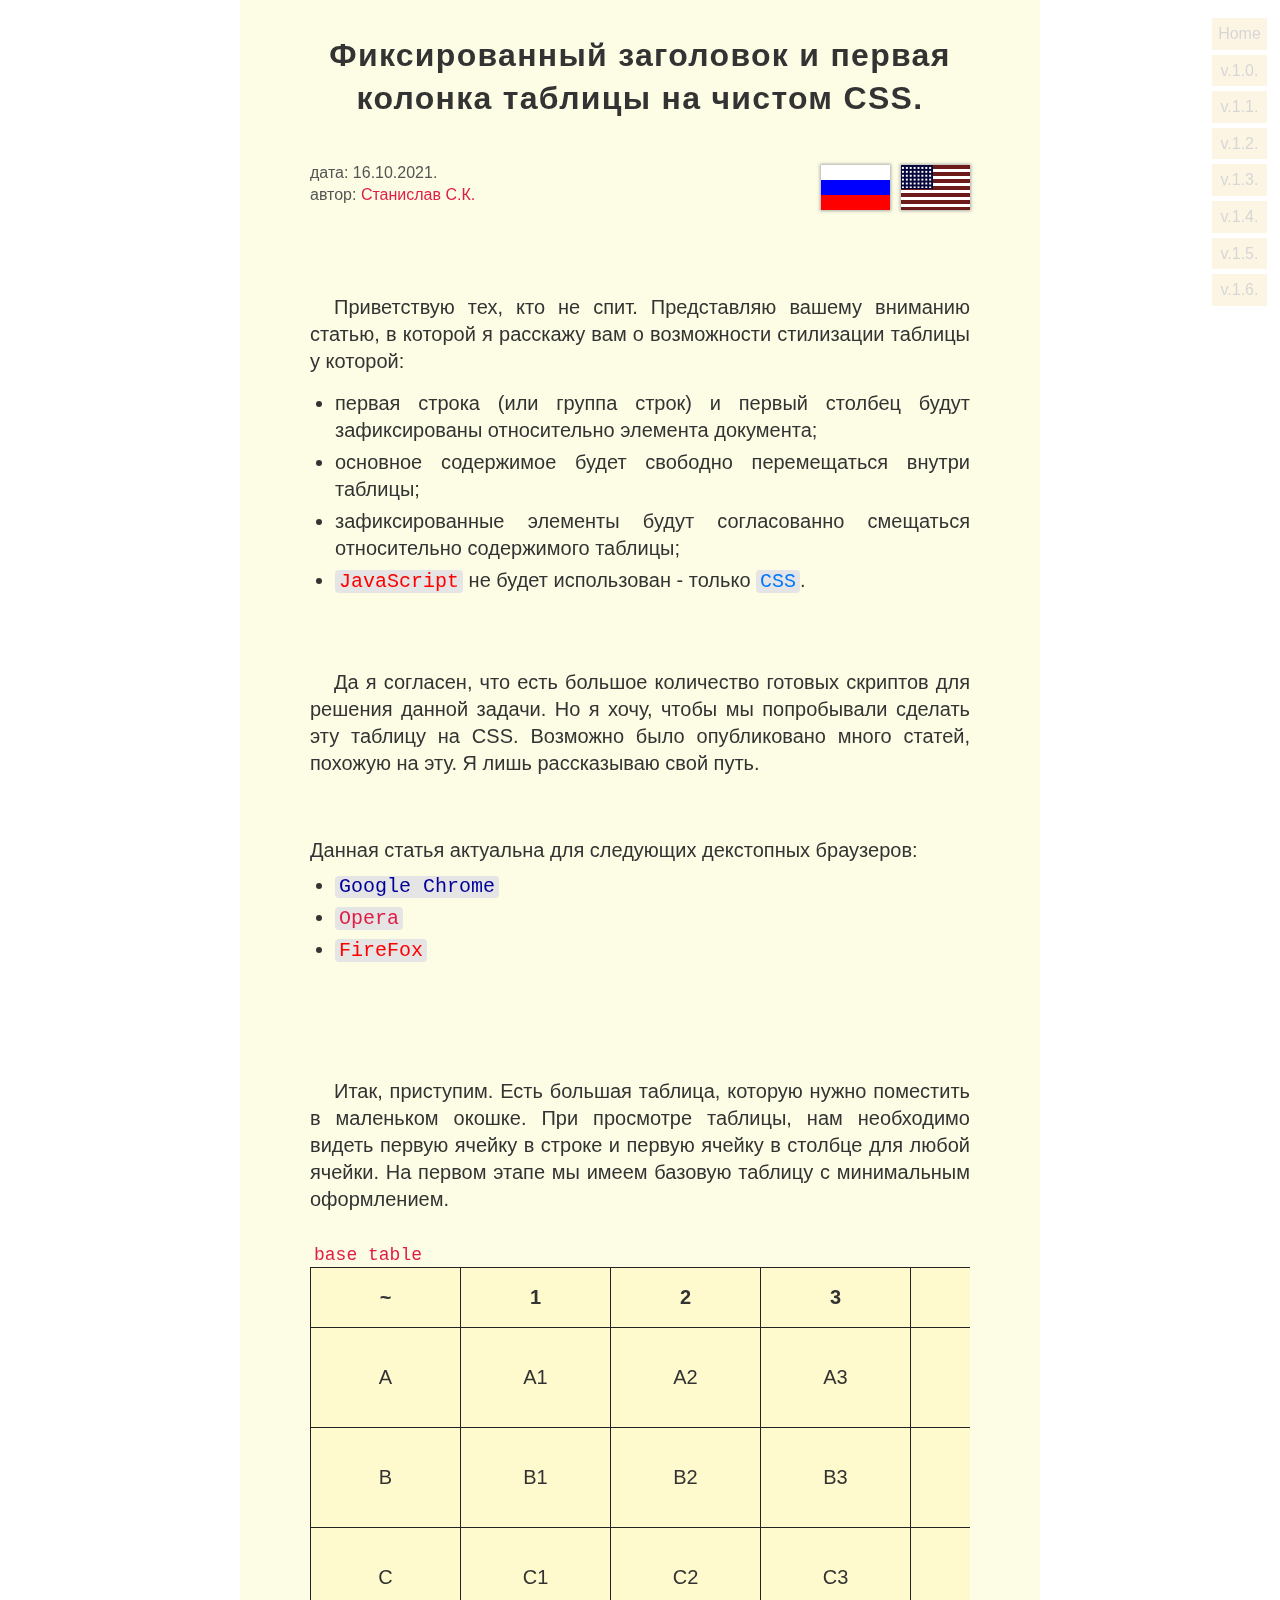
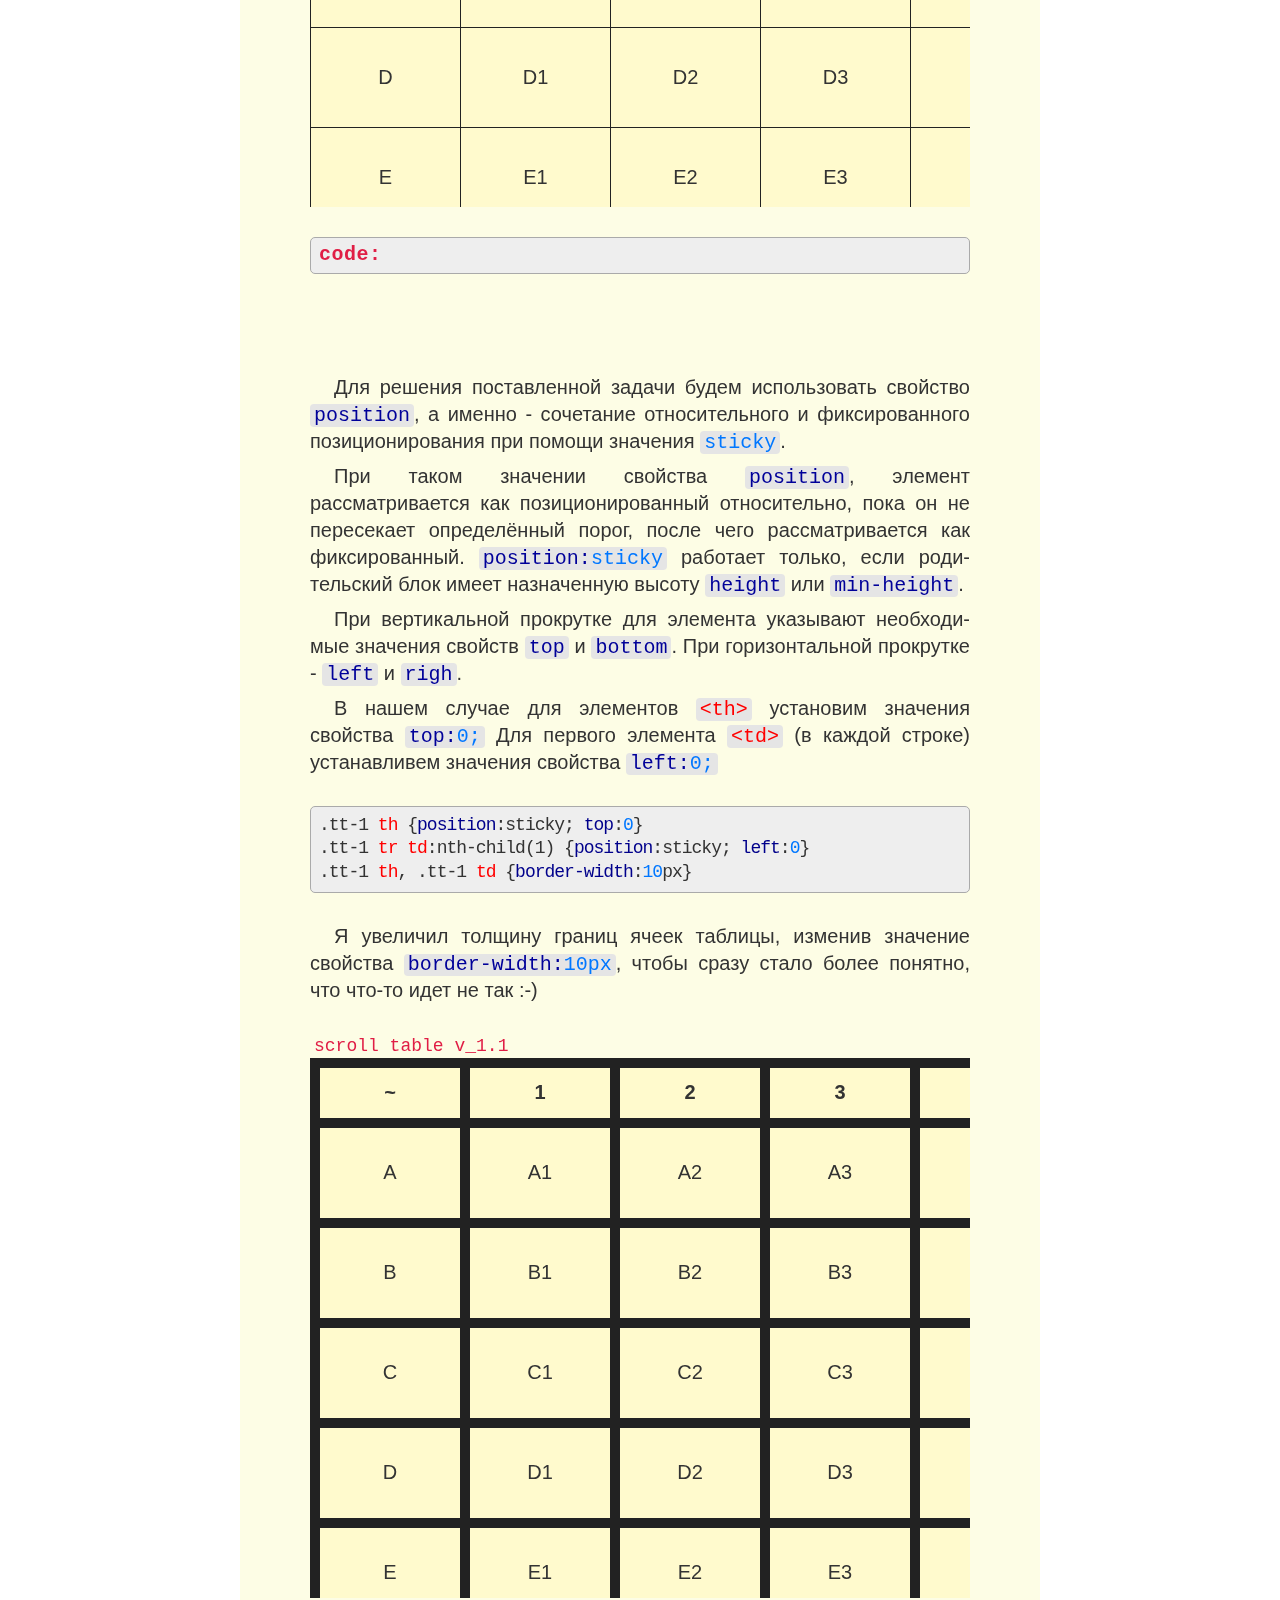
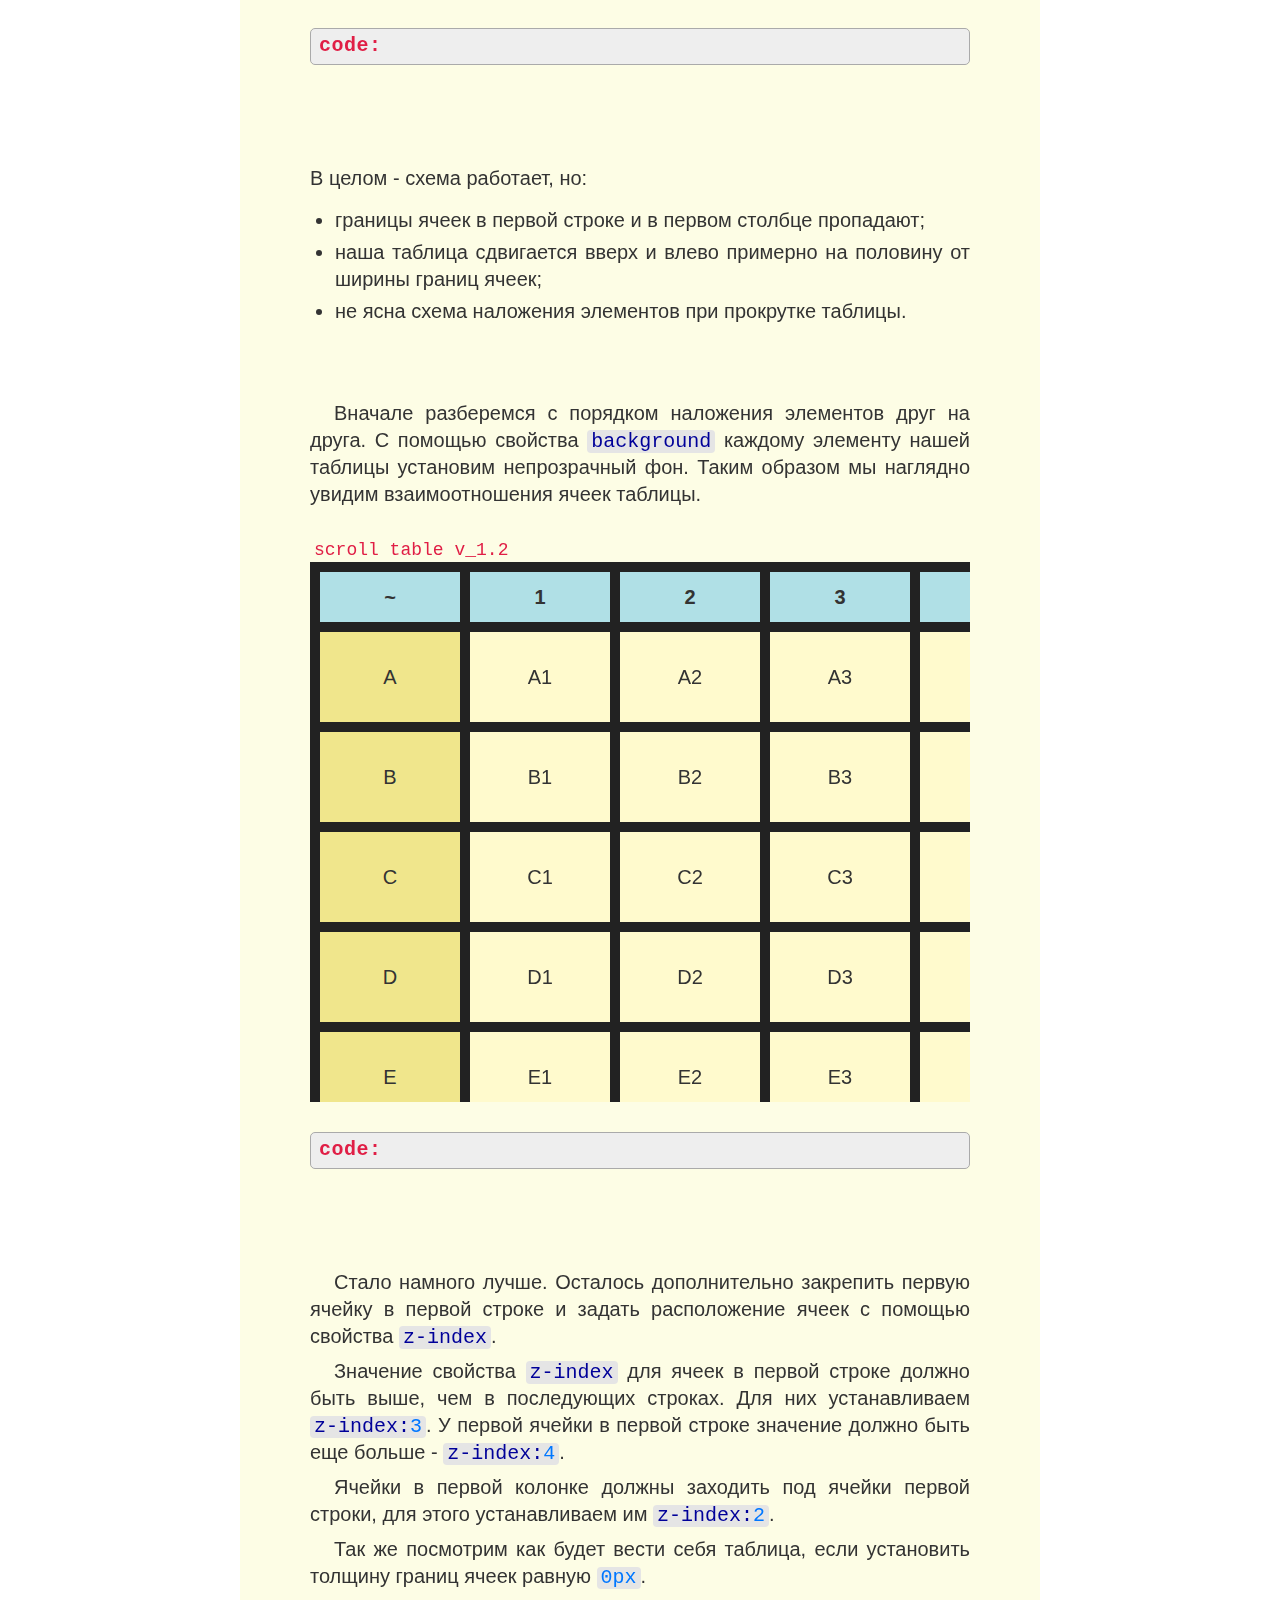
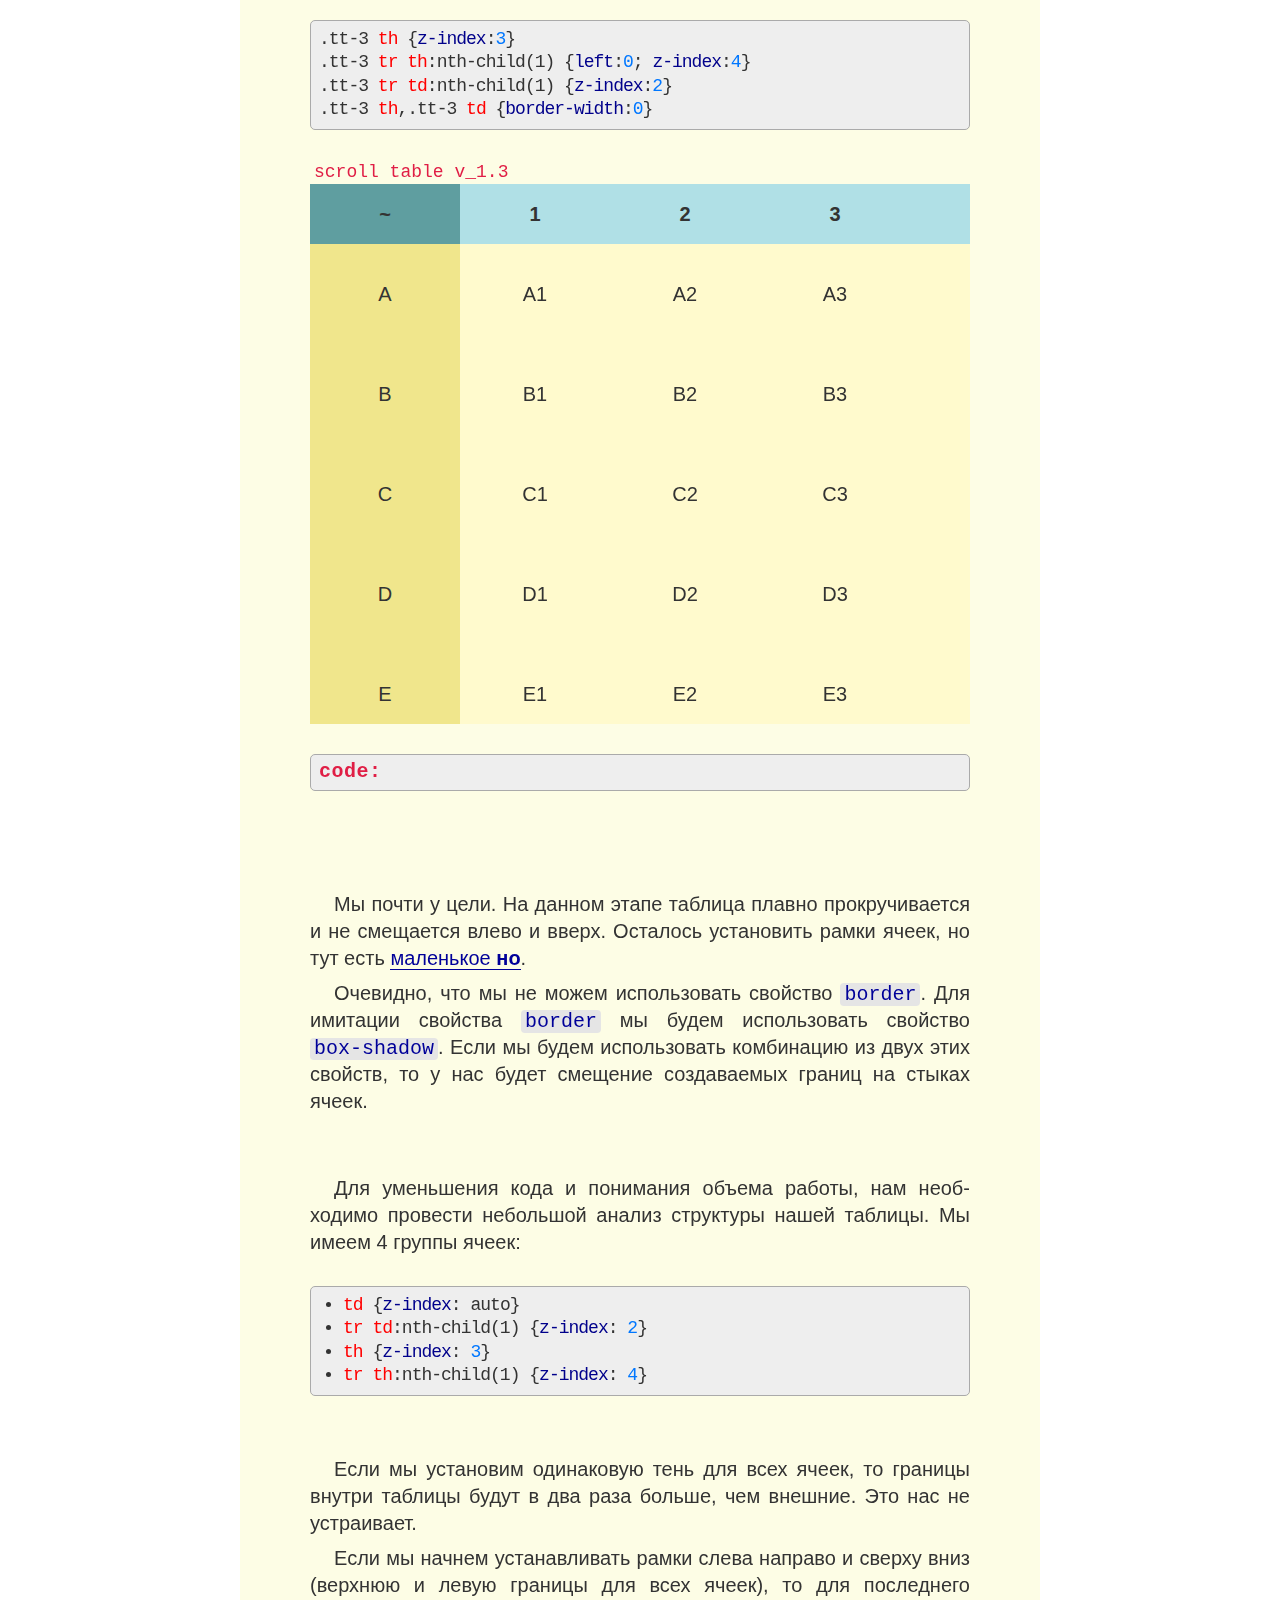
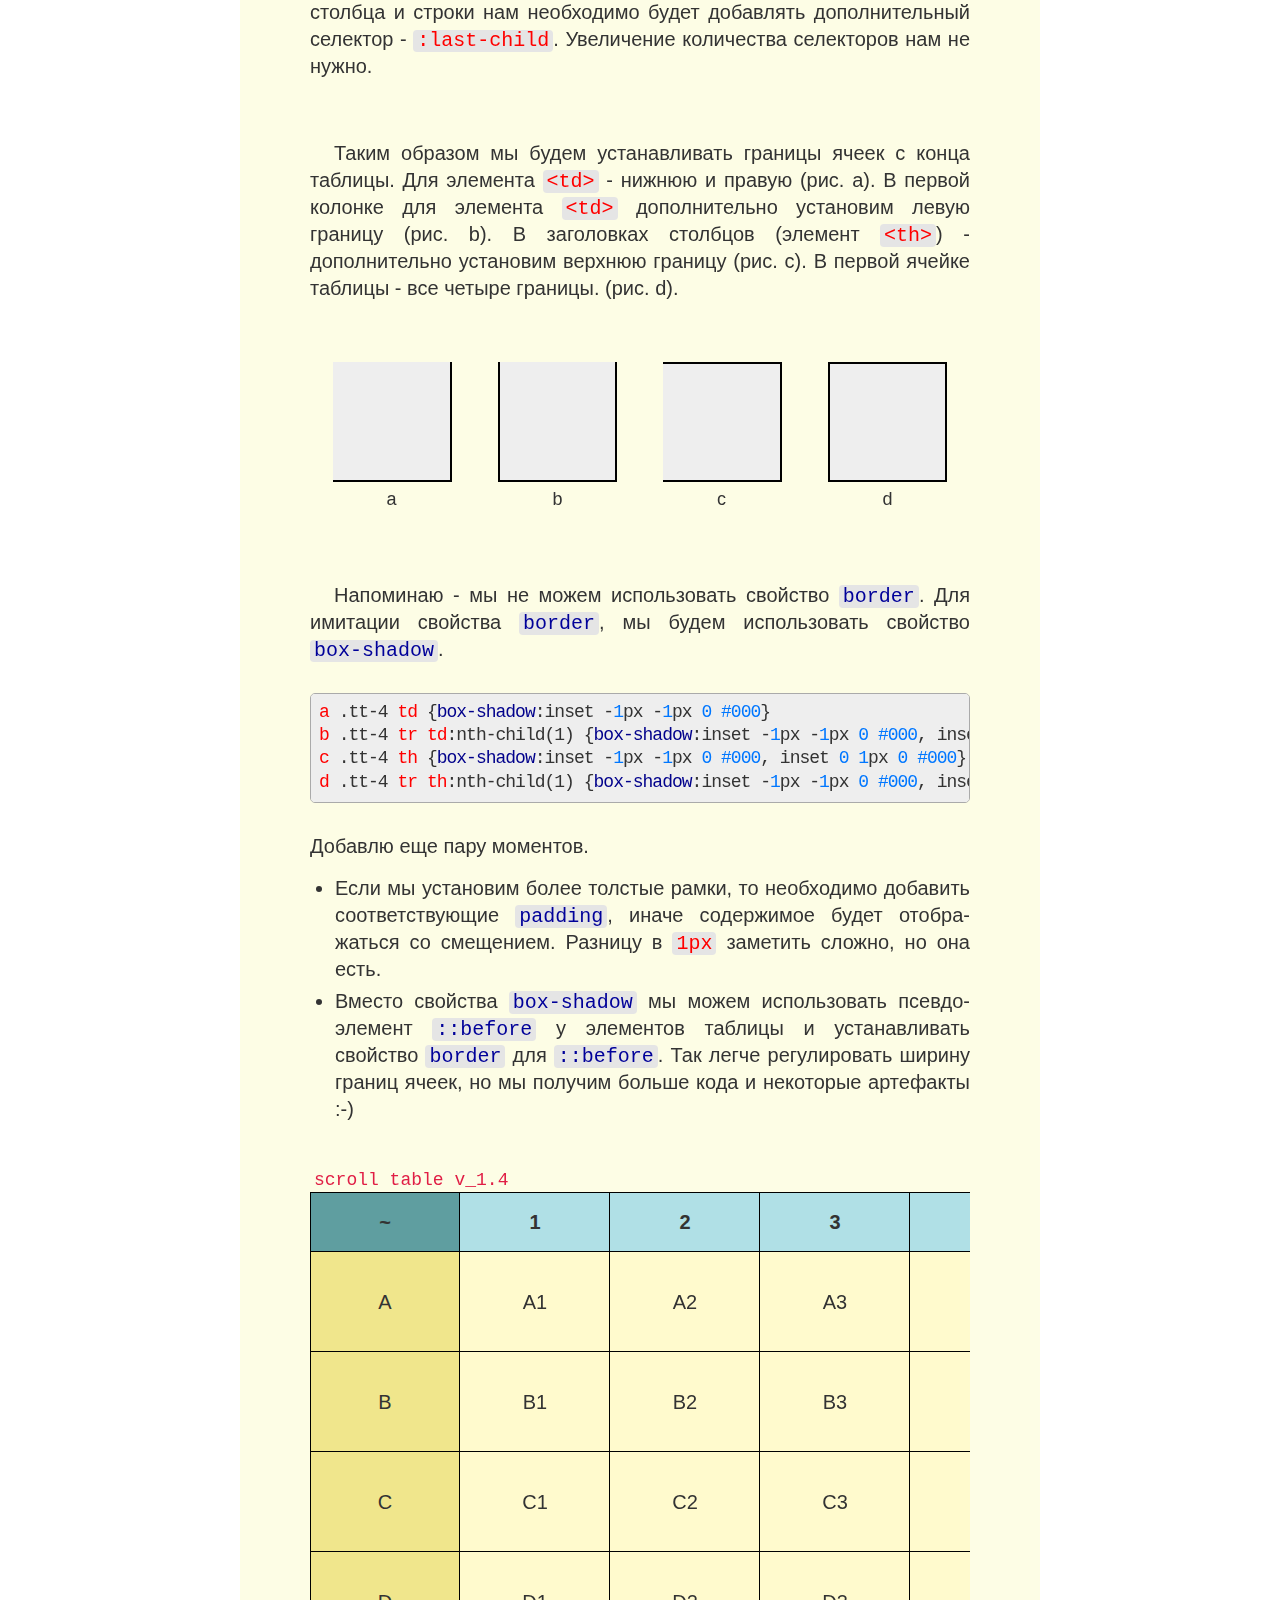
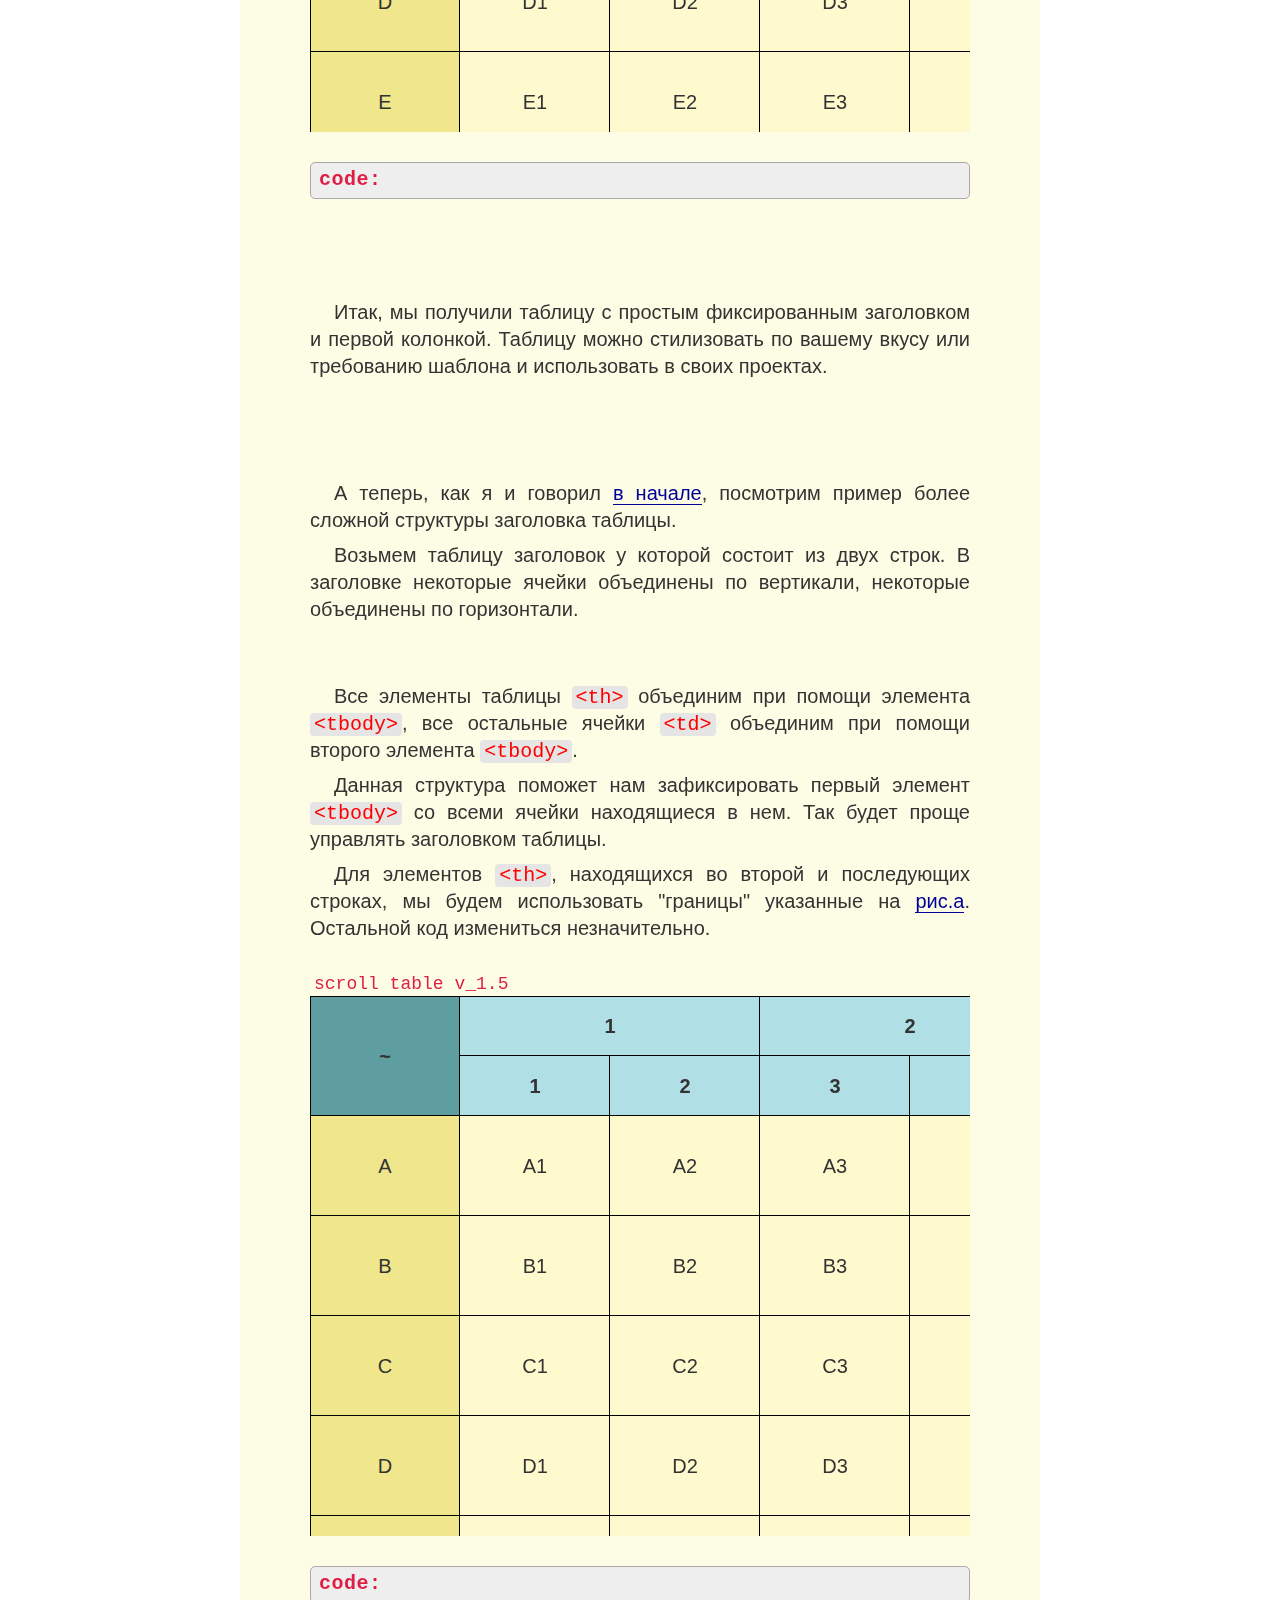
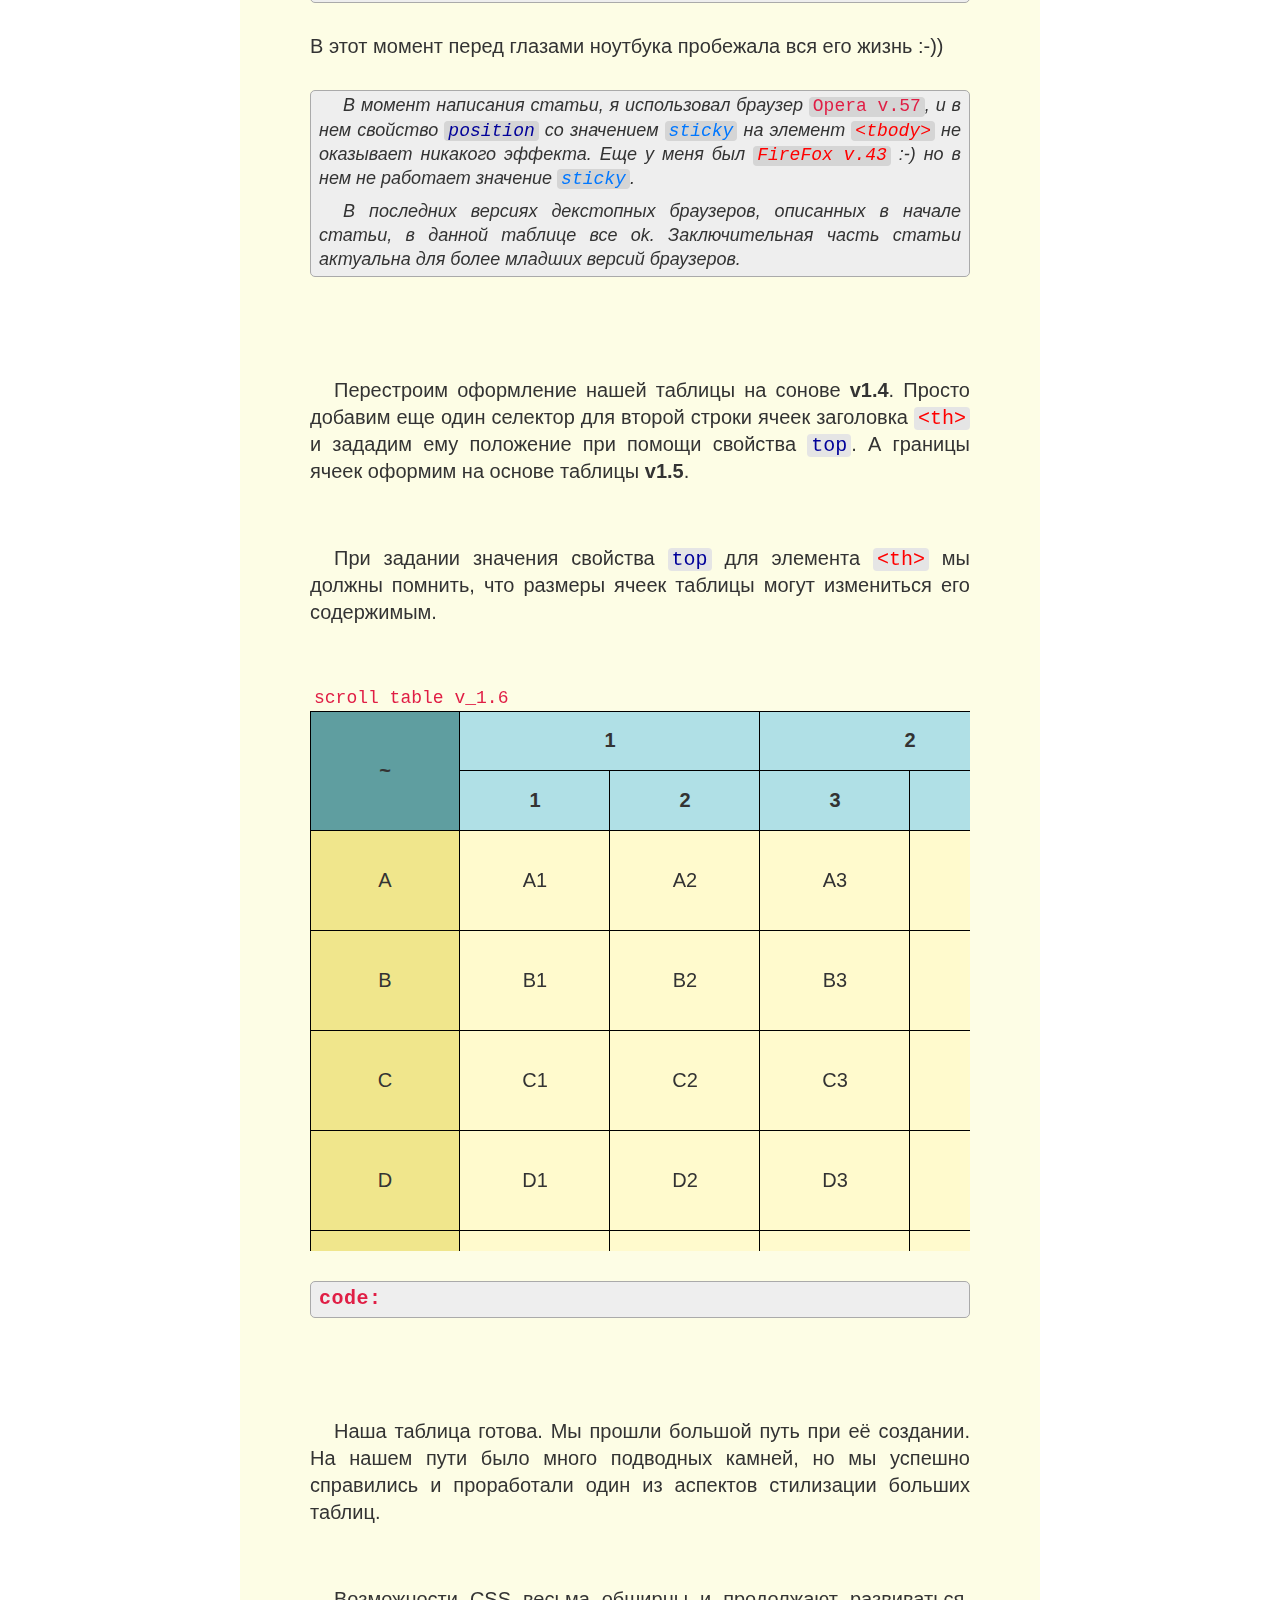
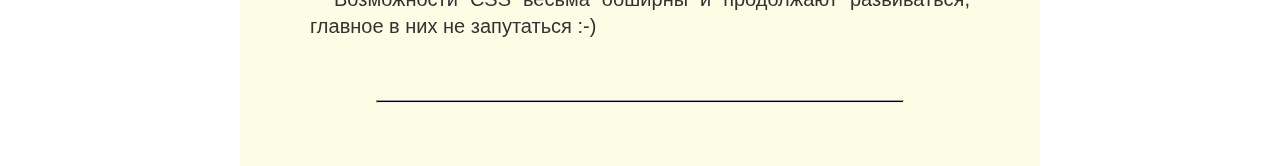
==== index.html @ 45d6d7bb "renamed to index.html" ====
<!DOCTYPE html><html><head><title>table-scroll</title>
<meta charset="utf-8">
<!-- [if lt IE]>
<script>
	var e = ("article,aside,footer,header,menu,nav,section,main").split(',');
	for (var i = 0; i < e.length; i++) {document.createElement(e[i]);}
</script>
<![endif] -->
<link rel="stylesheet" type="text/css" href="css/main.css">
<meta name="viewport" content="width=device-width, initial-scale=1">
<meta name="robots" content="index,nofollow" />

<!-- автораскраcка тегов внутри pre-code -->
<link rel="stylesheet" href="js/highlight.js/styles/ss.css">
<script src="js/highlight.js/highlight.pack.js"></script>
<script>hljs.initHighlightingOnLoad();</script>
</head>

<body>
<main id="home">

	<!-- translate --><!-- yes it's checkins :-)-->
	<input type="radio" id="lang_ru" name="translate" checked><label for="lang_ru" title="ru"></label>
	<input type="radio" id="lang_en" name="translate"><label for="lang_en" title="en"></label>



	<header>
		<h1>
			<span lang="en">Fixet head and first column of table - on clean CSS.</span>
			<span lang="ru">Фиксированный заголовок и первая колонка таблицы на чистом CSS.</span>
		</h1>
		<div>
			<p lang="ru">дата: <time datetime="2021.10.16.">16.10.2021.</time></p>
			<p lang="ru">автор: <a href="https://github.com/DStasSK">Станислав С.К.</a></p>
			<p lang="en">date: <time datetime="2021.10.16.">16.10.2021.</time></p>
			<p lang="en">autor: <a href="https://github.com/DStasSK">Stanislav S.K.</a></p>
			<p lang="en">translate by <a href="https://translate.google.com/">Google</a></p>
		</div>
	</header>



	<nav>
		<a href="#home">Home</a>
		<a href="#m10" title="lite header 0">v.1.0.</a>
		<a href="#m11" title="lite header 1">v.1.1.</a>
		<a href="#m12" title="lite header 2">v.1.2.</a>
		<a href="#m13" title="lite header 3">v.1.3.</a>
		<a href="#m14" title="lite header final">v.1.4.</a>
		<a href="#m15" title="complex header structure">v.1.5.</a>
		<a href="#m16" title="complex header structure final">v.1.6.</a>
	</nav>



	<section>
		<p lang="ru">Приветствую тех, кто не спит. Представляю вашему вниманию статью, в которой я расскажу вам о возможности стилизации таблицы у которой:</p>
		<p lang="en">Greetings to oll who do not sleep. I present to your attention an article in which I will tell you about the possibility of styling a table in which:</p>

		<ul lang="ru" class="list mb3">
			<li id="start"><span class="but">первая строка (или группа строк) и первый столбец будут зафиксированы относительно элемента документа; &nbsp; <samp class="hiden red"><a href="#m15" title="back">back</a>&nbsp;</samp></span></li>
			<li>основное содержимое будет свободно перемещаться внутри таблицы;</li>
			<li>зафиксированные элементы будут согласованно смещаться относительно содержимого таблицы;</li>
			<li><samp class="red">JavaScript</samp> не будет использован - только <samp class="lsin">CSS</samp>.</li>
		</ul>
		<ul lang="en" class="list mb3">
			<li id="start_en"><span class="but">the first row (or group of rows) and the first column will be fixed relative to the document element; &nbsp; <samp class="hiden red"><a href="#m15" title="back">back</a>&nbsp;</samp></span></li>
			<li>the main content will move freely within the table;</li>
			<li>the fixed elements will be consistently offset relative to the table contents;</li>
			<li><samp class="red">JavaScript</samp> will not be used - only <samp class="lsin">CSS</samp>.</li>
		</ul>


		<p lang="ru">Да я согласен, что есть большое количество готовых скриптов для решения данной задачи. Но я хочу, чтобы мы попробывали сделать эту таблицу на CSS.
		Возможно было опубликовано много статей, похожую на эту. Я лишь рассказываю свой путь.</p>
		<p lang="en">Yes, I agree that there are a large number of ready-made scripts for solving this problem.
		There may already be many articles published similar to this. I'm just telling my way.</p>


		<p lang="ru" class="anp mt3">Данная статья актуальна для следующих декстопных браузеров:</p>
		<p lang="en" class="anp mt3">This article is relevant for the next desktop browsers:</p>
		<ul class="list l0">
			<li><samp class="sin dib">Google Chrome</samp></li>
			<li><samp class="pur">Opera</samp></li>
			<li><samp class="red">FireFox</samp></li>
		</ul>
	</section>



	<!-- scroll table 1.0 \ base table -->
	<section id="m10">
		<p lang="ru">Итак, приступим. Есть большая таблица, которую нужно поместить в маленьком окошке. При просмотре таблицы, нам необходимо видеть первую ячейку в строке и первую ячейку в столбце для любой ячейки. На первом этапе мы имеем базовую таблицу с минимальным оформлением.</p>
		<p lang="en">So let's get started. There is a large table that needs to be placed in a small window. When viewing the table, we need to see the first cell in the row and the first cell in the column for any cell. At the first stage, we have a basic table with minimal design.</p>

		<div class="caption pur">base table</div>
		<div class="box-table-scroll"><table name="table" class="tt-0"></table></div>
		<div class="item2">
			<samp class="point" onclick='tt0_code.classList.toggle("hiden");' title="shoy/close">code:</samp>
			<div class="hiden t_hiden" id="tt0_code" onclick="event.stopPropagation()">
				<pre><code>&lt;div class="box-table-scroll"><br>  &lt;table class="tt-0">&lt;tbody><br>    &lt;tr>&lt;th>~&lt;/th>&lt;th>1&lt;/th>&lt;th>2&lt;/th>...&lt;th>20&lt;/th>&lt;/tr><br>    &lt;tr>&lt;td>A&lt;/td>&lt;td>A1&lt;/td>&lt;td>A2&lt;/td>...&lt;td>A20&lt;/td>&lt;/tr><br>    ...<br>  &lt;/tbody>&lt;/table><br>&lt;/div>
				<br>&lt;style><br>  .box-table-scroll {<br>    overflow:auto;<br>    background:#fffacd;<br>    width:100%; height:60vh<br>  }<br>  .tt-0 {border-collapse:collapse}<br>  .tt-0 th, .tt-0 td {<br>    text-align:center; vertical-align:middle;<br>    border:1px solid #222<br>  }<br>  .tt-0 th {height:50px; min-width:150px}<br>  .tt-0 td {height:100px}<br>&lt;/style></code></pre>
			</div><!-- /hiden -->
		</div><!-- /item2 -->
	</section><!-- /base table -->



	<!-- scroll table 1.1 -->
	<section id="m11">
		<p lang="ru">Для решения поставленной задачи будем использовать свойство <samp class="sin">position</samp>, а именно - сочетание относительного и фиксированного позиционирования при помощи значения <samp class="lsin">sticky</samp>.</p>
		<p lang="en">To solve this problem, we will use the <samp class="sin">position</samp> property, namely, a combination of relative and fixed positioning using the value <samp class="lsin">sticky</samp>.</p>

		<p lang="ru">При таком значении свойства <samp class="sin">position</samp>, элемент рассматривается как позиционированный относительно, пока он не пересекает определённый порог, после чего рассматривается как фикси&shy;рованный. <samp class="sin">position:<span class="lsin">sticky</span></samp> работает только, если роди&shy;тельский блок имеет назначенную высоту <samp class="sin">height</samp> или <samp class="sin dib">min-height</samp>.</p>
		<p lang="en">With this value of the <samp class="sin">position</samp> property, the element is treated as relatively positioned until it crosses a certain value, after which it is treated as fixed. <samp class="sin">position:<span class="lsin">sticky</span></samp> only works if the parent box has an assigned <samp class="sin">height</samp> or <samp class="sin dib">min-height</samp>.</p>

		<p lang="ru">При вертикальной прокрутке для элемента указывают необ&shy;ходи&shy;мые значения свойств <samp class="sin">top</samp> и <samp class="sin">bottom</samp>. При горизонтальной прокрутке - <samp class="sin">left</samp> и <samp class="sin">righ</samp>.</p>
		<p lang="en">When scrolling vertically, the element is specified with the values of the <samp class="sin">top</samp> and <samp class="sin">bottom</samp> properties. When scrolling horizontally - <samp class="sin">left</samp> and <samp class="sin">righ</samp>.</p>

		<p lang="ru">В нашем случае для элементов <samp class="red">&lt;th></samp> установим значения свойства <samp class="sin dib">top:<span class="lsin">0;</span></samp> Для первого элемента <samp class="red">&lt;td></samp> (в каждой строке) устанавливем значения свойства <samp class="sin dib">left:<span class="lsin">0;</span></samp></p>
		<p lang="en">In our case, for the <samp class="red">&lt;th></samp> elements, we will set set the property values: <samp class="sin dib">top:<span class="lsin">0;</span></samp> For the first <samp class="red">&lt;td></samp> element (in each row), set the property values to <samp class="sin dib">left:<span class="lsin">0;</span></samp></p>

		<pre class="item2"><code>.tt-1 th {position:sticky; top:0}<br>.tt-1 tr td:nth-child(1) {position:sticky; left:0}<br>.tt-1 th, .tt-1 td {border-width:10px}</code></pre>

		<p lang="ru">Я увеличил толщину границ ячеек таблицы, изменив значение свойства <samp class="sin dib">border-width:<span class="lsin">10px</span></samp>, чтобы сразу стало более понятно, что что-то идет не так :-)</p>
		<p lang="en">I have increased the thickness of the borders of the table cells (<samp class="sin dib">border-width:<span class="lsin">10px</span></samp>) to make it immediately clear that something is wrong :-)</p>


		<div class="caption pur">scroll table v_1.1</div>
		<div class="box-table-scroll"><table name="table" class="tt-0 tt-1"></table></div>
		<div class="item2">
			<samp class="point" onclick='tt1_code.classList.toggle("hiden");' title="open/close">code:</samp>
			<div class="hiden t_hiden" id="tt1_code" onclick="event.stopPropagation()">
				<pre><code>&lt;div class="box-table-scroll"><br>  &lt;table class="tt-1">&lt;tbody><br>    ...<br>  &lt;/tbody>&lt;/table><br>&lt;/div><br><br>&lt;style><br>   .tt-1 {border-collapse:collapse;}<br>   .tt-1 th, .tt-1 td {<br>      text-align:center; vertical-align:middle;<br>      border:<samp class="new_css">10px</samp> solid #222<br>   }<br>   .tt-1 th {<br>      height:60px; min-width:150px;<br>      <samp class="new_css">position:sticky; top:0</samp><br>   }<br>   .tt-1 td {height:100px}<br>   <samp class="new_css">.tt-1 tr td:nth-child(1) {position:sticky; left:0}</samp><br>&lt;/style><br></code></pre>
			</div><!-- /hiden -->
		</div><!-- /item2 -->
	</section><!-- /scroll table 1.1 -->



	<!-- scroll table 1.2 -->
	<section id="m12">
		<p lang="ru" class="anp">В целом - схема работает, но:</p>
		<p lang="en" class="anp">In general, the scheme is works, but:</p>


		<ul lang="ru" class="list mb3">
			<li id="but_12"><span class="but">границы ячеек в первой строке и в первом столбце пропадают;<samp class="hiden red"> &nbsp; <a href="#m14" title="back">back</a>&nbsp;</samp></span></li>
			<li>наша таблица сдвигается вверх и влево примерно на половину от ширины границ ячеек;</li>
			<li>не ясна схема наложения элементов при прокрутке таблицы.</li>
		</ul>
		<ul lang="en" class="list mb3">
			<li id="but_12_en"><span class="but">the borders of the cells in the first row and in the first column disappear;<samp class="hiden red"> &nbsp; <a href="#m14" title="back">back</a>&nbsp;</samp></span></li>
			<li>our table moves up and to the left by about half of the width of the cell borders;</li>
			<li>the scheme of overlaying elements when scrolling the table is not clear.</li>
		</ul>


		<p lang="ru">Вначале разберемся с порядком наложения элементов друг на друга. С помощью свойства <samp class="sin">background</samp> каждому элементу нашей таблицы установим непрозрачный фон. Таким образом мы наглядно увидим взаимоотношения ячеек таблицы.</p>
		<p lang="en">At first, let's deal with the interaction of elements. Using the <samp class="sin">background</samp> property, we will set an opaque background for each element of our table. Thus, we will clearly see the relationship of the table cells.</p>


		<div class="caption pur">scroll table v_1.2</div>
		<div class="box-table-scroll"><table name="table" class="tt-0 tt-1 tt-2"></table></div>
		<div class="item2">
			<samp class="point" onclick='tt2_code.classList.toggle("hiden");' title="open/close">code:</samp>
			<div class="hiden t_hiden" id="tt2_code" onclick="event.stopPropagation()">
				<pre><code>&lt;div class="box-table-scroll"><br>  &lt;table class="tt-2">&lt;tbody><br>    ...<br>  &lt;/tbody>&lt;/table><br>&lt;/div><br><br>&lt;style><br>   .tt-2 {border-collapse:collapse;}<br>   .tt-2 th, .tt-2 td {<br>      text-align:center; vertical-align:middle;<br>      border:10px solid #222<br>   }<br>   .tt-2 th {<br>      height:60px; min-width:150px;<br>      position:sticky; top:0<br>      <samp class="new_css">background:#b0e0e6</samp><br>   }<br>   .tt-2 td {height:100px; <samp class="new_css">background:#fffacd</samp>}<br>   .tt-2 tr td:nth-child(1) {<br>      position:sticky; left:0;<br>      <samp class="new_css">background:#f0e68c</samp><br>   }<br>&lt;/style><br></code></pre>
			</div><!-- /hiden -->
		</div><!-- /item2 -->
	</section><!-- /scroll table 1.2 -->



	<!-- scroll table 1.3 -->
	<section id="m13">
		<p lang="ru">Стало намного лучше. Осталось дополнительно закрепить первую ячейку в первой строке и задать расположение ячеек с помощью свойства <samp class="sin">z-index</samp>.</p>
		<p lang="en">Much better. It remains to additionally fix the first cell in the first row, and set the location of the cells using the <samp class="sin">z-index</samp> property.</p>

		<p lang="ru">Значение свойства <samp class="sin">z-index</samp> для ячеек в первой строке должно быть выше, чем в последующих строках. Для них устанавливаем <samp class="sin dib">z-index:<span class="lsin">3</span></samp>. У первой ячейки в первой строке значение должно быть еще больше - <samp class="sin dib">z-index:<span class="lsin">4</span></samp>.</p>
		<p lang="en">The value of the <samp class="sin">z-index</samp> property for cells in the first row should be higher than in subsequent rows. We set the <samp class="sin dib">z-index:<span class="lsin">3</span></samp> for them. The first cell in the first row should have an even higher value - <samp class="sin dib">z-index:<span class="lsin">4</span></samp>.</p>

		<p lang="ru">Ячейки в первой колонке должны заходить под ячейки первой строки, для этого устанавливаем им <samp class="sin dib">z-index:<span class="lsin">2</span></samp>.</p>
		<p lang="en">The cells in the first column should go under the cells of the first row, for this we set them <samp class="sin dib">z-index:<span class="lsin">2</span></samp>.</p>

		<p lang="ru">Так же посмотрим как будет вести себя таблица, если установить толщину границ ячеек равную <samp class="lsin dib">0px</samp>.</p>
		<p lang="en">Let's also see how the table will behave if we set the thickness of the cell borders to <samp class="lsin dib">0px</samp>.</p>


		<pre class="item2"><code>.tt-3 th {z-index:3}<br>.tt-3 tr th:nth-child(1) {left:0; z-index:4}<br>.tt-3 tr td:nth-child(1) {z-index:2}<br>.tt-3 th,.tt-3 td {border-width:0}</code></pre>


		<div class="caption pur">scroll table v_1.3</div>
		<div class="box-table-scroll"><table name="table" class="tt-0 tt-1 tt-2 tt-3"></table></div>
		<div class="item2">
			<samp class="point" onclick='tt3_code.classList.toggle("hiden");' title="open/close">code:</samp>
			<div class="hiden t_hiden" id="tt3_code" onclick="event.stopPropagation()">
				<pre><code>&lt;div class="box-table-scroll"><br>  &lt;table class="tt-3">&lt;tbody><br>    ...<br>  &lt;/tbody>&lt;/table><br>&lt;/div><br><br>&lt;style><br>   .tt-3 {border-collapse:collapse;}<br>   .tt-3 th, .tt-3 td {<br>      text-align:center; vertical-align:middle;<br>      <samp class="new_css">border-width:0</samp><br>   }<br>   .tt-3 th {<br>      height:60px; min-width:150px;<br>      position:sticky; top:0; <samp class="new_css">z-index:3;</samp><br>      background:#b0e0e6<br>   }<br>   <samp class="new_css">.tt-3 tr th:nth-child(1) {left:0; z-index:4; background:#5F9EA0}</samp><br><br>   .tt-3 td {height:100px; background:#fffacd}<br>   .tt-3 tr td:nth-child(1) {<br>      position:sticky; left:0; <samp class="new_css">z-index:2;</samp><br>      background:#f0e68c<br>   }<br>&lt;/style><br></code></pre>
			</div><!-- /hiden -->
		</div><!-- /item2 -->
	</section><!-- /scroll table 1.3 -->



	<!-- scroll table 1.4 -->
	<section id="m14">
		<p lang="ru">Мы почти у цели. На данном этапе таблица плавно прокручивается и не смещается влево и вверх. Осталось установить рамки ячеек, но тут есть <a href="#but_12" title='to litle "but"' class="sin tdu">маленькое <b>но</b></a>.</p>
		<p lang="en">We almost reached our target. At this stage, the table scrolls smoothly, and does not move to the left and up. It remains to set the cell frames, but there is a <a href="#but_12_en" title='to little "but"' class="sin tdu">little <b>but</b></a>.</p>

		<p class="mb3" lang="ru">Очевидно, что мы не можем использовать свойство <samp class="sin">border</samp>. Для имитации свойства <samp class="sin">border</samp> мы будем использовать свойство <samp class="sin dib">box-shadow</samp>. Если мы будем использовать комбинацию из двух этих свойств, то у нас будет смещение создаваемых границ на стыках ячеек.</p>
		<p lang="en">Obviously, we can't use the <samp class="sin">border</samp> property. To simulate the <samp class="sin">border</samp> property, we will use the <samp class="sin dib">box-shadow</samp> property. If we use a combination of these two properties, then we will have an offset of the created borders at the junctions of the cells.</p>


		<p lang="ru">Для уменьшения кода и понимания объема работы, нам необ&shy;ходимо провести небольшой анализ структуры нашей таблицы. Мы имеем 4 группы ячеек:</p>
		<p lang="en">For reduce the code and understand the amount of work, we need to do a little analysis of the structure of our table. We have 4 groups of cells:</p>


		<pre class="item2 mb3"><code><ul class="list"><li>td {z-index: auto}</li><li>tr td:nth-child(1) {z-index: 2}</li><li>th {z-index: 3}</li><li>tr th:nth-child(1) {z-index: 4}</li></ul></code></pre>

		<p lang="ru">Если мы установим одинаковую тень для всех ячеек, то границы внутри таблицы будут в два раза больше, чем внешние. Это нас не устраивает.</p>
		<p lang="en">If we set the same shadow for all cells, then the borders inside the table will be twice as large as the outside ones. This does not suit us.</p>

		<p lang="ru" class="mb3">Если мы начнем устанавливать рамки слева направо и сверху вниз (верхнюю и левую границы для всех ячеек), то для последнего столбца и строки нам необходимо будет добавлять дополнительный селектор - <samp class="red dib">:last-child</samp>. Увеличение количества селекторов нам не нужно.</p>
		<p lang="en">If we start to set borders from left to right and from top to bottom (top and left borders for all cells), then for the last column and row, we will need to add an additional selector - <samp class="red dib">:last-child</samp>. We don't need to increase the number of selectors.</p>

		<p lang="ru">Таким образом мы будем устанавливать границы ячеек с конца таблицы. Для элемента <samp class="red">&lt;td></samp> - нижнюю и правую (рис. a). В первой колонке для элемента <samp class="red">&lt;td></samp> дополнительно установим левую границу (рис. b). В заголовках столбцов (элемент <samp class="red">&lt;th></samp>) - дополнительно установим верхнюю границу (рис. c). В первой ячейке таблицы - все четыре границы. (рис. d).</p>
		<p lang="en">So, we will set cell borders from the end of the table. For the <samp class="red">&lt;td></samp> element  - bottom and right borders (pict. a). In the first column for the <samp class="red">&lt;td></samp> element - we will additionally set the left border (pict. b). In the column headings (<samp class="red">&lt;th></samp> element) - additionally set the upper border (pict. c). In the first cell of the table - all four borders (pict. d).</p>


		<div class="box_of_pick">
			<div class="pick_of_border but" id="pick_a"><span><a class="hiden sin" href="#m15b">back</a></span></div>
			<div class="pick_of_border"></div>
			<div class="pick_of_border"></div>
			<div class="pick_of_border"></div>
		</div>


		<p lang="ru">Напоминаю - мы не можем использовать свойство <samp class="sin">border</samp>. Для имитации свойства <samp class="sin">border</samp>, мы будем использовать свойство <samp class="sin dib">box-shadow</samp>.</p>
		<p lang="en">Let me remind you - we cannot use the <samp class="sin">border</samp> property. To simulate the <samp class="sin">border</samp> property, we will use the <samp class="sin dib">box-shadow</samp> property.</p>


		<pre class="item2"><code>a .tt-4 td {box-shadow:inset -1px -1px 0 #000}<br>b .tt-4 tr td:nth-child(1) {box-shadow:inset -1px -1px 0 #000, inset 1px 0 0 #000}<br>c .tt-4 th {box-shadow:inset -1px -1px 0 #000, inset 0 1px 0 #000}<br>d .tt-4 tr th:nth-child(1) {box-shadow:inset -1px -1px 0 #000, inset 1px 1px 0 #000}</code></pre>


		<p lang="ru" class="anp">Добавлю еще пару моментов.</p>
		<p lang="en" class="anp">I will add a few moment.</p>

		<ul lang="ru" class="list">
			<li>Если мы установим более толстые рамки, то необходимо добавить соот&shy;ветст&shy;вующие <samp class="sin">padding</samp>, иначе содержимое будет отобра&shy;жаться со смещением. Разницу в <samp class="red">1px</samp> заметить сложно, но она есть.</li>
			<li>Вместо свойства <samp class="sin">box-shadow</samp> мы можем исполь&shy;зовать псевдо&shy;элемент <samp class="sin">::before</samp> у элементов таблицы и устанав&shy;ливать свойство <samp class="sin">border</samp> для <samp class="sin">::before</samp>. Так легче регулировать ширину границ ячеек, но мы получим больше кода и некоторые артефакты :-)</li>
		</ul>
		<ul lang="en" class="list">
			<li>If we set thicker frames, then we need to add the appropriate <samp class="sin">padding</samp>, otherwise the content will be displayed with an offset. The difference in <samp class="red">1px</samp> is difficult to notice, but it is there.</li>
			<li>Instead of the <samp class="sin">box-shadow</samp> property, we can use the <samp class="sin">::before</samp> pseudo-element on the table elements and set the <samp class="sin">border</samp> property for <samp class="sin">::before</samp>. This way it is easier to adjust the width of the borders of the cells, but we will get more code and some artifacts :-)</li>
		</ul>


		<div class="caption pur">scroll table v_1.4</div>
		<div class="box-table-scroll"><table name="table" class="tt-0 tt-1 tt-2 tt-3 tt-4"></table></div>
		<div class="item2 mb5">
			<samp class="point" onclick='tt4_code.classList.toggle("hiden");' title="open/close">code:</samp>
			<div class="hiden t_hiden" id="tt4_code" onclick="event.stopPropagation()">
				<pre><code>&lt;div class="box-table-scroll"><br>  &lt;table class="tt-4">&lt;tbody><br>    ...<br>  &lt;/tbody>&lt;/table><br>&lt;/div><br><br>&lt;style><br>  .box-table-scroll {<br>    overflow:auto; background:#fffacd; width:100%; height:60vh<br>  }<br>  .tt-4 {<br>    border-collapse:collapse;<br>   <span class="but" id="ttf_1"> border:solid transparent; border-width:0 .5px .5px 0;    /* (1) */ </span><br>  }<br>  .tt-4 th, .tt-4 td {text-align:center; vertical-align:middle}<br>  .tt-4 th {<br>    height:60px; min-width:150px;<br>    position:sticky; top:0; z-index:3;<br>    background:#b0e0e6;<br>    <samp class="new_css">box-shadow:inset -1px -1px 0 #000, inset 0 1px 0 #000</samp><br>  }<br>  .tt-4 tr th:nth-child(1) {<br>    left:0; z-index:4; background:#5F9EA0;<br>    <samp class="new_css">box-shadow:inset -1px -1px 0 #000, inset 1px 1px 0 #000</samp><br>  }<br>  .tt-4 td {<br>    height:100px; background:#fffacd;<br>    <samp class="new_css">box-shadow:inset -1px -1px 0 #000</samp><br>  }<br>  .tt-4 tr td:nth-child(1) {<br>    position:sticky; left:0; z-index:2; background:#f0e68c;<br>    <samp class="new_css">box-shadow:inset -1px -1px 0 #000, inset 1px 0 0 #000</samp><br>  }<br>&lt;/style><br><br></code></pre>
				<div lang="ru" class="comment_ttf_code"><a href="#ttf_1"><samp class="pur tdu">(1)</samp></a> - добавил правую и нижнюю прозрачную границу таблицы так как иногда пропадали соот&shy;ветст&shy;вующие границы у последних ячеек. Думаю что проблема на аппаратном уровне, или же все дело в магии, а именно - в магии иллюзии ;-)</div>
				<div lang="en" class="comment_ttf_code"><a href="#ttf_1"><samp class="pur tdu">(1)</samp></a> - added the right and bottom transparent border of the table, as sometimes the corresponding borders for the last cells disappeared. I think that the problem is at the hardware level, or is it all about magic, namely, the magic of illusion ;-)</div>
			</div><!-- /hiden -->
		</div><!-- /item2 -->

		<p lang="ru">Итак, мы получили таблицу с простым фиксированным заголовком и первой колонкой. Таблицу можно стилизовать по вашему вкусу или требованию шаблона и использовать в своих проектах.</p>
		<p lang="en">So, we got a table with a simple fixed header and the first column. The table can be styled according to your taste or the requirement of the template and used in your projects.</p>
	</section><!-- /scroll table 1.4 -->



	<!-- scroll table 1.5 -->
	<section id="m15">
		<p lang="ru">А теперь, как я и говорил <a href="#start" class="sin tdu">в начале</a>, посмотрим пример более сложной структуры заголовка таблицы.</p>
		<p lang="en">And now, as I said <a href="#start_en" class="sin tdu">in the beginning</a>, let's look at an example of a more complex table header structure.</p>

		<p lang="ru" class="mb3">Возьмем таблицу заголовок у которой состоит из двух строк. В заголовке некоторые ячейки объединены по вертикали, некоторые объединены по горизонтали.</p>
		<p lang="en" class="mb3">Let's take a table whose header consists of two rows. In the header, some cells are combined vertically, some are combined horizontally.</p>

		<p lang="ru">Все элементы таблицы <samp class="red">&lt;th></samp> объединим при помощи элемента <samp class="red">&lt;tbody></samp>, все остальные ячейки <samp class="red">&lt;td></samp> объединим при помощи второго элемента <samp class="red">&lt;tbody></samp>.</p>
		<p lang="en">All elements <samp class="red">&lt;th></samp> of the our table will be combined using the <samp class="red">&lt;tbody></samp> element, all other cells (<samp class="red">&lt;td></samp>) will be combined using the second <samp class="red">&lt;tbody></samp> element.</p>


		<p lang="ru">Данная структура поможет нам зафиксировать первый элемент <samp class="red">&lt;tbody></samp> со всеми ячейки находящиеся в нем. Так будет проще управлять заголовком таблицы.</p>
		<p lang="en">This structure will help us capture the first <samp class="red">&lt;tbody></samp> element with all the cells that are in it. This makes it easier to manage the table title.</p>

		<div id="m15b"></div>
		<p lang="ru">Для элементов <samp class="red">&lt;th></samp>, находящихся во второй и последующих строках, мы будем использовать "границы" указанные на <a href="#pick_a" class="sin tdu">рис.а</a>. Остальной код измениться незначительно.</p>
		<p lang="en">For the <samp class="red">&lt;th></samp> elements that are in the second and subsequent rows, we will use the "borders" shown in <a href="#pick_a" class="sin tdu">pict. а</a>. The rest of the code will change slightly.</p>

		<div class="caption pur">scroll table v_1.5</div>
		<div class="box-table-scroll"><table name="table_2_body" class="tt-0 tt-5"></table></div>
		<div class="item2">
			<samp class="point" onclick='tt5_code.classList.toggle("hiden");' title="open/close">code:</samp>
			<div class="hiden t_hiden" id="tt5_code" onclick="event.stopPropagation()">
				<pre><code>&lt;div class="box-table-scroll"><br>  &lt;table class="tt-5"><br>    &lt;tbody><br>      &lt;!-- th zone --><br>    &lt;/tbody><br>    &lt;tbody><br>      &lt;!-- td zone --><br>    &lt;/tbody><br>  &lt;/table><br>&lt;/div><br><br>&lt;style><br>  .tt-5 {<br>    border-collapse:collapse;<br>    border:solid transparent; border-width:0 .5px .5px 0<br>  }<br>  .tt-5 th, .tt-5 td {<br>    text-align:center; vertical-align:middle;<br>    box-shadow:inset -1px -1px 0 #000<br>  }<br>  .tt-5 tbody:nth-child(1){<br>    position:sticky; top:0; z-index:3<br>  }<br>  .tt-5 th {height:60px; min-width:150px; background:#b0e0e6}<br>  .tt-5 tr:nth-child(1) th {<br>    box-shadow:inset -1px -1px 0 #000, inset 0 1px 0 #000<br>  }<br>  .tt-5 tr:nth-child(1) th:nth-child(1) {<br>    position:sticky; left:0; z-index:4; background:#5F9EA0;<br>    box-shadow:inset -1px -1px 0 #000, inset 1px 1px 0 #000<br>  }<br>  .tt-5 td {height:100px; background:#fffacd;}<br>  .tt-5 tr td:nth-child(1) {<br>    position:sticky; left:0; z-index:2; background:#f0e68c;<br>    box-shadow:inset -1px -1px 0 #000, inset 1px 0 0 #000<br>  }<br>&lt;/style></code></pre>
			</div><!-- /hiden -->
		</div><!-- /item2 -->

		<p lang="ru" class="anp">В этот момент перед глазами ноутбука пробежала вся его жизнь :-))</p>
		<p lang="en" class="anp">At this moment, before the eyes of the laptop, his whole life ran away :-))</p>


		<div class="item2 mark">
			<p lang="ru">В момент написания статьи, я использовал браузер <samp class="pur dib">Opera v.57</samp>, и в нем свойство <samp class="sin">position</samp> со значением <samp class="lsin">sticky</samp> на элемент <samp class="red">&lt;tbody></samp> не оказывает никакого эффекта. Еще у меня был <samp class="red dib">FireFox v.43</samp> :-) но в нем не работает значение <samp class="lsin">sticky</samp>.</p>
			<p lang="ru" class="mb0">В последних версиях декстопных браузеров, описанных в начале статьи, в данной таблице все ok. Заключительная часть статьи актуальна для более младших версий браузеров.</p>

			<p lang="en">At the time of writing, I was using the <samp class="pur dib">Opera v.57</samp> browser, and in it the <samp class="sin">position</samp> property with the <samp class="lsin">sticky</samp> value on the <samp class="red">&lt;tbody></samp> element has no effect. I also had <samp class="red dib">FireFox v.43</samp> :-) but the <samp class="lsin">sticky</samp> value doesn't work in it.</p>
			<p lang="en" class="mb0">In the latest versions of the desktop browsers, described at the beginning of the article, everything is ok in this table. The final part of the article is actual for younger versions of browsers.</p>
		</div>
	</section><!-- /scroll table 1.5 -->



	<!-- scroll table 1.6 -->
	<section id="m16">
		<p lang="ru" class="mb3">Перестроим оформление нашей таблицы на сонове <b>v1.4</b>. Просто добавим еще один селектор для второй строки ячеек заголовка <samp class="red">&lt;th></samp> и зададим ему положение при помощи свойства <samp class="sin">top</samp>. А границы ячеек оформим на основе таблицы <b>v1.5</b>.</p>
		<p lang="en" class="mb3">Let's rebuild the layout of our table based on <b>v1.4</b>. Just add another selector for the second row of header cells <samp class="red">&lt;th></samp>, and set its position using the <samp class="sin">top</samp> property. And the borders of the cells will be drawn based on the table <b>v1.5</b></p>

		<p lang="ru" class="mb3">При задании значения свойства <samp class="sin">top</samp> для элемента <samp class="red">&lt;th></samp> мы должны помнить, что размеры ячеек таблицы могут измениться его содержимым.</p>
		<p lang="en" class="mb3">When we set the value of the <samp class="sin">top</samp> property for the <samp class="red">&lt;th></samp> element, we must remember that the table cells can be resized by its contents.</p>


		<div class="caption pur">scroll table v_1.6</div>
		<div class="box-table-scroll"><table name="table_2_body" class="tt-0 tt-5 tt-6"></table></div>
		<div class="item2">
			<samp class="point" onclick='tt6_code.classList.toggle("hiden");' title="open/close">code:</samp>
			<div class="hiden t_hiden" id="tt6_code" onclick="event.stopPropagation()">
				<pre><code>&lt;div class="box-table-scroll"><br>  &lt;table class="tt-6"><br>    &lt;tbody><br>      &lt;!-- th zone --><br>    &lt;/tbody><br>    &lt;tbody><br>      &lt;!-- td zone --><br>    &lt;/tbody><br>  &lt;/table><br>&lt;/div><br><br>&lt;style><br>  .box-table-scroll {<br>    overflow:auto; background:#fffacd; width:100%; height:60vh<br>  }<br>  .tt-6 {<br>    border-collapse:collapse;<br>    border:solid transparent; border-width:0 .5px .5px 0<br>  }<br>  .tt-6 th, .tt-6 td {<br>    text-align:center; vertical-align:middle;<br>    box-shadow:inset -1px -1px 0 #000<br>  }<br>  .tt-6 th {<br>    height:60px; min-width:150px; background:#b0e0e6;<br>    <samp class="new_css">position:sticky; top:0; z-index:3</samp><br>  }<br>  .tt-6 tr:nth-child(1) th {<br>    box-shadow:inset -1px -1px 0 #000, inset 0 1px 0 #000<br>  }<br>  <samp class="new_css">.tt-6 tr:nth-child(2) th {top:60px}</samp><br>  .tt-6 tr:nth-child(1) th:nth-child(1) {<br>    position:sticky; left:0; z-index:4; background:#5F9EA0;<br>    box-shadow:inset -1px -1px 0 #000, inset 1px 1px 0 #000<br>  }<br>  .tt-6 td {height:100px; background:#fffacd}<br>  .tt-6 tr td:nth-child(1) {<br>    position:sticky; left:0; z-index:2; background:#f0e68c;<br>    box-shadow:inset -1px -1px 0 #000, inset 1px 0 0 #000<br>  }<br>&lt;/style></code></pre>
			</div><!-- /hiden -->
		</div><!-- /item2 -->
	</section><!-- /scroll table 1.6 -->



	<section id="end">
		<p lang="ru" class="mb3">Наша таблица готова. Мы прошли большой путь при её создании. На нашем пути было много подводных камней, но мы успешно справились и проработали один из аспектов стилизации больших таблиц.</p>
		<p lang="en" class="mb3">Our table is ready. We have come a long way in creating it. There were a lot of pitfalls on our way, but we successfully coped and worked out one of the aspects of styling large tables.</p>

		<p lang="ru">Возможности CSS весьма обширны и продолжают развиваться, главное в них не запутаться :-)</p>
		<p lang="en">CSS features are very extensive and continue to develop, the main thing is not to get confused about them :-)</p>
		<hr>
	</section>

</main>



<!-- скрипт генерации таблиц -->
<script src="js/table generation.js"></script>



<!-- <aside>
	<iframe src="aside/big-table-of-solubility_ChemiDay.com.html" id="frame"></iframe>
</aside> -->

</body></html>
---- css/main.css ----
/* global parametrs */
* {box-sizing:border-box; margin:0; padding:0}
body{font-size:20px; line-height:1.35; color:#333; font-family:sans-serif}
main{width:100%; display:block; max-width:800px; min-width:400px; margin:0 auto; padding:10px 70px; background:#fdfde5; position:relative}
aside{max-width:800px; padding:30px 70px 0; margin:0 auto; background:#f5fff0}
#frame{border:none; width:calc(100% + 40px); max-width:840px; height:1165px; margin:0 -20px; background:transparent}



/* section */
main > section{margin:80px 0 100px}
main > section:last-of-type{margin-bottom:20px}
section p{margin:0 0 8px; text-align:justify}
section p:first-letter{padding-left:24px}
.anp:first-letter{padding-left:0}
section p samp,section > ul > li > samp{background:#e5e5e5; border-radius:4px; padding:0 4px; line-height:1.1}
#end hr{height:3px; width:80%; margin:60px auto; background:#000}



/* header */
header{min-height:180px}
header div{position:absolute; top:162px}
header p{font-size:16px; color:#555}
h1{letter-spacing:1.3px; font-weight:600; margin:24px 0 40px; text-align:center; font-size:clamp(20px, 2vw + 12px, 32px)}
header a{color:#E01E45 !important;}



/* navigation */
nav{position:fixed; right:10px; top:10px; padding:3px; display:block; text-align:center; z-index:5; font-size:16px; opacity:.2; transition:.3s}
nav:hover,nav:focus{opacity:1; transition:.3s}
nav a {display:block; padding:5px; margin:5px 0; background:#ec7; width:55px}
nav a:hover,nav a:focus{background:#ca5}
a{text-decoration:none}
a:link, a:visited, a:active{color:inherit}
:target.but,:target > .but{background:#80ee80}
:target > span .hiden{display:inline; opacity:1; font-size:inherit; transition:.2s}



/* флаги */
input[name='translate']{display:none}
input[name='translate']+label{font-size:10px; display:inline-block; position:absolute; top:165px; filter:grayscale(60%); transition:.2s; cursor:pointer; box-shadow:0 0 3px 1px #aaa; width:69px; height:45px; background:#00f; z-index:6}
/* ru */
#lang_ru + label{right:calc(70px + 80px); background:linear-gradient(180deg, #fff, #fff 14.8px, #00f 15.2px, #00f 30px, #f00 30.4px, #f00 45px)}
/* usa */
#lang_en + label{right:calc(70px); background:repeating-linear-gradient(180deg, #c00, #c00 3.5px, #fff 3.5px, #fff 7px)}
#lang_en + label::before{z-index:7; content:''; display:block; width:32px; height:24.4px; background:#008}
#lang_en + label::after{z-index:8; content:''; display:block; width:32px; height:22.5px; position:absolute; top:.65px; left:0.35px; background:radial-gradient(#fff 1px, transparent 1px); background-size:3.9px 3.9px; background-repeat:repeat}



/* translate zone */
body *[lang]{display:none}
#lang_ru:checked ~ * *[lang='ru']{display:block}
#lang_en:checked ~ * *[lang='en']{display:block}

#lang_ru:checked + label{filter:grayscale(0); transition:.2s; cursor:auto}
#lang_en:checked + label{filter:grayscale(0); transition:.2s; cursor:auto}



/* ul li */
.list.l0{margin-top:0}
.list{margin:15px 0; padding:0 0 10px 25px}
.list li{margin:5px 0; text-align:justify}
pre .list{margin:0 0 0 24px; padding:0}
pre .list li{margin:0}



/* table */
	.caption{font-family:monospace; font-size:18px; padding-left:4px; margin-top:30px}
	.box-table-scroll {overflow:auto; height:60vh; background:#fffacd}

	/* base table \\<table class="tt-0">*/
	.tt-0{border-collapse:collapse}
	.tt-0 th, .tt-0 td{text-align:center; vertical-align:middle; border:1px solid #222}
	.tt-0 th{height:60px; min-width:150px}
	.tt-0 td{height:100px}

	/* scroll table 1.1 \\<table class="tt-0 tt-1">*/
	.tt-1 th{position:sticky; top:0}
	.tt-1 tr td:nth-child(1){position:sticky; left:0}
	.tt-1 th, .tt-1 td{border-width:10px}

	/* scroll table 1.2 \\<table class="tt-0 tt-1 tt-2">*/
	.tt-2 th{background:#b0e0e6}
	.tt-2 td{background:#fffacd}
	.tt-2 tr td:nth-child(1){background:#f0e68c}

	/* scroll table 1.3 \\<table class="tt-0 tt-1 tt-2 tt-3">*/
	.tt-3 th{z-index:3}
	.tt-3 tr th:nth-child(1){left:0; z-index:4; background:#5F9EA0}
	.tt-3 tr td:nth-child(1){z-index:2}
	.tt-3 th, .tt-3 td{border:none}

	/* scroll table 1.4 \\<table class="tt-0 tt-1 tt-2 tt-3 tt-4">*/
	.tt-4 td{box-shadow:inset -1px -1px 0 #000}
	.tt-4 tr td:nth-child(1){box-shadow:inset -1px -1px 0 #000, inset 1px 0 0 #000}
	.tt-4 th{box-shadow:inset -1px -1px 0 #000, inset 0 1px 0 #000}
	.tt-4 tr th:nth-child(1){box-shadow:inset -1px -1px 0 #000, inset 1px 1px 0 #000}

	/* scroll table 1.5 \\<table class="tt-5">*/
	.tt-5 {border-collapse:collapse; border:solid transparent; border-width:0 .5px .5px 0}
	.tt-5 th, .tt-5 td {text-align:center; vertical-align:middle; box-shadow:inset -1px -1px 0 #000; border:none}
	.tt-5 tbody:nth-child(1){position:sticky; top:0; z-index:3; background:#b0e0e6}
	.tt-5 tr:nth-child(1) th {box-shadow:inset -1px -1px 0 #000, inset 0 1px 0 #000}
	.tt-5 tr:nth-child(1) th:nth-child(1) {position:sticky; left:0; z-index:4; background:#5F9EA0;
		box-shadow:inset -1px -1px 0 #000, inset 1px 1px 0 #000}
	.tt-5 td {background:#fffacd}
	.tt-5 tr td:nth-child(1) {position:sticky; left:0; z-index:2; background:#f0e68c;
		box-shadow:inset -1px -1px 0 #000, inset 1px 0 0 #000}

	/* scroll table 1.6 \\<table class="tt-5 tt-6">*/
	.tt-6 tbody:nth-child(1){position:static}
	.tt-6 th{position:sticky; background:#b0e0e6; top:0}
	.tt-6 tr:nth-child(2) th {top:60px}
/* end table zone */



/* <pre><code> zone */
pre{font-size:.8em; line-height:1.1; letter-spacing:-.5px}
code{padding:.25em 0 .15em}
section > pre code{font-size:18px; line-height:1.3; letter-spacing:-1px}
.item2{font-size:20px; padding:2px 8px 5px; margin:30px 0; overflow-x:auto; background:#eee; border:1px solid #aaa; border-radius:5px}
.item2:last-child{margin-bottom:20px}
.t_hiden{transition:.2s}
.hiden{opacity:0; font-size:0; line-height:0}
.point{cursor:pointer; color:#e01e45; display:inline-block; font-weight:600; letter-spacing:.5px}
.point:hover,.point:focus{color:#a01a45}
.comment_ttf_code{font-size:.8em; font-style:italic; text-align:justify}
.new_css{background:#b0eeb0}



/* pict. with border - in table v1.4 */
.box_of_pick{display:flex; width:100%; justify-content:space-around; margin:60px 0 100px}
.pick_of_border{width:18%; height:13vw; max-height:120px; background:#eee; position:relative; border:2px solid #000; text-align:center; line-height:96px}

.pick_of_border:nth-child(1){border-width:0 2px 2px 0}
.pick_of_border:nth-child(2){border-width:0 2px 2px 2px}
.pick_of_border:nth-child(3){border-width:2px 2px 2px 0}

.pick_of_border::after{position:absolute; top:75%; content:'a'; text-align:center; font-size:18px; display:block; width:100%}

.pick_of_border:nth-child(2)::after{content:'b'}
.pick_of_border:nth-child(3)::after{content:'c'}
.pick_of_border:nth-child(4)::after{content:'d'}



.mark{font-style:italic; font-size:.9em}
.mark samp{background:#d5d5d5}



/* local parametrs */
.dib{display:inline-block}
.red{color:#f00 !important}
.sin{color:#009 !important}
.lsin{color:#07f}
.pur{color:#E01E45; font-style:normal}
.tdu{border-bottom:1px solid}
.mb0{margin-bottom:0 !important}
.mb3{margin-bottom:60px}
.mb5{margin-bottom:100px}
.mt3{margin-top:60px}
---- js/highlight.js/styles/ss.css ----
pre code {display:block; color:#333}

pre .comment,pre .template_comment,pre .diff .header,
pre .doctype,pre .pi,pre .lisp .string,pre .javadoc
{font-style:italic; color:#888}

pre .keyword,pre .winutils,pre .method,pre .addition,
pre .css .tag,pre .request,pre .status,pre .nginx .title
{color:red}

pre .number,pre .command,pre .string,pre .tag .value,
pre .phpdoc,pre .tex .formula,pre .regexp,pre .hexcolor
{color:#0077ff}

pre .title,pre .localvars,pre .chunk,pre .decorator,
pre .built_in,pre .identifier,pre .vhdl .literal,pre .id
{color:red}

pre .attribute,pre .variable,pre .lisp .body,pre .smalltalk .number,
pre .constant,pre .class .title,pre .parent,pre .haskell .type
{color:#00008B}

pre .preprocessor,pre .preprocessor .keyword,pre .shebang,pre .symbol,
pre .symbol .string,pre .diff .change,pre .special,pre .attr_selector,
pre .important,pre .subst,pre .cdata,pre .clojure .title
{color:#cb4b16}

pre .deletion {color:#dc322f}
pre .tex .formula {background:#eee8d5}
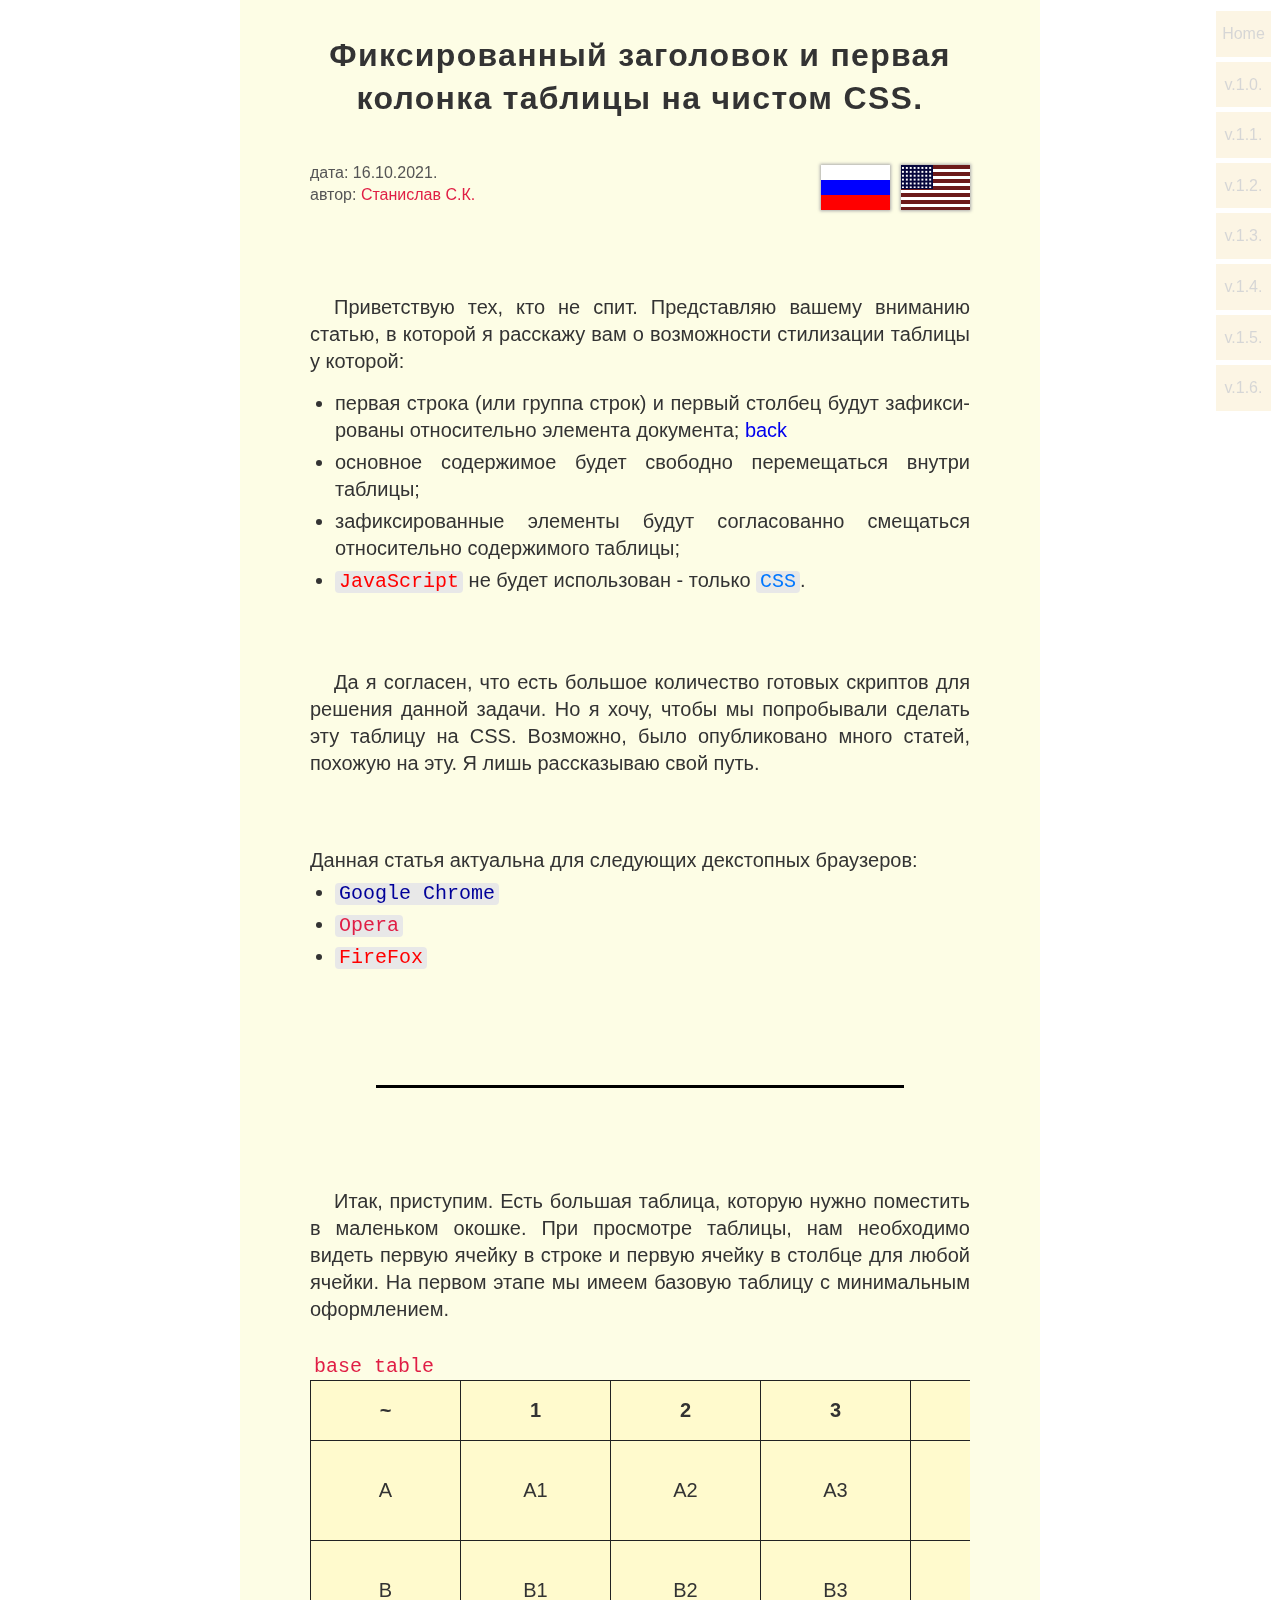
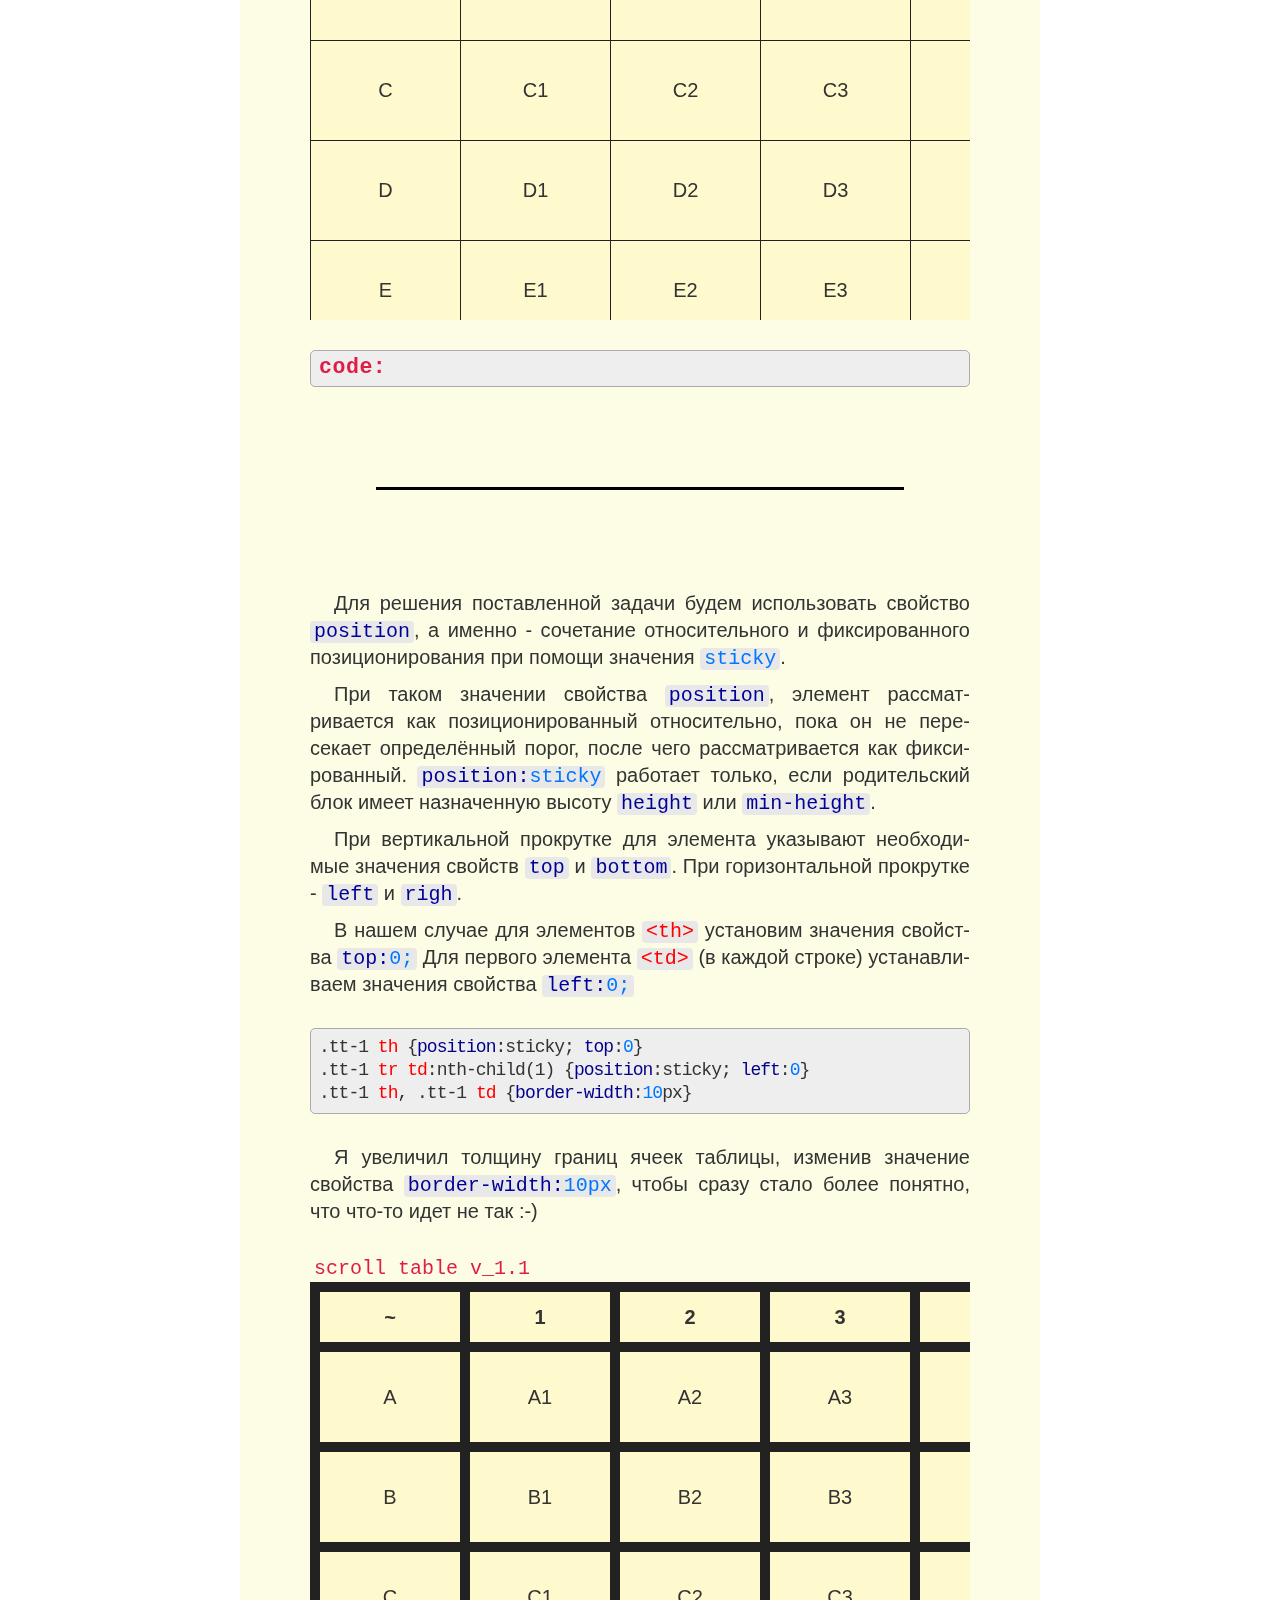
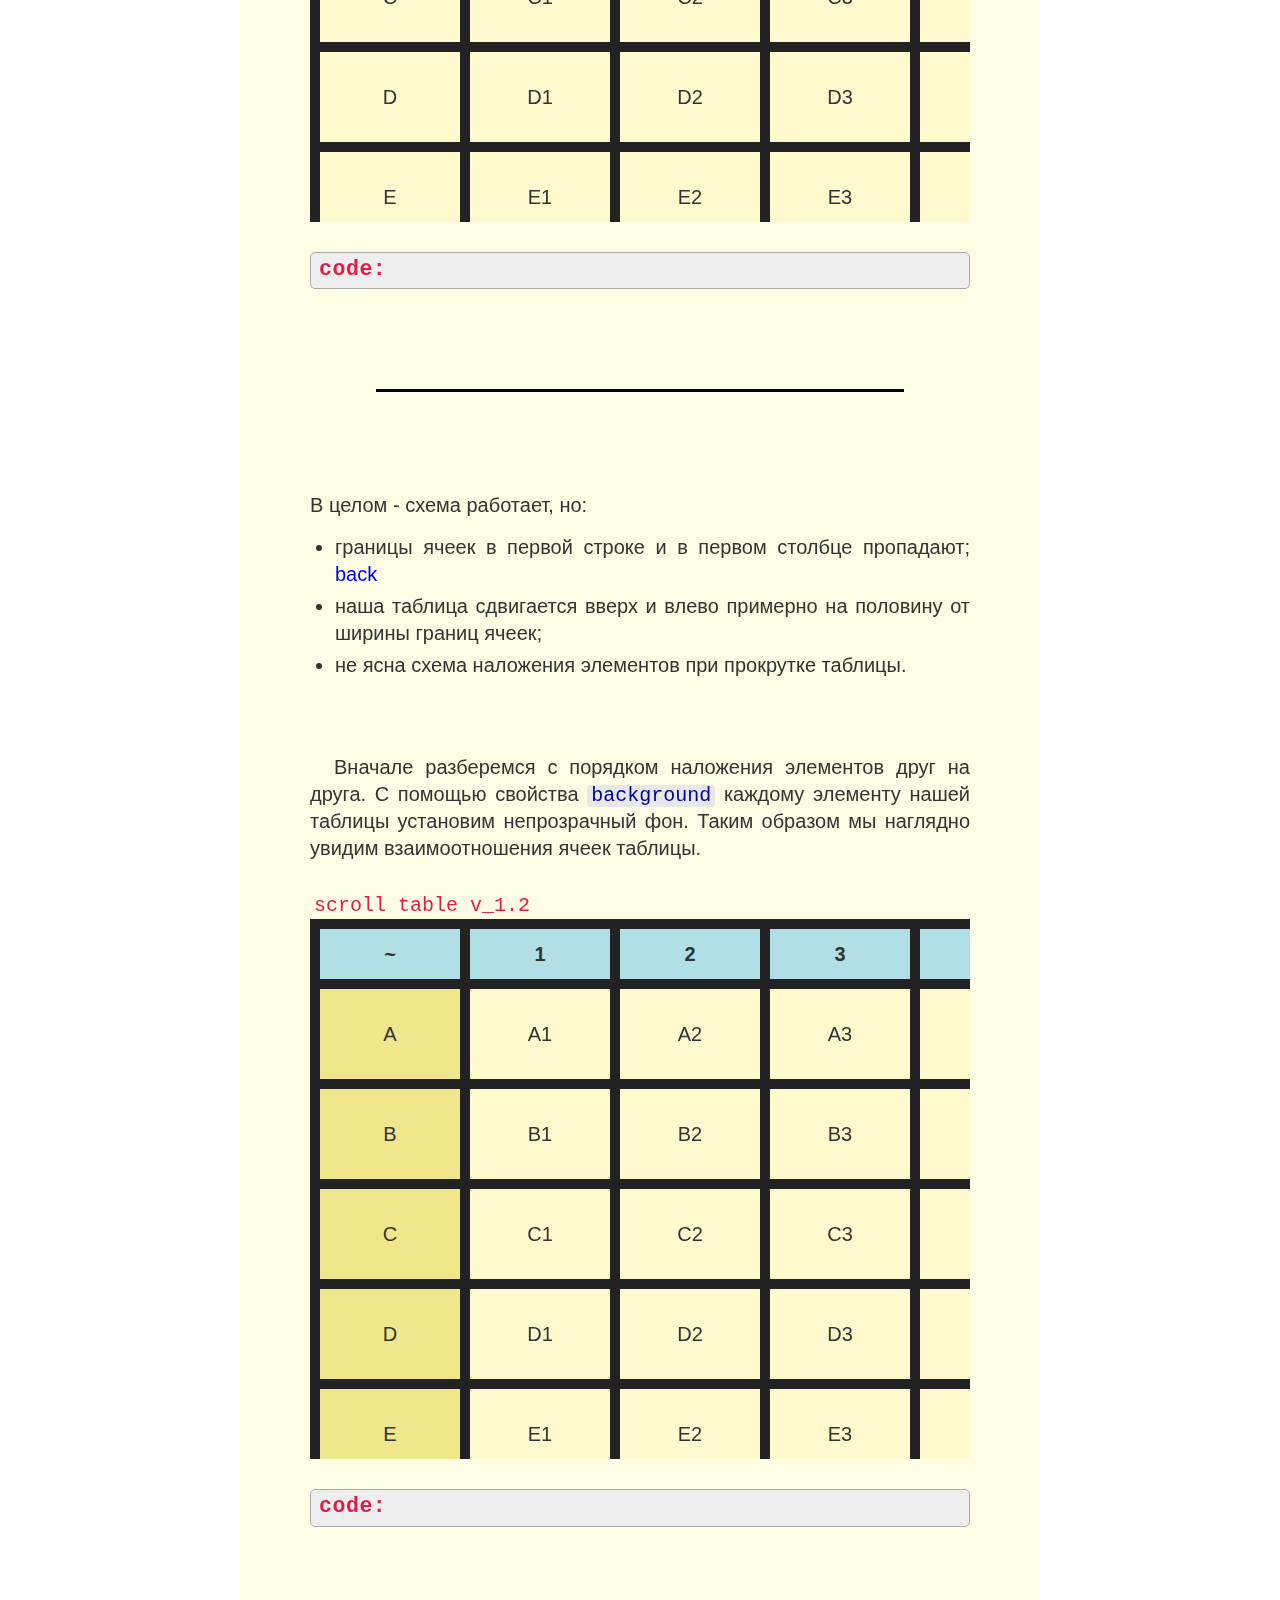
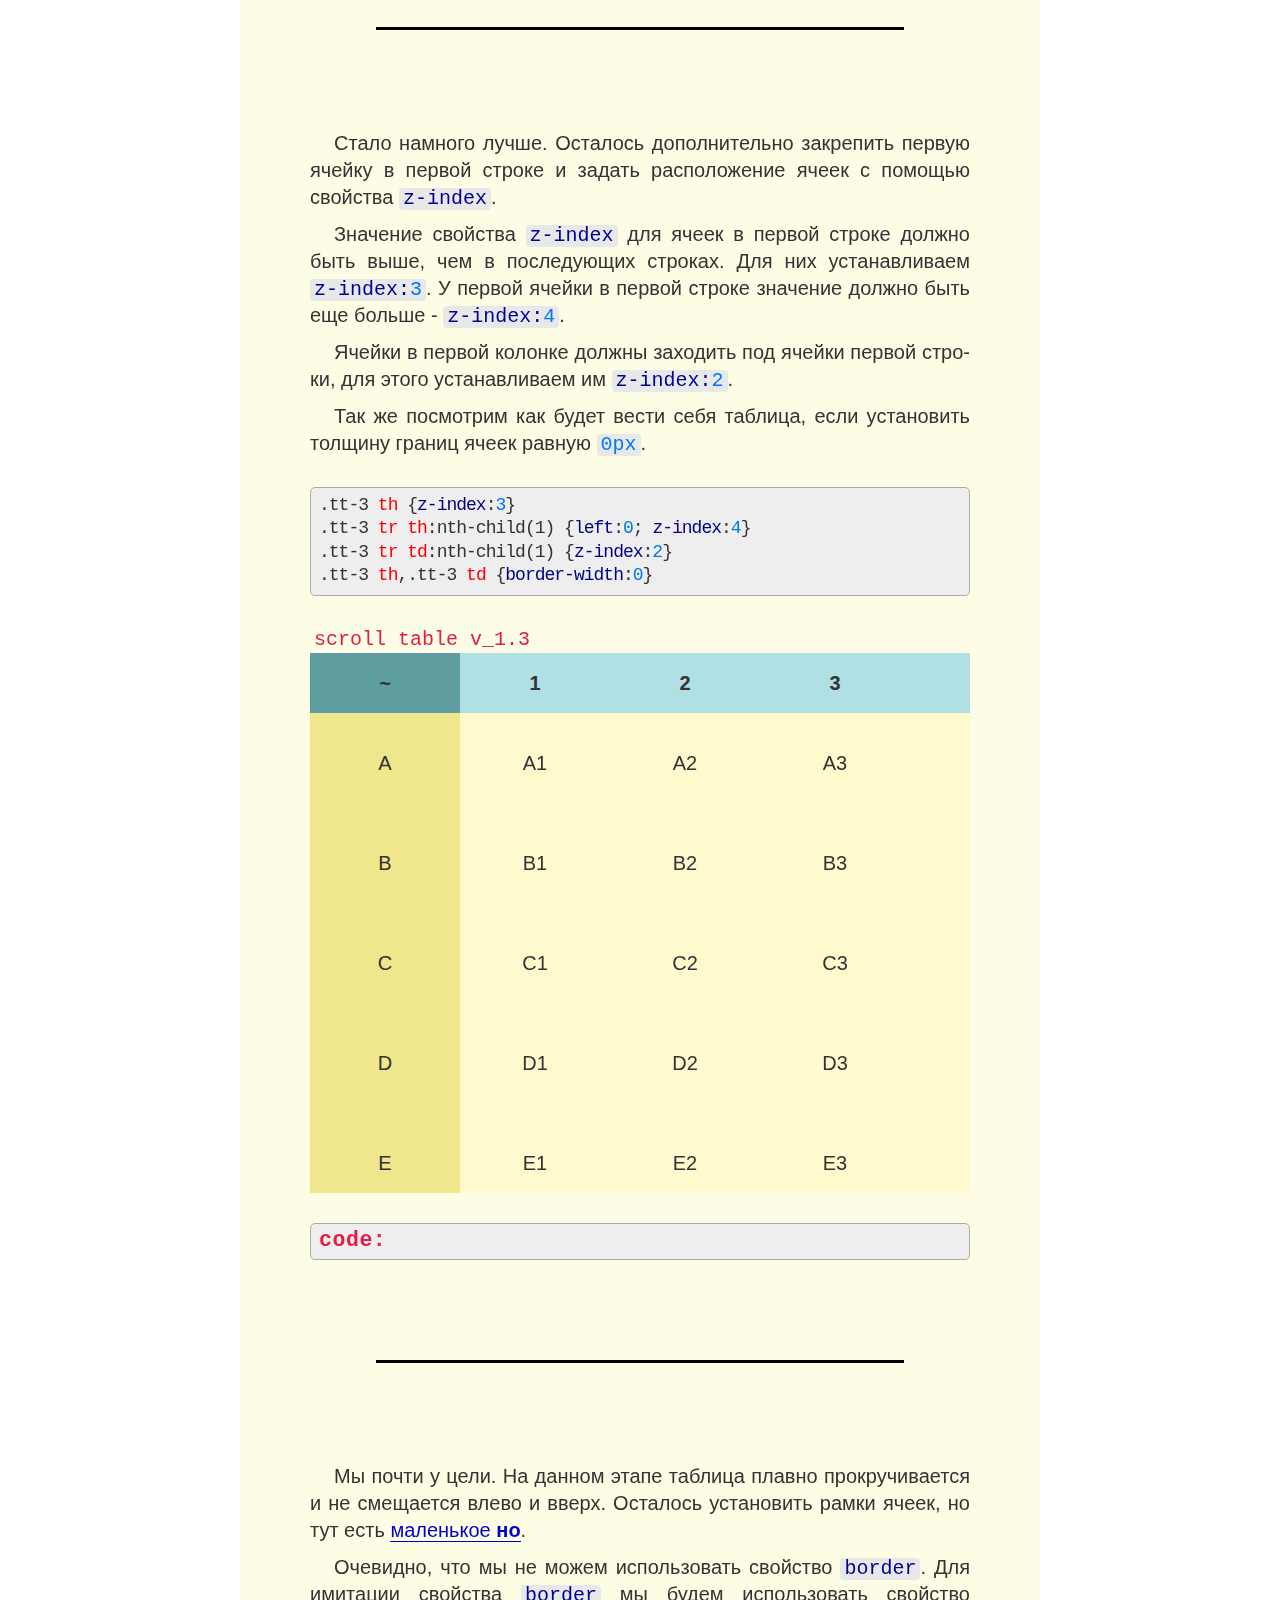
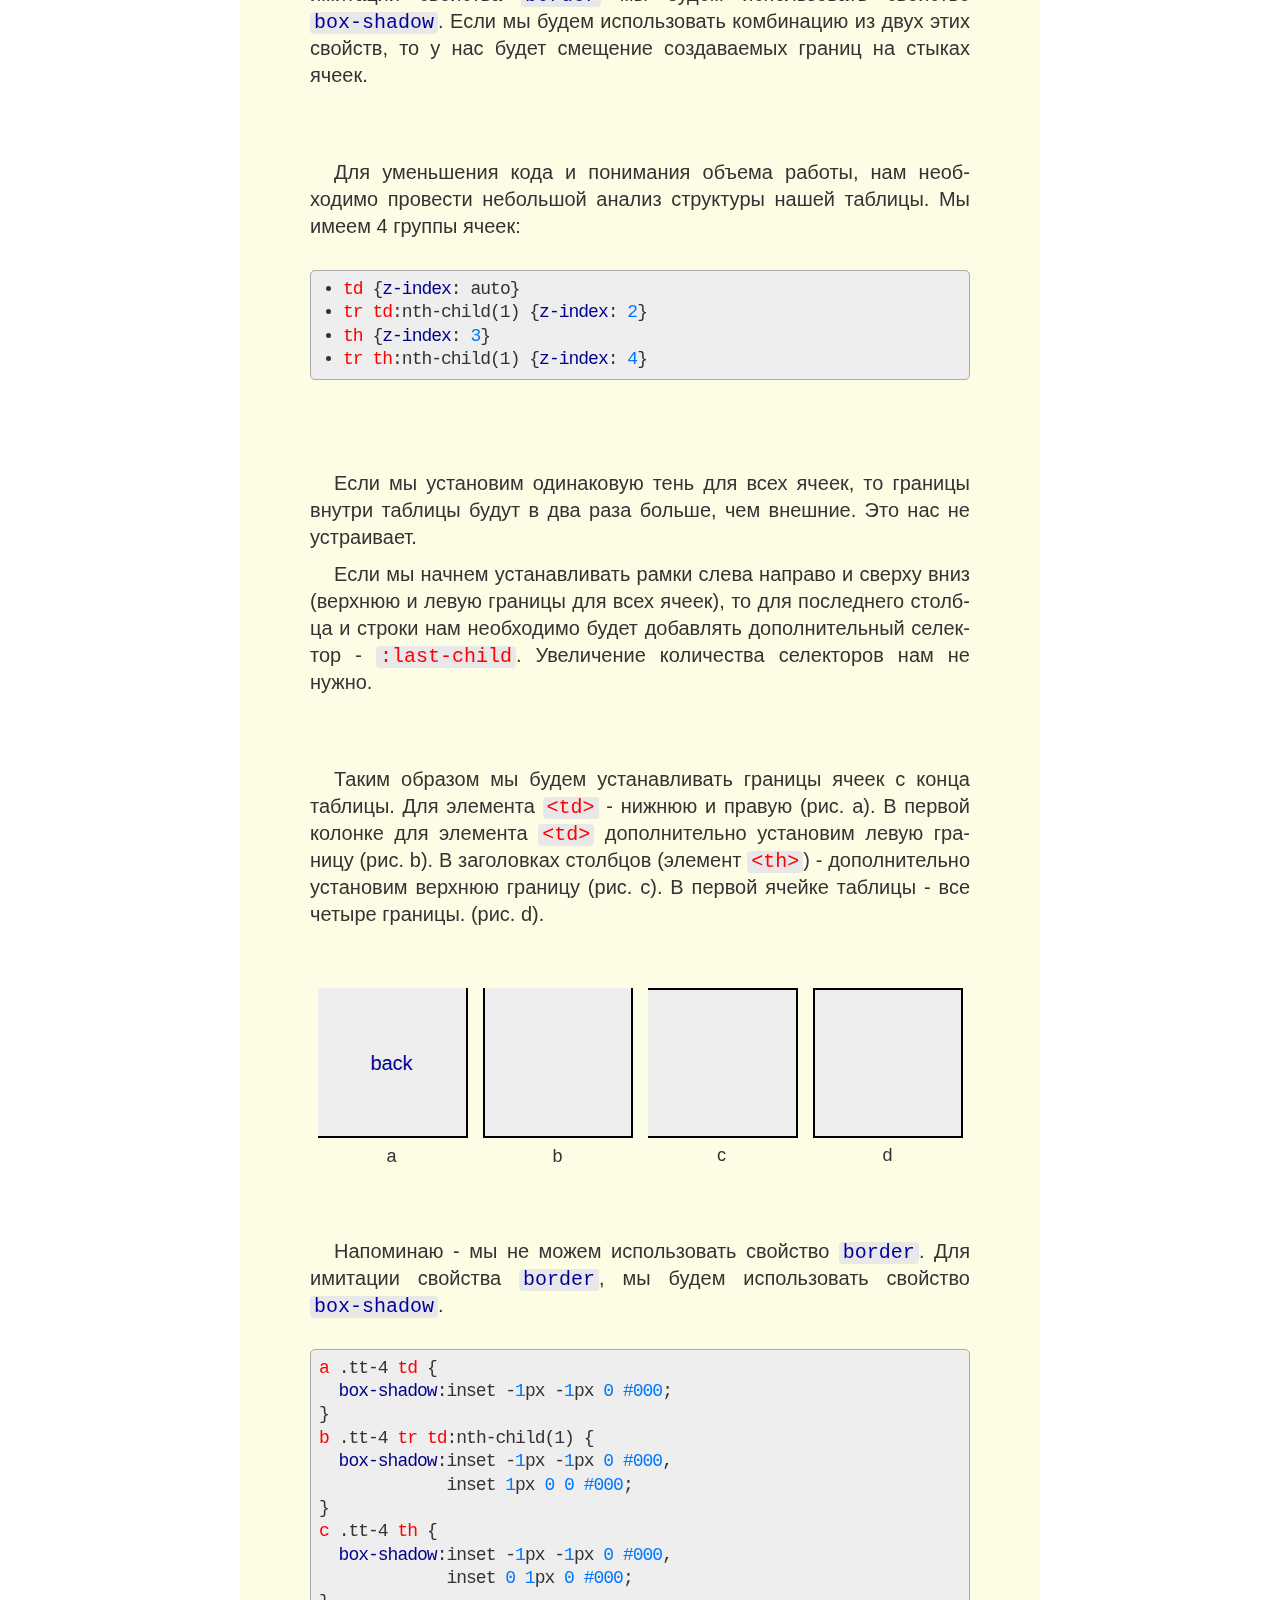
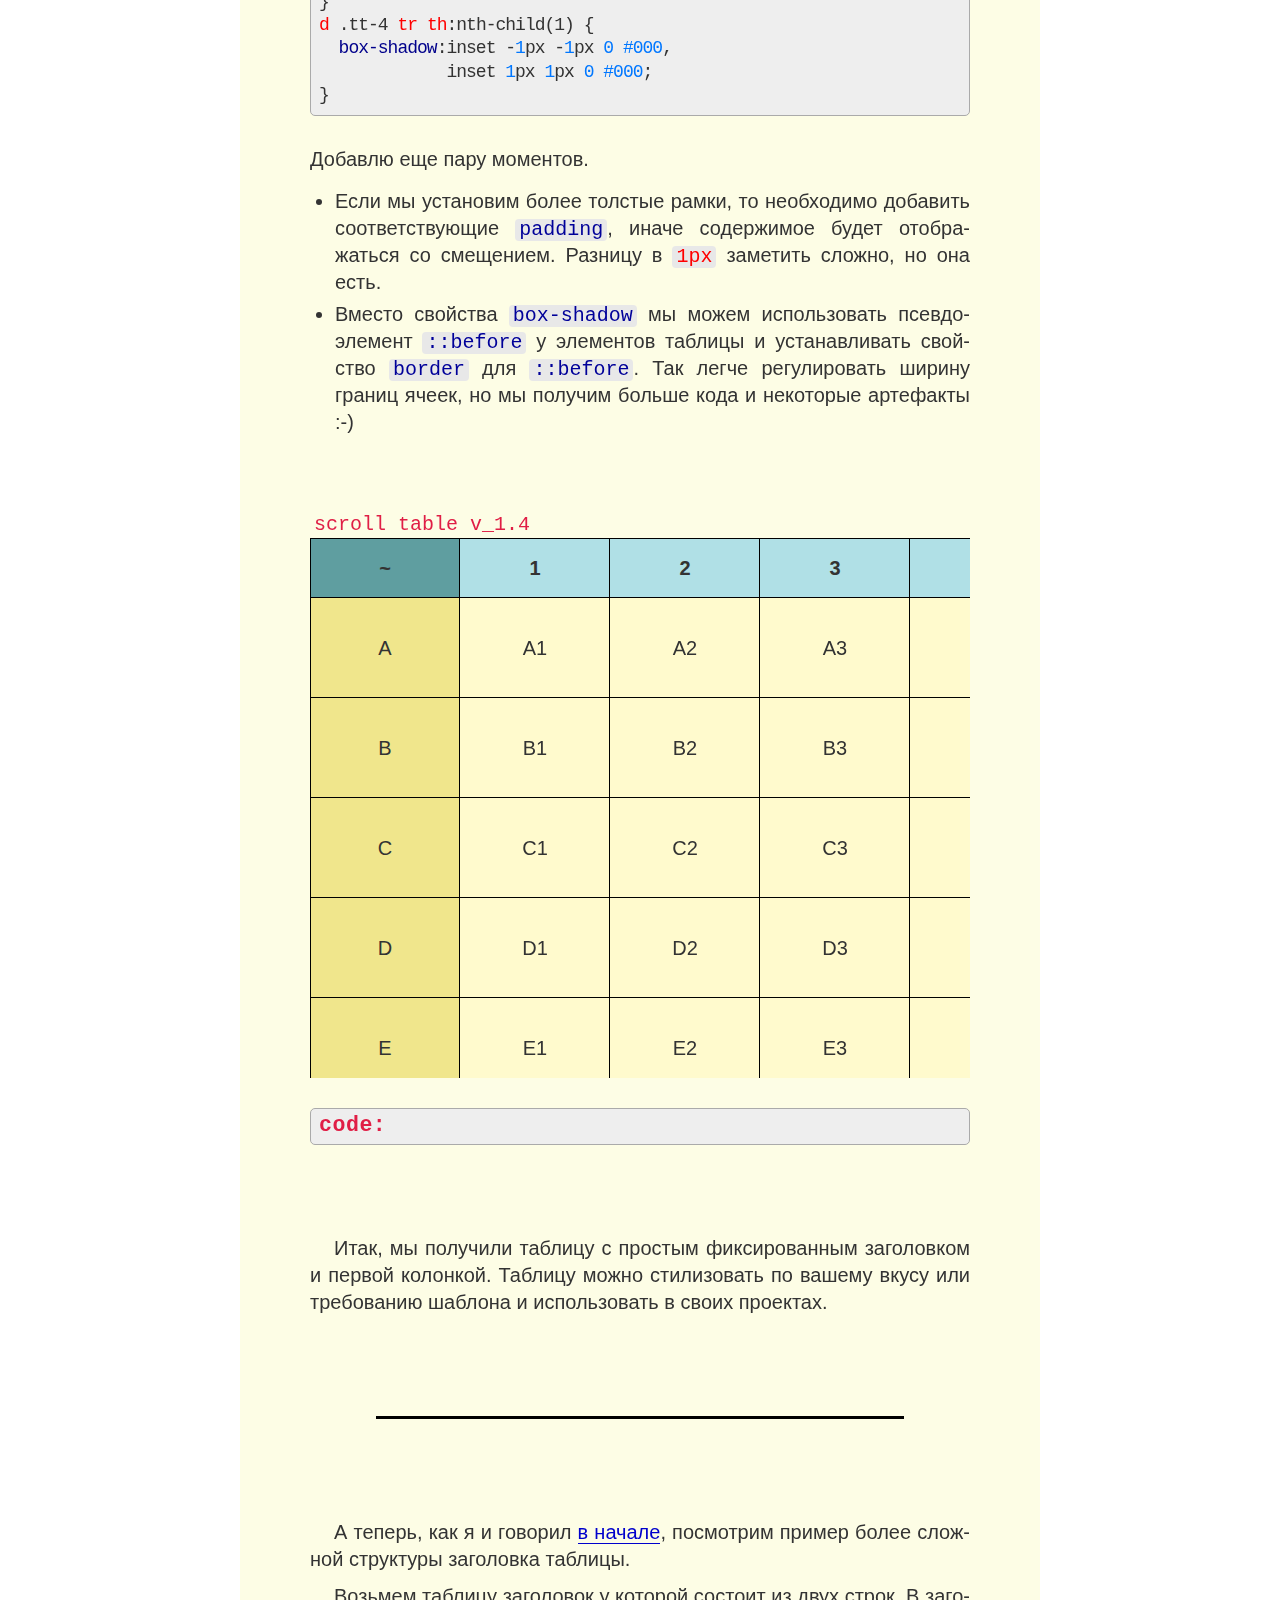
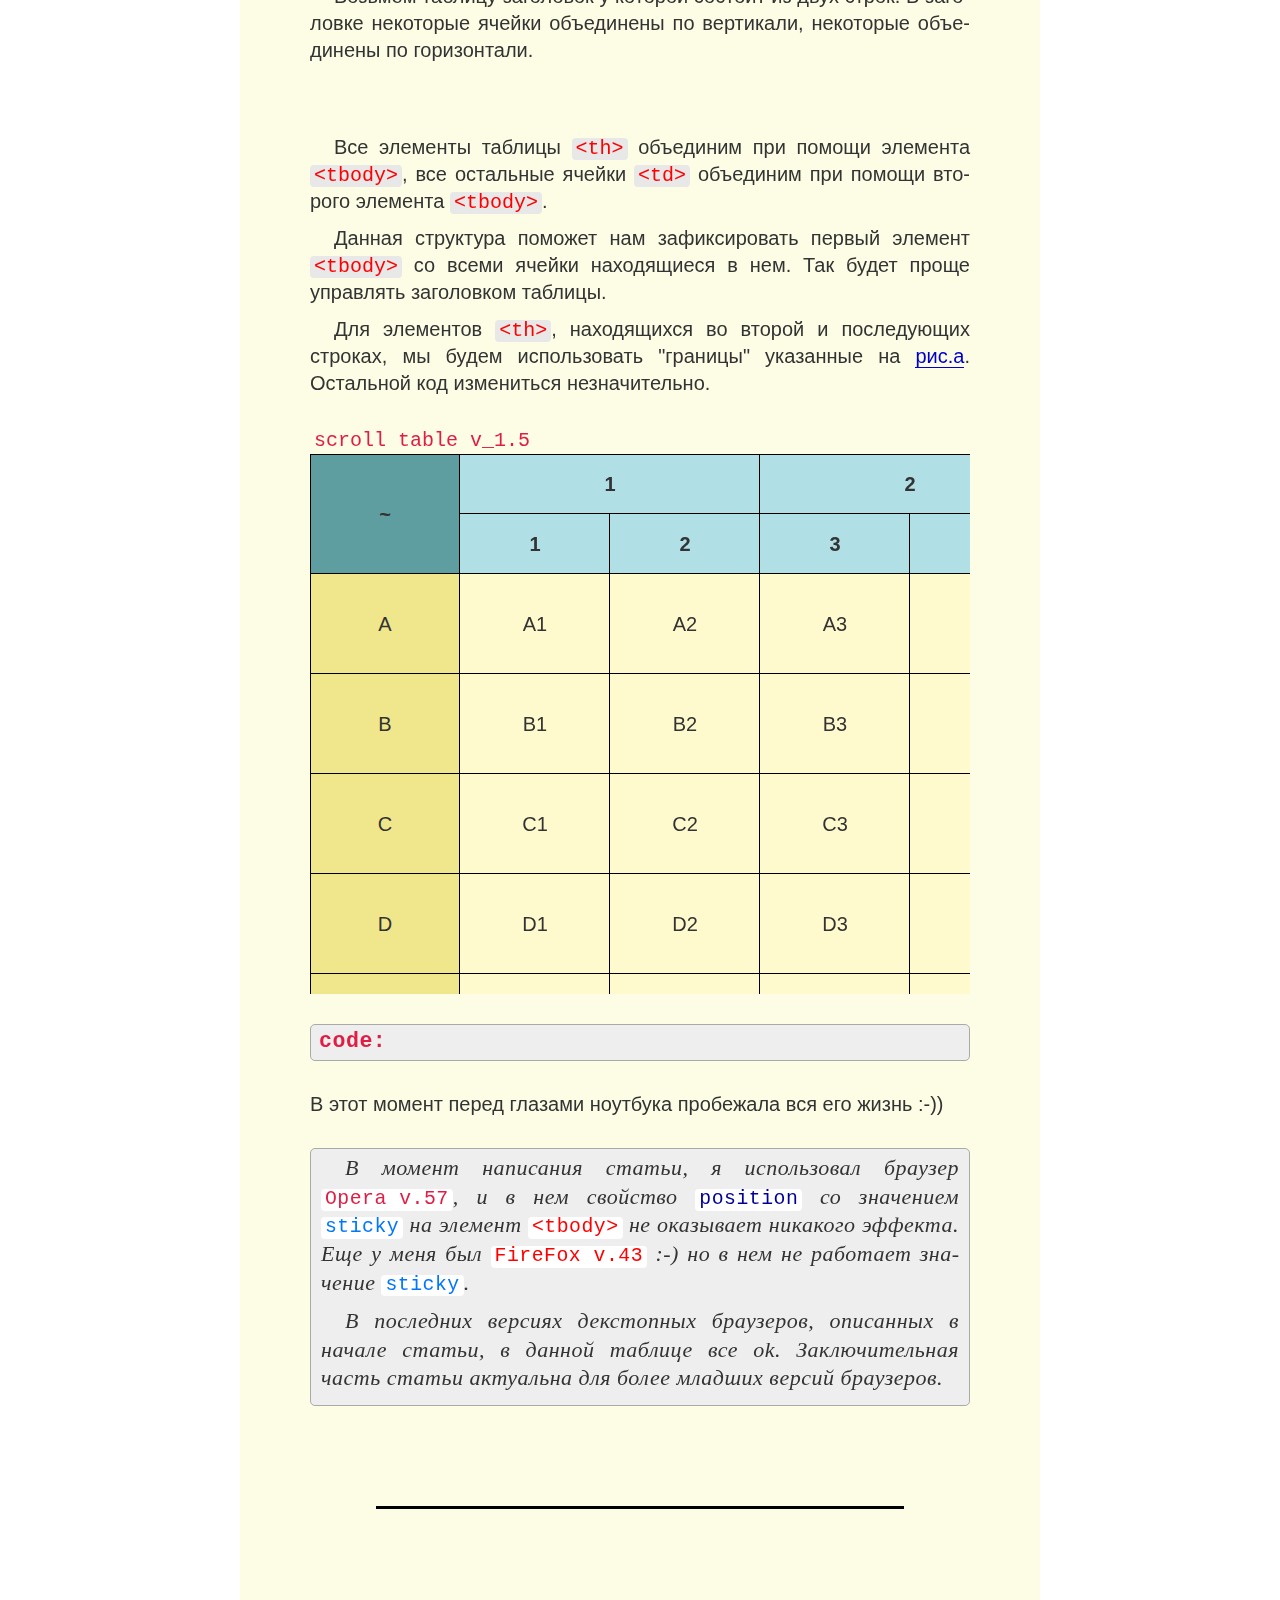
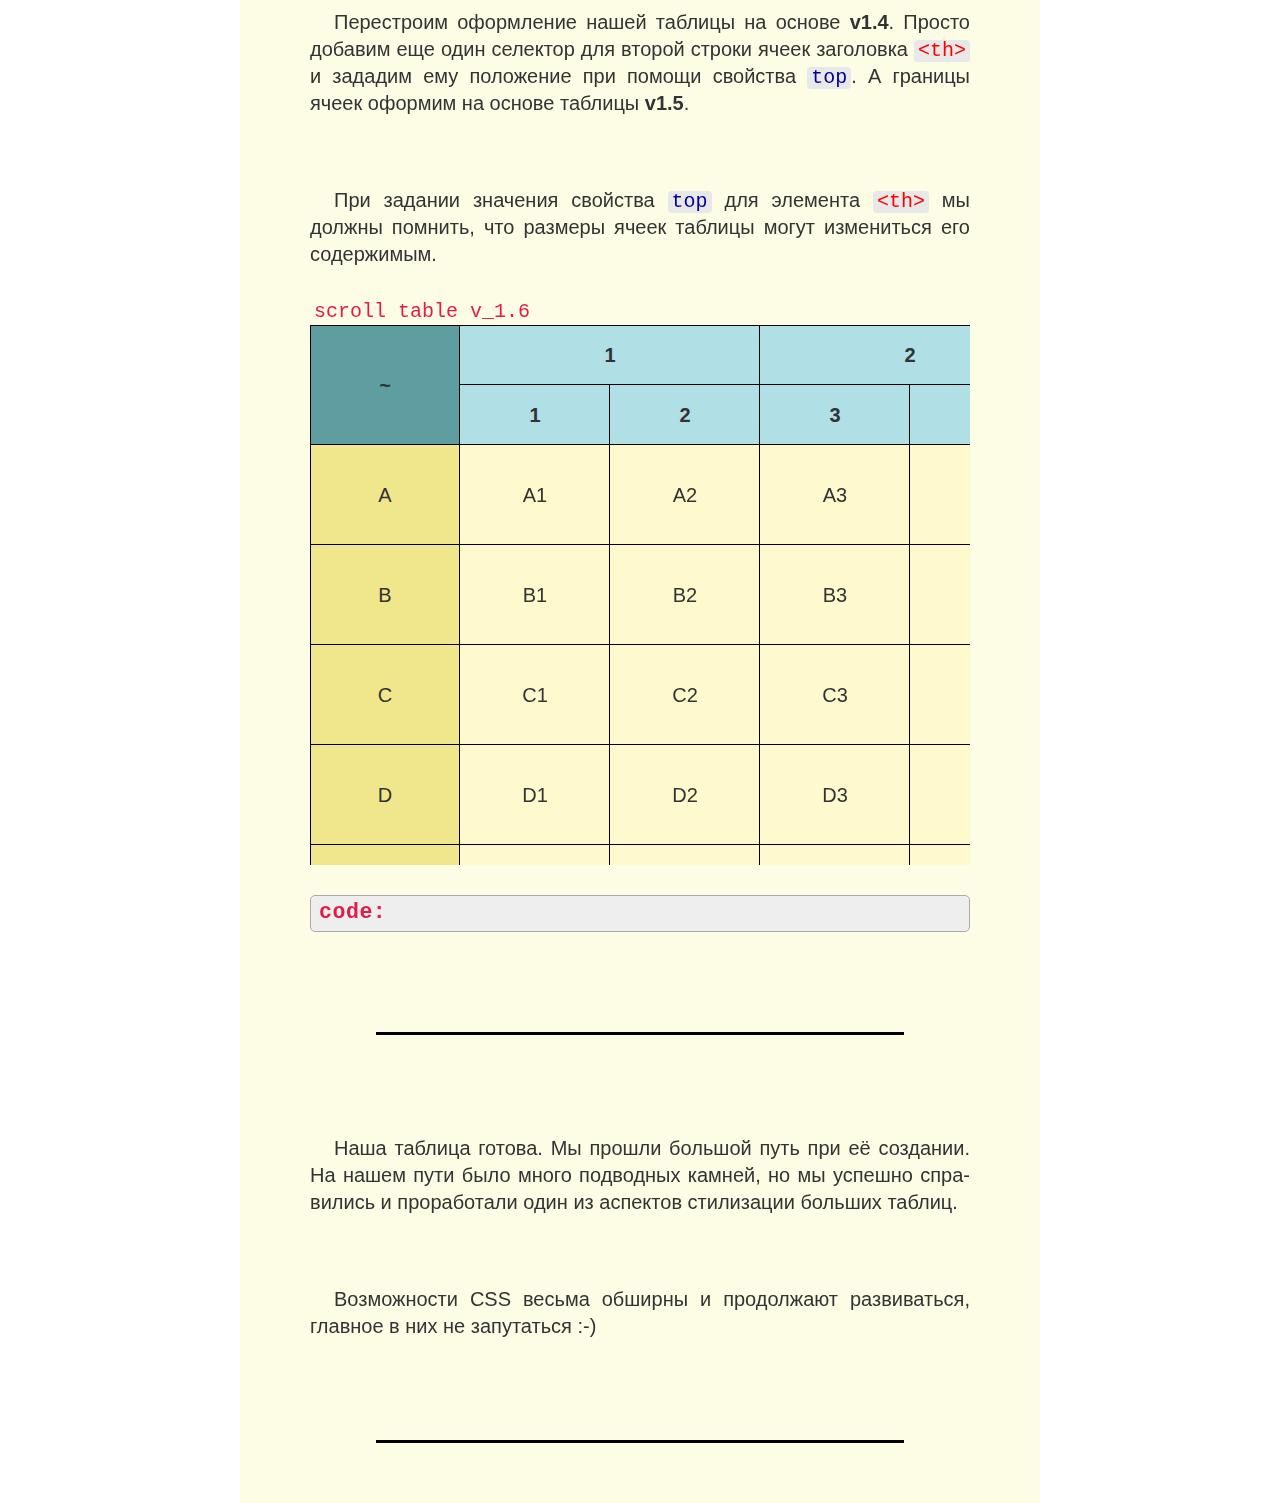
==== commit d977422c: "try to BEM - first step" ====
--- a/index.html
+++ b/index.html
@@ -17,11 +17,26 @@
 </head>
 
 <body>
-<main id="home">
+<main id="home" class="main">
 
 	<!-- translate --><!-- yes it's checkins :-)-->
-	<input type="radio" id="lang_ru" name="translate" checked><label for="lang_ru" title="ru"></label>
-	<input type="radio" id="lang_en" name="translate"><label for="lang_en" title="en"></label>
+	<input type="radio" id="lang_ru" name="translate" checked class="main__flag main__flag_ru">
+	<label for="lang_ru" title="ru" class="main__flag__label main__flag__label_ru"></label>
+	<input type="radio" id="lang_en" name="translate" class="main__flag main__flag_en">
+	<label for="lang_en" title="en" class="main__flag__label main__flag__label_en"></label>
+
+
+
+	<nav class="main__nav">
+		<a href="#home">Home</a>
+		<a href="#m10" title="lite header 0">v.1.0.</a>
+		<a href="#m11" title="lite header 1">v.1.1.</a>
+		<a href="#m12" title="lite header 2">v.1.2.</a>
+		<a href="#m13" title="lite header 3">v.1.3.</a>
+		<a href="#m14" title="lite header final">v.1.4.</a>
+		<a href="#m15" title="complex header structure">v.1.5.</a>
+		<a href="#m16" title="complex header structure final">v.1.6.</a>
+	</nav>
 
 
 
@@ -41,214 +56,229 @@
 
 
 
-	<nav>
-		<a href="#home">Home</a>
-		<a href="#m10" title="lite header 0">v.1.0.</a>
-		<a href="#m11" title="lite header 1">v.1.1.</a>
-		<a href="#m12" title="lite header 2">v.1.2.</a>
-		<a href="#m13" title="lite header 3">v.1.3.</a>
-		<a href="#m14" title="lite header final">v.1.4.</a>
-		<a href="#m15" title="complex header structure">v.1.5.</a>
-		<a href="#m16" title="complex header structure final">v.1.6.</a>
-	</nav>
-
-
-
-	<section>
-		<p lang="ru">Приветствую тех, кто не спит. Представляю вашему вниманию статью, в которой я расскажу вам о возможности стилизации таблицы у которой:</p>
+	<section class="main__section">
+		<p lang="ru">Приветствую тех, кто не спит. Предс&shy;тавляю вашему вниманию статью, в которой я расскажу вам о воз&shy;мож&shy;ности стили&shy;зации таб&shy;лицы у которой:</p>
 		<p lang="en">Greetings to oll who do not sleep. I present to your attention an article in which I will tell you about the possibility of styling a table in which:</p>
 
-		<ul lang="ru" class="list mb3">
-			<li id="start"><span class="but">первая строка (или группа строк) и первый столбец будут зафиксированы относительно элемента документа; &nbsp; <samp class="hiden red"><a href="#m15" title="back">back</a>&nbsp;</samp></span></li>
-			<li>основное содержимое будет свободно перемещаться внутри таблицы;</li>
-			<li>зафиксированные элементы будут согласованно смещаться относительно содержимого таблицы;</li>
+		<ul lang="ru" class="list">
+			<li><span id="start" class="target">первая строка (или группа строк) и первый столбец будут зафикси&shy;рованы относи&shy;тельно эле&shy;мента доку&shy;мента; <a href="#m15" title="back" class="target__hidden">back</a></span></li>
+			<li>основное содер&shy;жимое будет свободно пере&shy;ме&shy;щаться внутри таблицы;</li>
+			<li>зафиксированные элементы будут сог&shy;ласо&shy;ванно смещаться относи&shy;тельно содер&shy;жимого таблицы;</li>
 			<li><samp class="red">JavaScript</samp> не будет использован - только <samp class="lsin">CSS</samp>.</li>
 		</ul>
-		<ul lang="en" class="list mb3">
-			<li id="start_en"><span class="but">the first row (or group of rows) and the first column will be fixed relative to the document element; &nbsp; <samp class="hiden red"><a href="#m15" title="back">back</a>&nbsp;</samp></span></li>
+		<ul lang="en" class="list">
+			<li><span id="start_en" class="target">the first row (or group of rows) and the first column will be fixed relative to the document element; <a class="target__hidden" href="#m15" title="back">back</a></span></li>
 			<li>the main content will move freely within the table;</li>
 			<li>the fixed elements will be consistently offset relative to the table contents;</li>
 			<li><samp class="red">JavaScript</samp> will not be used - only <samp class="lsin">CSS</samp>.</li>
 		</ul>
 
 
-		<p lang="ru">Да я согласен, что есть большое количество готовых скриптов для решения данной задачи. Но я хочу, чтобы мы попробывали сделать эту таблицу на CSS.
-		Возможно было опубликовано много статей, похожую на эту. Я лишь рассказываю свой путь.</p>
+		<p lang="ru">Да я согласен, что есть большое ко&shy;ли&shy;чество гото&shy;вых скриптов для реше&shy;ния данной задачи. Но я хочу, чтобы мы попро&shy;бывали сделать эту таблицу на CSS.
+		Возможно, было опубли&shy;ковано много статей, похожую на эту. Я лишь расска&shy;зываю свой путь.</p>
 		<p lang="en">Yes, I agree that there are a large number of ready-made scripts for solving this problem.
 		There may already be many articles published similar to this. I'm just telling my way.</p>
 
 
-		<p lang="ru" class="anp mt3">Данная статья актуальна для следующих декстопных браузеров:</p>
-		<p lang="en" class="anp mt3">This article is relevant for the next desktop browsers:</p>
+		<div class="addPlace"></div>
+
+
+		<div lang="ru">Данная статья актуальна для следующих декс&shy;топных брау&shy;зеров:</div>
+		<div lang="en">This article is relevant for the next desktop browsers:</div>
 		<ul class="list l0">
-			<li><samp class="sin dib">Google Chrome</samp></li>
+			<li><samp class="sin">Google Chrome</samp></li>
 			<li><samp class="pur">Opera</samp></li>
 			<li><samp class="red">FireFox</samp></li>
 		</ul>
+
+		<hr class="hr">
 	</section>
 
 
 
 	<!-- scroll table 1.0 \ base table -->
-	<section id="m10">
-		<p lang="ru">Итак, приступим. Есть большая таблица, которую нужно поместить в маленьком окошке. При просмотре таблицы, нам необходимо видеть первую ячейку в строке и первую ячейку в столбце для любой ячейки. На первом этапе мы имеем базовую таблицу с минимальным оформлением.</p>
+	<section class="main__section" id="m10">
+		<p lang="ru">Итак, приступим. Есть большая таб&shy;лица, кото&shy;рую нужно помес&shy;тить в ма&shy;леньком окошке. При прос&shy;мотре таб&shy;лицы, нам необ&shy;ходимо видеть первую ячейку в строке и первую ячейку в столбце для любой ячейки. На первом этапе мы имеем базовую таблицу с мини&shy;мальным оформ&shy;лением.</p>
 		<p lang="en">So let's get started. There is a large table that needs to be placed in a small window. When viewing the table, we need to see the first cell in the row and the first cell in the column for any cell. At the first stage, we have a basic table with minimal design.</p>
 
-		<div class="caption pur">base table</div>
-		<div class="box-table-scroll"><table name="table" class="tt-0"></table></div>
-		<div class="item2">
-			<samp class="point" onclick='tt0_code.classList.toggle("hiden");' title="shoy/close">code:</samp>
-			<div class="hiden t_hiden" id="tt0_code" onclick="event.stopPropagation()">
-				<pre><code>&lt;div class="box-table-scroll"><br>  &lt;table class="tt-0">&lt;tbody><br>    &lt;tr>&lt;th>~&lt;/th>&lt;th>1&lt;/th>&lt;th>2&lt;/th>...&lt;th>20&lt;/th>&lt;/tr><br>    &lt;tr>&lt;td>A&lt;/td>&lt;td>A1&lt;/td>&lt;td>A2&lt;/td>...&lt;td>A20&lt;/td>&lt;/tr><br>    ...<br>  &lt;/tbody>&lt;/table><br>&lt;/div>
-				<br>&lt;style><br>  .box-table-scroll {<br>    overflow:auto;<br>    background:#fffacd;<br>    width:100%; height:60vh<br>  }<br>  .tt-0 {border-collapse:collapse}<br>  .tt-0 th, .tt-0 td {<br>    text-align:center; vertical-align:middle;<br>    border:1px solid #222<br>  }<br>  .tt-0 th {height:50px; min-width:150px}<br>  .tt-0 td {height:100px}<br>&lt;/style></code></pre>
-			</div><!-- /hiden -->
-		</div><!-- /item2 -->
+		<div class="tableBox">
+			<div class="tableBox__caption">base table</div>
+			<div class="tableBox__box-table-scroll">
+				<table name="table" class="tt-0"></table>
+			</div>
+		</div>
+
+		<div class="codeZone">
+			<div class="codeZone__onclick" onclick='tt0_code.classList.toggle("codeZone__hidden");' title="shoy/close">code:</div>
+			<div class="codeZone__hidden codeZone__hidden_t" id="tt0_code" onclick="event.stopPropagation()">
+				<pre><code>&lt;div class="tableBox__box-table-scroll"><br>  &lt;table class="tt-0">&lt;tbody><br>    &lt;tr>&lt;th>~&lt;/th>&lt;th>1&lt;/th>&lt;th>2&lt;/th>...&lt;th>20&lt;/th>&lt;/tr><br>    &lt;tr>&lt;td>A&lt;/td>&lt;td>A1&lt;/td>&lt;td>A2&lt;/td>...&lt;td>A20&lt;/td>&lt;/tr><br>    ...<br>  &lt;/tbody>&lt;/table><br>&lt;/div>
+				<br>&lt;style><br>  .tableBox__box-table-scroll {<br>    overflow:auto;<br>    background:#fffacd;<br>    width:100%; height:60vh<br>  }<br>  .tt-0 {border-collapse:collapse}<br>  .tt-0 th, .tt-0 td {<br>    text-align:center; vertical-align:middle;<br>    border:1px solid #222<br>  }<br>  .tt-0 th {height:50px; min-width:150px}<br>  .tt-0 td {height:100px}<br>&lt;/style></code></pre>
+			</div><!-- /hidden -->
+		</div><!-- /codeZone -->
+		<hr class="hr">
 	</section><!-- /base table -->
 
 
 
 	<!-- scroll table 1.1 -->
-	<section id="m11">
-		<p lang="ru">Для решения поставленной задачи будем использовать свойство <samp class="sin">position</samp>, а именно - сочетание относительного и фиксированного позиционирования при помощи значения <samp class="lsin">sticky</samp>.</p>
+	<section class="main__section" id="m11">
+		<p lang="ru">Для решения поставленной задачи будем исполь&shy;зовать свойство <samp class="sin">position</samp>, а именно - соче&shy;тание отно&shy;ситель&shy;ного и фикси&shy;рован&shy;ного позици&shy;ониро&shy;вания при помощи зна&shy;чения <samp class="lsin">sticky</samp>.</p>
 		<p lang="en">To solve this problem, we will use the <samp class="sin">position</samp> property, namely, a combination of relative and fixed positioning using the value <samp class="lsin">sticky</samp>.</p>
 
-		<p lang="ru">При таком значении свойства <samp class="sin">position</samp>, элемент рассматривается как позиционированный относительно, пока он не пересекает определённый порог, после чего рассматривается как фикси&shy;рованный. <samp class="sin">position:<span class="lsin">sticky</span></samp> работает только, если роди&shy;тельский блок имеет назначенную высоту <samp class="sin">height</samp> или <samp class="sin dib">min-height</samp>.</p>
-		<p lang="en">With this value of the <samp class="sin">position</samp> property, the element is treated as relatively positioned until it crosses a certain value, after which it is treated as fixed. <samp class="sin">position:<span class="lsin">sticky</span></samp> only works if the parent box has an assigned <samp class="sin">height</samp> or <samp class="sin dib">min-height</samp>.</p>
-
-		<p lang="ru">При вертикальной прокрутке для элемента указывают необ&shy;ходи&shy;мые значения свойств <samp class="sin">top</samp> и <samp class="sin">bottom</samp>. При горизонтальной прокрутке - <samp class="sin">left</samp> и <samp class="sin">righ</samp>.</p>
+		<p lang="ru">При таком значении свойства <samp class="sin">position</samp>, элемент рассмат&shy;ривается как пози&shy;циониро&shy;ванный отно&shy;сительно, пока он не пере&shy;секает опреде&shy;лённый порог, после чего рассмат&shy;ривается как фикси&shy;рованный. <samp class="sin">position:<span class="lsin">sticky</span></samp> ра&shy;бо&shy;тает только, если роди&shy;тельс&shy;кий блок имеет наз&shy;начен&shy;ную высоту <samp class="sin">height</samp> или <samp class="sin">min-height</samp>.</p>
+		<p lang="en">With this value of the <samp class="sin">position</samp> property, the element is treated as relatively positioned until it crosses a certain value, after which it is treated as fixed. <samp class="sin">position:<span class="lsin">sticky</span></samp> only works if the parent box has an assigned <samp class="sin">height</samp> or <samp class="sin">min-height</samp>.</p>
+
+		<p lang="ru">При вертикальной прокрутке для эле&shy;мен&shy;та ука&shy;зы&shy;вают необ&shy;ходи&shy;мые зна&shy;чения свойств <samp class="sin">top</samp> и <samp class="sin">bottom</samp>. При гори&shy;зон&shy;таль&shy;ной про&shy;крутке - <samp class="sin">left</samp> и <samp class="sin">righ</samp>.</p>
 		<p lang="en">When scrolling vertically, the element is specified with the values of the <samp class="sin">top</samp> and <samp class="sin">bottom</samp> properties. When scrolling horizontally - <samp class="sin">left</samp> and <samp class="sin">righ</samp>.</p>
 
-		<p lang="ru">В нашем случае для элементов <samp class="red">&lt;th></samp> установим значения свойства <samp class="sin dib">top:<span class="lsin">0;</span></samp> Для первого элемента <samp class="red">&lt;td></samp> (в каждой строке) устанавливем значения свойства <samp class="sin dib">left:<span class="lsin">0;</span></samp></p>
-		<p lang="en">In our case, for the <samp class="red">&lt;th></samp> elements, we will set set the property values: <samp class="sin dib">top:<span class="lsin">0;</span></samp> For the first <samp class="red">&lt;td></samp> element (in each row), set the property values to <samp class="sin dib">left:<span class="lsin">0;</span></samp></p>
-
-		<pre class="item2"><code>.tt-1 th {position:sticky; top:0}<br>.tt-1 tr td:nth-child(1) {position:sticky; left:0}<br>.tt-1 th, .tt-1 td {border-width:10px}</code></pre>
-
-		<p lang="ru">Я увеличил толщину границ ячеек таблицы, изменив значение свойства <samp class="sin dib">border-width:<span class="lsin">10px</span></samp>, чтобы сразу стало более понятно, что что-то идет не так :-)</p>
-		<p lang="en">I have increased the thickness of the borders of the table cells (<samp class="sin dib">border-width:<span class="lsin">10px</span></samp>) to make it immediately clear that something is wrong :-)</p>
-
-
-		<div class="caption pur">scroll table v_1.1</div>
-		<div class="box-table-scroll"><table name="table" class="tt-0 tt-1"></table></div>
-		<div class="item2">
-			<samp class="point" onclick='tt1_code.classList.toggle("hiden");' title="open/close">code:</samp>
-			<div class="hiden t_hiden" id="tt1_code" onclick="event.stopPropagation()">
-				<pre><code>&lt;div class="box-table-scroll"><br>  &lt;table class="tt-1">&lt;tbody><br>    ...<br>  &lt;/tbody>&lt;/table><br>&lt;/div><br><br>&lt;style><br>   .tt-1 {border-collapse:collapse;}<br>   .tt-1 th, .tt-1 td {<br>      text-align:center; vertical-align:middle;<br>      border:<samp class="new_css">10px</samp> solid #222<br>   }<br>   .tt-1 th {<br>      height:60px; min-width:150px;<br>      <samp class="new_css">position:sticky; top:0</samp><br>   }<br>   .tt-1 td {height:100px}<br>   <samp class="new_css">.tt-1 tr td:nth-child(1) {position:sticky; left:0}</samp><br>&lt;/style><br></code></pre>
-			</div><!-- /hiden -->
-		</div><!-- /item2 -->
+		<p lang="ru">В нашем случае для элементов <samp class="red">&lt;th></samp> уста&shy;новим зна&shy;чения свойст&shy;ва <samp class="sin">top:<span class="lsin">0;</span></samp> Для пер&shy;вого эле&shy;мента <samp class="red">&lt;td></samp> (в каждой строке) уста&shy;навли&shy;вaем зна&shy;чения свойст&shy;ва <samp class="sin">left:<span class="lsin">0;</span></samp></p>
+		<p lang="en">In our case, for the <samp class="red">&lt;th></samp> elements, we will set set the property values: <samp class="sin">top:<span class="lsin">0;</span></samp> For the first <samp class="red">&lt;td></samp> element (in each row), set the property values to <samp class="sin">left:<span class="lsin">0;</span></samp></p>
+
+		<pre class="codeZone codeZone_o"><code>.tt-1 th {position:sticky; top:0}<br>.tt-1 tr td:nth-child(1) {position:sticky; left:0}<br>.tt-1 th, .tt-1 td {border-width:10px}</code></pre>
+
+		<p lang="ru">Я увеличил толщину границ ячеек таб&shy;лицы, из&shy;ме&shy;нив зна&shy;чение свойст&shy;ва <samp class="sin">border-width:<span class="lsin">10px</span></samp>, чтобы сразу стало более понят&shy;но, что что-то идет не так :-)</p>
+		<p lang="en">I have increased the thickness of the borders of the table cells (<samp class="sin">border-width:<span class="lsin">10px</span></samp>) to make it immediately clear that something is wrong :-)</p>
+
+
+		<div class="tableBox__caption">scroll table v_1.1</div>
+		<div class="tableBox__box-table-scroll"><table name="table" class="tt-0 tt-1"></table></div>
+		<div class="codeZone">
+			<div class="codeZone__onclick" onclick='tt1_code.classList.toggle("codeZone__hidden");' title="open/close">code:</div>
+			<div class="codeZone__hidden codeZone__hidden_t" id="tt1_code" onclick="event.stopPropagation()">
+				<pre><code>&lt;div class="tableBox__box-table-scroll"><br>  &lt;table class="tt-1">&lt;tbody><br>    ...<br>  &lt;/tbody>&lt;/table><br>&lt;/div><br><br>&lt;style><br>   .tt-1 {border-collapse:collapse;}<br>   .tt-1 th, .tt-1 td {<br>      text-align:center; vertical-align:middle;<br>      border:<i class="codeZone__newCSS">10px</i> solid #222<br>   }<br>   .tt-1 th {<br>      height:60px; min-width:150px;<br>      <i class="codeZone__newCSS">position:sticky; top:0</i><br>   }<br>   .tt-1 td {height:100px}<br>   <i class="codeZone__newCSS">.tt-1 tr td:nth-child(1) {position:sticky; left:0}</i><br>&lt;/style><br></code></pre>
+			</div><!-- /hidden -->
+		</div><!-- /codeZone -->
+		<hr class="hr">
 	</section><!-- /scroll table 1.1 -->
 
 
 
 	<!-- scroll table 1.2 -->
-	<section id="m12">
-		<p lang="ru" class="anp">В целом - схема работает, но:</p>
-		<p lang="en" class="anp">In general, the scheme is works, but:</p>
-
-
-		<ul lang="ru" class="list mb3">
-			<li id="but_12"><span class="but">границы ячеек в первой строке и в первом столбце пропадают;<samp class="hiden red"> &nbsp; <a href="#m14" title="back">back</a>&nbsp;</samp></span></li>
-			<li>наша таблица сдвигается вверх и влево примерно на половину от ширины границ ячеек;</li>
-			<li>не ясна схема наложения элементов при прокрутке таблицы.</li>
-		</ul>
-		<ul lang="en" class="list mb3">
-			<li id="but_12_en"><span class="but">the borders of the cells in the first row and in the first column disappear;<samp class="hiden red"> &nbsp; <a href="#m14" title="back">back</a>&nbsp;</samp></span></li>
+	<section class="main__section" id="m12">
+		<div lang="ru">В целом - схема работает, но:</div>
+		<div lang="en">In general, the scheme is works, but:</div>
+
+
+		<ul lang="ru" class="list">
+			<li><span id="but_12" class="target">границы ячеек в первой строке и в пер&shy;вом столб&shy;це про&shy;па&shy;дают; <a class="target__hidden" href="#m14" title="back">back</a></span></li>
+			<li>наша таблица сдвигается вверх и влево при&shy;мерно на поло&shy;вину от ши&shy;рины гра&shy;ниц ячеек;</li>
+			<li>не ясна схема наложения элементов при про&shy;крутке таб&shy;лицы.</li>
+		</ul>
+		<ul lang="en" class="list">
+			<li><span id="but_12_en" class="target">the borders of the cells in the first row and in the first column disappear; <a class="target__hidden" href="#m14" title="back">back</a></span></li>
 			<li>our table moves up and to the left by about half of the width of the cell borders;</li>
 			<li>the scheme of overlaying elements when scrolling the table is not clear.</li>
 		</ul>
 
 
-		<p lang="ru">Вначале разберемся с порядком наложения элементов друг на друга. С помощью свойства <samp class="sin">background</samp> каждому элементу нашей таблицы установим непрозрачный фон. Таким образом мы наглядно увидим взаимоотношения ячеек таблицы.</p>
+		<p lang="ru">Вначале разберемся с порядком на&shy;ложе&shy;ния эле&shy;мен&shy;тов друг на друга. С помощью свойства <samp class="sin">background</samp> каж&shy;дому эле&shy;менту нашей таб&shy;лицы уста&shy;новим не&shy;проз&shy;рачный фон. Таким обра&shy;зом мы наг&shy;лядно уви&shy;дим вза&shy;имоот&shy;ноше&shy;ния ячеек таб&shy;лицы.</p>
 		<p lang="en">At first, let's deal with the interaction of elements. Using the <samp class="sin">background</samp> property, we will set an opaque background for each element of our table. Thus, we will clearly see the relationship of the table cells.</p>
 
 
-		<div class="caption pur">scroll table v_1.2</div>
-		<div class="box-table-scroll"><table name="table" class="tt-0 tt-1 tt-2"></table></div>
-		<div class="item2">
-			<samp class="point" onclick='tt2_code.classList.toggle("hiden");' title="open/close">code:</samp>
-			<div class="hiden t_hiden" id="tt2_code" onclick="event.stopPropagation()">
-				<pre><code>&lt;div class="box-table-scroll"><br>  &lt;table class="tt-2">&lt;tbody><br>    ...<br>  &lt;/tbody>&lt;/table><br>&lt;/div><br><br>&lt;style><br>   .tt-2 {border-collapse:collapse;}<br>   .tt-2 th, .tt-2 td {<br>      text-align:center; vertical-align:middle;<br>      border:10px solid #222<br>   }<br>   .tt-2 th {<br>      height:60px; min-width:150px;<br>      position:sticky; top:0<br>      <samp class="new_css">background:#b0e0e6</samp><br>   }<br>   .tt-2 td {height:100px; <samp class="new_css">background:#fffacd</samp>}<br>   .tt-2 tr td:nth-child(1) {<br>      position:sticky; left:0;<br>      <samp class="new_css">background:#f0e68c</samp><br>   }<br>&lt;/style><br></code></pre>
-			</div><!-- /hiden -->
-		</div><!-- /item2 -->
+		<div class="tableBox__caption">scroll table v_1.2</div>
+		<div class="tableBox__box-table-scroll"><table name="table" class="tt-0 tt-1 tt-2"></table></div>
+		<div class="codeZone">
+			<div class="codeZone__onclick" onclick='tt2_code.classList.toggle("codeZone__hidden");' title="open/close">code:</div>
+			<div class="codeZone__hidden codeZone__hidden_t" id="tt2_code" onclick="event.stopPropagation()">
+				<pre><code>&lt;div class="tableBox__box-table-scroll"><br>  &lt;table class="tt-2">&lt;tbody><br>    ...<br>  &lt;/tbody>&lt;/table><br>&lt;/div><br><br>&lt;style><br>   .tt-2 {border-collapse:collapse;}<br>   .tt-2 th, .tt-2 td {<br>      text-align:center; vertical-align:middle;<br>      border:10px solid #222<br>   }<br>   .tt-2 th {<br>      height:60px; min-width:150px;<br>      position:sticky; top:0<br>      <i class="codeZone__newCSS">background:#b0e0e6</i><br>   }<br>   .tt-2 td {height:100px; <i class="codeZone__newCSS">background:#fffacd</i>}<br>   .tt-2 tr td:nth-child(1) {<br>      position:sticky; left:0;<br>      <i class="codeZone__newCSS">background:#f0e68c</i><br>   }<br>&lt;/style><br></code></pre>
+			</div><!-- /hidden -->
+		</div><!-- /codeZone -->
+		<hr class="hr">
 	</section><!-- /scroll table 1.2 -->
 
 
 
 	<!-- scroll table 1.3 -->
-	<section id="m13">
-		<p lang="ru">Стало намного лучше. Осталось дополнительно закрепить первую ячейку в первой строке и задать расположение ячеек с помощью свойства <samp class="sin">z-index</samp>.</p>
+	<section class="main__section" id="m13">
+		<p lang="ru">Стало намного лучше. Осталось до&shy;пол&shy;ни&shy;тельно за&shy;кре&shy;пить первую ячейку в пер&shy;вой строке и за&shy;дать рас&shy;поло&shy;жение ячеек с помощью свой&shy;ства <samp class="sin">z-index</samp>.</p>
 		<p lang="en">Much better. It remains to additionally fix the first cell in the first row, and set the location of the cells using the <samp class="sin">z-index</samp> property.</p>
 
-		<p lang="ru">Значение свойства <samp class="sin">z-index</samp> для ячеек в первой строке должно быть выше, чем в последующих строках. Для них устанавливаем <samp class="sin dib">z-index:<span class="lsin">3</span></samp>. У первой ячейки в первой строке значение должно быть еще больше - <samp class="sin dib">z-index:<span class="lsin">4</span></samp>.</p>
-		<p lang="en">The value of the <samp class="sin">z-index</samp> property for cells in the first row should be higher than in subsequent rows. We set the <samp class="sin dib">z-index:<span class="lsin">3</span></samp> for them. The first cell in the first row should have an even higher value - <samp class="sin dib">z-index:<span class="lsin">4</span></samp>.</p>
-
-		<p lang="ru">Ячейки в первой колонке должны заходить под ячейки первой строки, для этого устанавливаем им <samp class="sin dib">z-index:<span class="lsin">2</span></samp>.</p>
-		<p lang="en">The cells in the first column should go under the cells of the first row, for this we set them <samp class="sin dib">z-index:<span class="lsin">2</span></samp>.</p>
-
-		<p lang="ru">Так же посмотрим как будет вести себя таблица, если установить толщину границ ячеек равную <samp class="lsin dib">0px</samp>.</p>
-		<p lang="en">Let's also see how the table will behave if we set the thickness of the cell borders to <samp class="lsin dib">0px</samp>.</p>
-
-
-		<pre class="item2"><code>.tt-3 th {z-index:3}<br>.tt-3 tr th:nth-child(1) {left:0; z-index:4}<br>.tt-3 tr td:nth-child(1) {z-index:2}<br>.tt-3 th,.tt-3 td {border-width:0}</code></pre>
-
-
-		<div class="caption pur">scroll table v_1.3</div>
-		<div class="box-table-scroll"><table name="table" class="tt-0 tt-1 tt-2 tt-3"></table></div>
-		<div class="item2">
-			<samp class="point" onclick='tt3_code.classList.toggle("hiden");' title="open/close">code:</samp>
-			<div class="hiden t_hiden" id="tt3_code" onclick="event.stopPropagation()">
-				<pre><code>&lt;div class="box-table-scroll"><br>  &lt;table class="tt-3">&lt;tbody><br>    ...<br>  &lt;/tbody>&lt;/table><br>&lt;/div><br><br>&lt;style><br>   .tt-3 {border-collapse:collapse;}<br>   .tt-3 th, .tt-3 td {<br>      text-align:center; vertical-align:middle;<br>      <samp class="new_css">border-width:0</samp><br>   }<br>   .tt-3 th {<br>      height:60px; min-width:150px;<br>      position:sticky; top:0; <samp class="new_css">z-index:3;</samp><br>      background:#b0e0e6<br>   }<br>   <samp class="new_css">.tt-3 tr th:nth-child(1) {left:0; z-index:4; background:#5F9EA0}</samp><br><br>   .tt-3 td {height:100px; background:#fffacd}<br>   .tt-3 tr td:nth-child(1) {<br>      position:sticky; left:0; <samp class="new_css">z-index:2;</samp><br>      background:#f0e68c<br>   }<br>&lt;/style><br></code></pre>
-			</div><!-- /hiden -->
-		</div><!-- /item2 -->
+		<p lang="ru">Значение свойства <samp class="sin">z-index</samp> для ячеек в первой строке должно быть выше, чем в по&shy;сле&shy;дующих строках. Для них уста&shy;навли&shy;ваем <samp class="sin">z-index:<span class="lsin">3</span></samp>. У пер&shy;вой ячейки в первой строке зна&shy;чение должно быть еще больше - <samp class="sin">z-index:<span class="lsin">4</span></samp>.</p>
+		<p lang="en">The value of the <samp class="sin">z-index</samp> property for cells in the first row should be higher than in subsequent rows. We set the <samp class="sin">z-index:<span class="lsin">3</span></samp> for them. The first cell in the first row should have an even higher value - <samp class="sin">z-index:<span class="lsin">4</span></samp>.</p>
+
+		<p lang="ru">Ячейки в первой колонке должны захо&shy;дить под ячейки пер&shy;вой стро&shy;ки, для этого уста&shy;навли&shy;ваем им <samp class="sin">z-index:<span class="lsin">2</span></samp>.</p>
+		<p lang="en">The cells in the first column should go under the cells of the first row, for this we set them <samp class="sin">z-index:<span class="lsin">2</span></samp>.</p>
+
+		<p lang="ru">Так же посмотрим как будет вести себя таб&shy;лица, если уста&shy;новить тол&shy;щину гра&shy;ниц ячеек рав&shy;ную <samp class="lsin">0px</samp>.</p>
+		<p lang="en">Let's also see how the table will behave if we set the thickness of the cell borders to <samp class="lsin">0px</samp>.</p>
+
+
+		<pre class="codeZone codeZone_o"><code>.tt-3 th {z-index:3}<br>.tt-3 tr th:nth-child(1) {left:0; z-index:4}<br>.tt-3 tr td:nth-child(1) {z-index:2}<br>.tt-3 th,.tt-3 td {border-width:0}</code></pre>
+
+
+		<div class="tableBox__caption">scroll table v_1.3</div>
+		<div class="tableBox__box-table-scroll"><table name="table" class="tt-0 tt-1 tt-2 tt-3"></table></div>
+		<div class="codeZone">
+			<div class="codeZone__onclick" onclick='tt3_code.classList.toggle("codeZone__hidden");' title="open/close">code:</div>
+			<div class="codeZone__hidden codeZone__hidden_t" id="tt3_code" onclick="event.stopPropagation()">
+				<pre><code>&lt;div class="tableBox__box-table-scroll"><br>  &lt;table class="tt-3">&lt;tbody><br>    ...<br>  &lt;/tbody>&lt;/table><br>&lt;/div><br><br>&lt;style><br>   .tt-3 {border-collapse:collapse;}<br>   .tt-3 th, .tt-3 td {<br>      text-align:center; vertical-align:middle;<br>      <i class="codeZone__newCSS">border-width:0</i><br>   }<br>   .tt-3 th {<br>      height:60px; min-width:150px;<br>      position:sticky; top:0; <i class="codeZone__newCSS">z-index:3;</i><br>      background:#b0e0e6<br>   }<br>   <i class="codeZone__newCSS">.tt-3 tr th:nth-child(1) {left:0; z-index:4; background:#5F9EA0}</i><br><br>   .tt-3 td {height:100px; background:#fffacd}<br>   .tt-3 tr td:nth-child(1) {<br>      position:sticky; left:0; <i class="codeZone__newCSS">z-index:2;</i><br>      background:#f0e68c<br>   }<br>&lt;/style><br></code></pre>
+			</div><!-- /hidden -->
+		</div><!-- /codeZone -->
+		<hr class="hr">
 	</section><!-- /scroll table 1.3 -->
 
 
 
 	<!-- scroll table 1.4 -->
-	<section id="m14">
-		<p lang="ru">Мы почти у цели. На данном этапе таблица плавно прокручивается и не смещается влево и вверх. Осталось установить рамки ячеек, но тут есть <a href="#but_12" title='to litle "but"' class="sin tdu">маленькое <b>но</b></a>.</p>
-		<p lang="en">We almost reached our target. At this stage, the table scrolls smoothly, and does not move to the left and up. It remains to set the cell frames, but there is a <a href="#but_12_en" title='to little "but"' class="sin tdu">little <b>but</b></a>.</p>
-
-		<p class="mb3" lang="ru">Очевидно, что мы не можем использовать свойство <samp class="sin">border</samp>. Для имитации свойства <samp class="sin">border</samp> мы будем использовать свойство <samp class="sin dib">box-shadow</samp>. Если мы будем использовать комбинацию из двух этих свойств, то у нас будет смещение создаваемых границ на стыках ячеек.</p>
-		<p lang="en">Obviously, we can't use the <samp class="sin">border</samp> property. To simulate the <samp class="sin">border</samp> property, we will use the <samp class="sin dib">box-shadow</samp> property. If we use a combination of these two properties, then we will have an offset of the created borders at the junctions of the cells.</p>
-
-
-		<p lang="ru">Для уменьшения кода и понимания объема работы, нам необ&shy;ходимо провести небольшой анализ структуры нашей таблицы. Мы имеем 4 группы ячеек:</p>
+	<section class="main__section" id="m14">
+		<p lang="ru">Мы почти у цели. На данном этапе таб&shy;лица плав&shy;но про&shy;кручи&shy;вается и не сме&shy;щается влево и вверх. Оста&shy;лось уста&shy;новить рамки ячеек, но тут есть <a href="#but_12" title='to litle "but"' class="link">малень&shy;кое <b>но</b></a>.</p>
+		<p lang="en">We almost reached our target. At this stage, the table scrolls smoothly, and does not move to the left and up. It remains to set the cell frames, but there is a <a href="#but_12_en" title='to little "but"' class="link">little <b>but</b></a>.</p>
+
+
+		<p lang="ru">Очевидно, что мы не можем ис&shy;пользо&shy;вать свой&shy;ст&shy;во <samp class="sin">border</samp>. Для ими&shy;тации свой&shy;ства <samp class="sin">border</samp> мы будем ис&shy;поль&shy;зовать свой&shy;ство <samp class="sin">box-shadow</samp>. Если мы будем ис&shy;поль&shy;зовать комби&shy;нацию из двух этих свойств, то у нас будет сме&shy;щение соз&shy;дава&shy;емых границ на стыках ячеек.</p>
+		<p lang="en">Obviously, we can't use the <samp class="sin">border</samp> property. To simulate the <samp class="sin">border</samp> property, we will use the <samp class="sin">box-shadow</samp> property. If we use a combination of these two properties, then we will have an offset of the created borders at the junctions of the cells.</p>
+
+
+		<div class="addPlace"></div>
+
+
+		<p lang="ru">Для уменьшения кода и понимания объема ра&shy;боты, нам необ&shy;ходимо про&shy;вести не&shy;боль&shy;шой анализ стру&shy;ктуры нашей таб&shy;лицы. Мы имеем 4 группы ячеек:</p>
 		<p lang="en">For reduce the code and understand the amount of work, we need to do a little analysis of the structure of our table. We have 4 groups of cells:</p>
 
 
-		<pre class="item2 mb3"><code><ul class="list"><li>td {z-index: auto}</li><li>tr td:nth-child(1) {z-index: 2}</li><li>th {z-index: 3}</li><li>tr th:nth-child(1) {z-index: 4}</li></ul></code></pre>
-
-		<p lang="ru">Если мы установим одинаковую тень для всех ячеек, то границы внутри таблицы будут в два раза больше, чем внешние. Это нас не устраивает.</p>
+		<pre class="codeZone"><code><ul class="list"><li>td {z-index: auto}</li><li>tr td:nth-child(1) {z-index: 2}</li><li>th {z-index: 3}</li><li>tr th:nth-child(1) {z-index: 4}</li></ul></code></pre>
+
+
+		<div class="addPlace"></div>
+
+
+		<p lang="ru">Если мы установим одинаковую тень для всех ячеек, то гра&shy;ницы внут&shy;ри таб&shy;лицы будут в два раза больше, чем внеш&shy;ние. Это нас не устраи&shy;вает.</p>
 		<p lang="en">If we set the same shadow for all cells, then the borders inside the table will be twice as large as the outside ones. This does not suit us.</p>
 
-		<p lang="ru" class="mb3">Если мы начнем устанавливать рамки слева направо и сверху вниз (верхнюю и левую границы для всех ячеек), то для последнего столбца и строки нам необходимо будет добавлять дополнительный селектор - <samp class="red dib">:last-child</samp>. Увеличение количества селекторов нам не нужно.</p>
-		<p lang="en">If we start to set borders from left to right and from top to bottom (top and left borders for all cells), then for the last column and row, we will need to add an additional selector - <samp class="red dib">:last-child</samp>. We don't need to increase the number of selectors.</p>
-
-		<p lang="ru">Таким образом мы будем устанавливать границы ячеек с конца таблицы. Для элемента <samp class="red">&lt;td></samp> - нижнюю и правую (рис. a). В первой колонке для элемента <samp class="red">&lt;td></samp> дополнительно установим левую границу (рис. b). В заголовках столбцов (элемент <samp class="red">&lt;th></samp>) - дополнительно установим верхнюю границу (рис. c). В первой ячейке таблицы - все четыре границы. (рис. d).</p>
+		<p lang="ru">Если мы начнем устанавливать рамки слева на&shy;право и сверху вниз (верх&shy;нюю и левую гра&shy;ницы для всех ячеек), то для по&shy;след&shy;него столб&shy;ца и строки нам необ&shy;ходи&shy;мо будет добав&shy;лять допол&shy;нитель&shy;ный се&shy;лек&shy;тор - <samp class="red">:last-child</samp>. Уве&shy;личе&shy;ние коли&shy;чест&shy;ва се&shy;лек&shy;торов нам не нужно.</p>
+		<p lang="en">If we start to set borders from left to right and from top to bottom (top and left borders for all cells), then for the last column and row, we will need to add an additional selector - <samp class="red">:last-child</samp>. We don't need to increase the number of selectors.</p>
+
+
+		<div class="addPlace"></div>
+
+
+		<p lang="ru">Таким образом мы будем уста&shy;на&shy;вли&shy;вать гра&shy;ницы ячеек с конца таб&shy;лицы. Для эле&shy;мента <samp class="red">&lt;td></samp> - ниж&shy;нюю и пра&shy;вую (рис. a). В пер&shy;вой кол&shy;онке для эле&shy;мента <samp class="red">&lt;td></samp> допол&shy;нитель&shy;но уста&shy;новим левую гра&shy;ницу (рис. b). В за&shy;голов&shy;ках столб&shy;цов (эле&shy;мент <samp class="red">&lt;th></samp>) - допол&shy;нительно уста&shy;новим верх&shy;нюю гра&shy;ницу (рис. c). В первой ячейке таб&shy;лицы - все четыре гра&shy;ницы. (рис. d).</p>
 		<p lang="en">So, we will set cell borders from the end of the table. For the <samp class="red">&lt;td></samp> element  - bottom and right borders (pict. a). In the first column for the <samp class="red">&lt;td></samp> element - we will additionally set the left border (pict. b). In the column headings (<samp class="red">&lt;th></samp> element) - additionally set the upper border (pict. c). In the first cell of the table - all four borders (pict. d).</p>
 
 
-		<div class="box_of_pick">
-			<div class="pick_of_border but" id="pick_a"><span><a class="hiden sin" href="#m15b">back</a></span></div>
-			<div class="pick_of_border"></div>
-			<div class="pick_of_border"></div>
-			<div class="pick_of_border"></div>
+		<div class="pickBorder">
+			<div class="pickBorder__item target" id="pick_a">
+				<a class="target__hidden target__hidden_pickBorder pickBorder__item__link" href="#m15b">back</a>
+			</div>
+			<div class="pickBorder__item"></div>
+			<div class="pickBorder__item"></div>
+			<div class="pickBorder__item"></div>
 		</div>
 
 
-		<p lang="ru">Напоминаю - мы не можем использовать свойство <samp class="sin">border</samp>. Для имитации свойства <samp class="sin">border</samp>, мы будем использовать свойство <samp class="sin dib">box-shadow</samp>.</p>
-		<p lang="en">Let me remind you - we cannot use the <samp class="sin">border</samp> property. To simulate the <samp class="sin">border</samp> property, we will use the <samp class="sin dib">box-shadow</samp> property.</p>
-
-
-		<pre class="item2"><code>a .tt-4 td {box-shadow:inset -1px -1px 0 #000}<br>b .tt-4 tr td:nth-child(1) {box-shadow:inset -1px -1px 0 #000, inset 1px 0 0 #000}<br>c .tt-4 th {box-shadow:inset -1px -1px 0 #000, inset 0 1px 0 #000}<br>d .tt-4 tr th:nth-child(1) {box-shadow:inset -1px -1px 0 #000, inset 1px 1px 0 #000}</code></pre>
-
-
-		<p lang="ru" class="anp">Добавлю еще пару моментов.</p>
-		<p lang="en" class="anp">I will add a few moment.</p>
+		<p lang="ru">Напоминаю - мы не можем ис&shy;поль&shy;зо&shy;вать свой&shy;ство <samp class="sin">border</samp>. Для ими&shy;тации свой&shy;ства <samp class="sin">border</samp>, мы будем ис&shy;пользо&shy;вать свой&shy;ство <samp class="sin">box-shadow</samp>.</p>
+		<p lang="en">Let me remind you - we cannot use the <samp class="sin">border</samp> property. To simulate the <samp class="sin">border</samp> property, we will use the <samp class="sin">box-shadow</samp> property.</p>
+
+
+		<pre class="codeZone codeZone_o"><code>a .tt-4 td {<br>  box-shadow:inset -1px -1px 0 #000;<br>}<br>b .tt-4 tr td:nth-child(1) {<br>  box-shadow:inset -1px -1px 0 #000,<br>             inset 1px 0 0 #000;<br>}<br>c .tt-4 th {<br>  box-shadow:inset -1px -1px 0 #000,<br>             inset 0 1px 0 #000;<br>}<br>d .tt-4 tr th:nth-child(1) {<br>  box-shadow:inset -1px -1px 0 #000,<br>             inset 1px 1px 0 #000;<br>}</code></pre>
+
+
+		<div lang="ru">Добавлю еще пару моментов.</div>
+		<div lang="en">I will add a few moment.</div>
 
 		<ul lang="ru" class="list">
-			<li>Если мы установим более толстые рамки, то необходимо добавить соот&shy;ветст&shy;вующие <samp class="sin">padding</samp>, иначе содержимое будет отобра&shy;жаться со смещением. Разницу в <samp class="red">1px</samp> заметить сложно, но она есть.</li>
-			<li>Вместо свойства <samp class="sin">box-shadow</samp> мы можем исполь&shy;зовать псевдо&shy;элемент <samp class="sin">::before</samp> у элементов таблицы и устанав&shy;ливать свойство <samp class="sin">border</samp> для <samp class="sin">::before</samp>. Так легче регулировать ширину границ ячеек, но мы получим больше кода и некоторые артефакты :-)</li>
+			<li>Если мы установим более толстые рамки, то необ&shy;ходимо доба&shy;вить соот&shy;ветст&shy;вующие <samp class="sin">padding</samp>, иначе содер&shy;жимое будет отобра&shy;жаться со сме&shy;ще&shy;нием. Раз&shy;ницу в <samp class="red">1px</samp> заме&shy;тить сложно, но она есть.</li>
+			<li>Вместо свой&shy;ства <samp class="sin">box-shadow</samp> мы можем исполь&shy;зовать псевдо&shy;элемент <samp class="sin">::before</samp> у эле&shy;ментов таб&shy;лицы и уста&shy;нав&shy;ливать свой&shy;ство <samp class="sin">border</samp> для <samp class="sin">::before</samp>. Так легче регу&shy;лиро&shy;вать ширину границ ячеек, но мы полу&shy;чим больше кода и неко&shy;торые арте&shy;факты :-)</li>
 		</ul>
 		<ul lang="en" class="list">
 			<li>If we set thicker frames, then we need to add the appropriate <samp class="sin">padding</samp>, otherwise the content will be displayed with an offset. The difference in <samp class="red">1px</samp> is difficult to notice, but it is there.</li>
@@ -256,94 +286,124 @@
 		</ul>
 
 
-		<div class="caption pur">scroll table v_1.4</div>
-		<div class="box-table-scroll"><table name="table" class="tt-0 tt-1 tt-2 tt-3 tt-4"></table></div>
-		<div class="item2 mb5">
-			<samp class="point" onclick='tt4_code.classList.toggle("hiden");' title="open/close">code:</samp>
-			<div class="hiden t_hiden" id="tt4_code" onclick="event.stopPropagation()">
-				<pre><code>&lt;div class="box-table-scroll"><br>  &lt;table class="tt-4">&lt;tbody><br>    ...<br>  &lt;/tbody>&lt;/table><br>&lt;/div><br><br>&lt;style><br>  .box-table-scroll {<br>    overflow:auto; background:#fffacd; width:100%; height:60vh<br>  }<br>  .tt-4 {<br>    border-collapse:collapse;<br>   <span class="but" id="ttf_1"> border:solid transparent; border-width:0 .5px .5px 0;    /* (1) */ </span><br>  }<br>  .tt-4 th, .tt-4 td {text-align:center; vertical-align:middle}<br>  .tt-4 th {<br>    height:60px; min-width:150px;<br>    position:sticky; top:0; z-index:3;<br>    background:#b0e0e6;<br>    <samp class="new_css">box-shadow:inset -1px -1px 0 #000, inset 0 1px 0 #000</samp><br>  }<br>  .tt-4 tr th:nth-child(1) {<br>    left:0; z-index:4; background:#5F9EA0;<br>    <samp class="new_css">box-shadow:inset -1px -1px 0 #000, inset 1px 1px 0 #000</samp><br>  }<br>  .tt-4 td {<br>    height:100px; background:#fffacd;<br>    <samp class="new_css">box-shadow:inset -1px -1px 0 #000</samp><br>  }<br>  .tt-4 tr td:nth-child(1) {<br>    position:sticky; left:0; z-index:2; background:#f0e68c;<br>    <samp class="new_css">box-shadow:inset -1px -1px 0 #000, inset 1px 0 0 #000</samp><br>  }<br>&lt;/style><br><br></code></pre>
-				<div lang="ru" class="comment_ttf_code"><a href="#ttf_1"><samp class="pur tdu">(1)</samp></a> - добавил правую и нижнюю прозрачную границу таблицы так как иногда пропадали соот&shy;ветст&shy;вующие границы у последних ячеек. Думаю что проблема на аппаратном уровне, или же все дело в магии, а именно - в магии иллюзии ;-)</div>
-				<div lang="en" class="comment_ttf_code"><a href="#ttf_1"><samp class="pur tdu">(1)</samp></a> - added the right and bottom transparent border of the table, as sometimes the corresponding borders for the last cells disappeared. I think that the problem is at the hardware level, or is it all about magic, namely, the magic of illusion ;-)</div>
-			</div><!-- /hiden -->
-		</div><!-- /item2 -->
-
-		<p lang="ru">Итак, мы получили таблицу с простым фиксированным заголовком и первой колонкой. Таблицу можно стилизовать по вашему вкусу или требованию шаблона и использовать в своих проектах.</p>
+		<div class="tableBox__caption">scroll table v_1.4</div>
+		<div class="tableBox__box-table-scroll"><table name="table" class="tt-0 tt-1 tt-2 tt-3 tt-4"></table></div>
+		<div class="codeZone">
+			<div class="codeZone__onclick" onclick='tt4_code.classList.toggle("codeZone__hidden");' title="open/close">code:</div>
+			<div class="codeZone__hidden codeZone__hidden_t" id="tt4_code" onclick="event.stopPropagation()">
+				<pre><code>&lt;div class="tableBox__box-table-scroll"><br>  &lt;table class="tt-4">&lt;tbody><br>    ...<br>  &lt;/tbody>&lt;/table><br>&lt;/div><br><br>&lt;style><br>  .tableBox__box-table-scroll {<br>    overflow:auto; background:#fffacd; width:100%; height:60vh<br>  }<br>  .tt-4 {<br>    border-collapse:collapse;<br>   <span class="target" id="ttf_1"> border:solid transparent; border-width:0 .5px .5px 0;    /* (1) */ </span><br>  }<br>  .tt-4 th, .tt-4 td {text-align:center; vertical-align:middle}<br>  .tt-4 th {<br>    height:60px; min-width:150px;<br>    position:sticky; top:0; z-index:3;<br>    background:#b0e0e6;<br>    <i class="codeZone__newCSS">box-shadow:inset -1px -1px 0 #000, inset 0 1px 0 #000</i><br>  }<br>  .tt-4 tr th:nth-child(1) {<br>    left:0; z-index:4; background:#5F9EA0;<br>    <i class="codeZone__newCSS">box-shadow:inset -1px -1px 0 #000, inset 1px 1px 0 #000</i><br>  }<br>  .tt-4 td {<br>    height:100px; background:#fffacd;<br>    <i class="codeZone__newCSS">box-shadow:inset -1px -1px 0 #000</i><br>  }<br>  .tt-4 tr td:nth-child(1) {<br>    position:sticky; left:0; z-index:2; background:#f0e68c;<br>    <i class="codeZone__newCSS">box-shadow:inset -1px -1px 0 #000, inset 1px 0 0 #000</i><br>  }<br>&lt;/style><br><br></code></pre>
+				<div class="codeZone__comment">
+					<div lang="ru">
+						<a class="codeZone__comment__link" href="#ttf_1">(1)</a> - добавил правую и нижнюю прозрач&shy;ную гра&shy;ницу таб&shy;лицы так как иногда про&shy;па&shy;дали соот&shy;ветст&shy;вующие гра&shy;ницы у по&shy;след&shy;них ячеек. Думаю что проб&shy;лема на аппа&shy;рат&shy;ном уровне, или же все дело в магии, а именно - в магии иллюзии ;-)
+					</div>
+					<div lang="en">
+						<a class="codeZone__comment__link" href="#ttf_1">(1)</a> - added the right and bottom transparent border of the table, as sometimes the corresponding borders for the last cells disappeared. I think that the problem is at the hardware level, or is it all about magic, namely, the magic of illusion ;-)
+					</div>
+				</div>
+
+			</div><!-- /hidden -->
+		</div><!-- /codeZone -->
+
+
+		<div class="addPlace"></div>
+
+
+		<p lang="ru">Итак, мы получили таблицу с простым фик&shy;сиро&shy;ван&shy;ным заго&shy;ловком и первой колон&shy;кой. Таб&shy;лицу можно стили&shy;зовать по вашему вкусу или тре&shy;бова&shy;нию шаб&shy;лона и ис&shy;поль&shy;зовать в своих про&shy;ектах.</p>
 		<p lang="en">So, we got a table with a simple fixed header and the first column. The table can be styled according to your taste or the requirement of the template and used in your projects.</p>
+		<hr class="hr">
 	</section><!-- /scroll table 1.4 -->
 
 
 
 	<!-- scroll table 1.5 -->
-	<section id="m15">
-		<p lang="ru">А теперь, как я и говорил <a href="#start" class="sin tdu">в начале</a>, посмотрим пример более сложной структуры заголовка таблицы.</p>
-		<p lang="en">And now, as I said <a href="#start_en" class="sin tdu">in the beginning</a>, let's look at an example of a more complex table header structure.</p>
-
-		<p lang="ru" class="mb3">Возьмем таблицу заголовок у которой состоит из двух строк. В заголовке некоторые ячейки объединены по вертикали, некоторые объединены по горизонтали.</p>
-		<p lang="en" class="mb3">Let's take a table whose header consists of two rows. In the header, some cells are combined vertically, some are combined horizontally.</p>
-
-		<p lang="ru">Все элементы таблицы <samp class="red">&lt;th></samp> объединим при помощи элемента <samp class="red">&lt;tbody></samp>, все остальные ячейки <samp class="red">&lt;td></samp> объединим при помощи второго элемента <samp class="red">&lt;tbody></samp>.</p>
+	<section class="main__section" id="m15">
+		<p lang="ru">А теперь, как я и говорил <a href="#start" class="link">в начале</a>, по&shy;смот&shy;рим при&shy;мер более слож&shy;ной струк&shy;туры заго&shy;ловка таб&shy;лицы.</p>
+		<p lang="en">And now, as I said <a href="#start_en" class="link">in the beginning</a>, let's look at an example of a more complex table header structure.</p>
+
+		<p lang="ru">Возьмем таблицу заголовок у которой состоит из двух строк. В заго&shy;ловке неко&shy;торые ячейки объе&shy;динены по вер&shy;тикали, неко&shy;торые объе&shy;динены по гори&shy;зонтали.</p>
+		<p lang="en">Let's take a table whose header consists of two rows. In the header, some cells are combined vertically, some are combined horizontally.</p>
+
+
+		<div class="addPlace"></div>
+
+
+		<p lang="ru">Все элементы таблицы <samp class="red">&lt;th></samp> объе&shy;ди&shy;ним при по&shy;мощи эле&shy;мента <samp class="red">&lt;tbody></samp>, все осталь&shy;ные ячейки <samp class="red">&lt;td></samp> объе&shy;диним при по&shy;мощи вто&shy;рого эле&shy;мента <samp class="red">&lt;tbody></samp>.</p>
 		<p lang="en">All elements <samp class="red">&lt;th></samp> of the our table will be combined using the <samp class="red">&lt;tbody></samp> element, all other cells (<samp class="red">&lt;td></samp>) will be combined using the second <samp class="red">&lt;tbody></samp> element.</p>
 
 
-		<p lang="ru">Данная структура поможет нам зафиксировать первый элемент <samp class="red">&lt;tbody></samp> со всеми ячейки находящиеся в нем. Так будет проще управлять заголовком таблицы.</p>
+		<p lang="ru">Данная структура поможет нам за&shy;фик&shy;сиро&shy;вать первый эле&shy;мент <samp class="red">&lt;tbody></samp> со всеми ячейки нахо&shy;дя&shy;щиеся в нем. Так будет проще управ&shy;лять заго&shy;ловком таб&shy;лицы.</p>
 		<p lang="en">This structure will help us capture the first <samp class="red">&lt;tbody></samp> element with all the cells that are in it. This makes it easier to manage the table title.</p>
 
 		<div id="m15b"></div>
-		<p lang="ru">Для элементов <samp class="red">&lt;th></samp>, находящихся во второй и последующих строках, мы будем использовать "границы" указанные на <a href="#pick_a" class="sin tdu">рис.а</a>. Остальной код измениться незначительно.</p>
-		<p lang="en">For the <samp class="red">&lt;th></samp> elements that are in the second and subsequent rows, we will use the "borders" shown in <a href="#pick_a" class="sin tdu">pict. а</a>. The rest of the code will change slightly.</p>
-
-		<div class="caption pur">scroll table v_1.5</div>
-		<div class="box-table-scroll"><table name="table_2_body" class="tt-0 tt-5"></table></div>
-		<div class="item2">
-			<samp class="point" onclick='tt5_code.classList.toggle("hiden");' title="open/close">code:</samp>
-			<div class="hiden t_hiden" id="tt5_code" onclick="event.stopPropagation()">
-				<pre><code>&lt;div class="box-table-scroll"><br>  &lt;table class="tt-5"><br>    &lt;tbody><br>      &lt;!-- th zone --><br>    &lt;/tbody><br>    &lt;tbody><br>      &lt;!-- td zone --><br>    &lt;/tbody><br>  &lt;/table><br>&lt;/div><br><br>&lt;style><br>  .tt-5 {<br>    border-collapse:collapse;<br>    border:solid transparent; border-width:0 .5px .5px 0<br>  }<br>  .tt-5 th, .tt-5 td {<br>    text-align:center; vertical-align:middle;<br>    box-shadow:inset -1px -1px 0 #000<br>  }<br>  .tt-5 tbody:nth-child(1){<br>    position:sticky; top:0; z-index:3<br>  }<br>  .tt-5 th {height:60px; min-width:150px; background:#b0e0e6}<br>  .tt-5 tr:nth-child(1) th {<br>    box-shadow:inset -1px -1px 0 #000, inset 0 1px 0 #000<br>  }<br>  .tt-5 tr:nth-child(1) th:nth-child(1) {<br>    position:sticky; left:0; z-index:4; background:#5F9EA0;<br>    box-shadow:inset -1px -1px 0 #000, inset 1px 1px 0 #000<br>  }<br>  .tt-5 td {height:100px; background:#fffacd;}<br>  .tt-5 tr td:nth-child(1) {<br>    position:sticky; left:0; z-index:2; background:#f0e68c;<br>    box-shadow:inset -1px -1px 0 #000, inset 1px 0 0 #000<br>  }<br>&lt;/style></code></pre>
-			</div><!-- /hiden -->
-		</div><!-- /item2 -->
-
-		<p lang="ru" class="anp">В этот момент перед глазами ноутбука пробежала вся его жизнь :-))</p>
-		<p lang="en" class="anp">At this moment, before the eyes of the laptop, his whole life ran away :-))</p>
-
-
-		<div class="item2 mark">
-			<p lang="ru">В момент написания статьи, я использовал браузер <samp class="pur dib">Opera v.57</samp>, и в нем свойство <samp class="sin">position</samp> со значением <samp class="lsin">sticky</samp> на элемент <samp class="red">&lt;tbody></samp> не оказывает никакого эффекта. Еще у меня был <samp class="red dib">FireFox v.43</samp> :-) но в нем не работает значение <samp class="lsin">sticky</samp>.</p>
-			<p lang="ru" class="mb0">В последних версиях декстопных браузеров, описанных в начале статьи, в данной таблице все ok. Заключительная часть статьи актуальна для более младших версий браузеров.</p>
-
-			<p lang="en">At the time of writing, I was using the <samp class="pur dib">Opera v.57</samp> browser, and in it the <samp class="sin">position</samp> property with the <samp class="lsin">sticky</samp> value on the <samp class="red">&lt;tbody></samp> element has no effect. I also had <samp class="red dib">FireFox v.43</samp> :-) but the <samp class="lsin">sticky</samp> value doesn't work in it.</p>
-			<p lang="en" class="mb0">In the latest versions of the desktop browsers, described at the beginning of the article, everything is ok in this table. The final part of the article is actual for younger versions of browsers.</p>
+		<p lang="ru">Для элементов <samp class="red">&lt;th></samp>, нахо&shy;дящихся во второй и после&shy;дующих стро&shy;ках, мы будем ис&shy;пользо&shy;вать "границы" ука&shy;зан&shy;ные на <a href="#pick_a" class="link">рис.а</a>. Осталь&shy;ной код изме&shy;ниться незна&shy;чи&shy;тельно.</p>
+		<p lang="en">For the <samp class="red">&lt;th></samp> elements that are in the second and subsequent rows, we will use the "borders" shown in <a href="#pick_a" class="link">pict. а</a>. The rest of the code will change slightly.</p>
+
+		<div class="tableBox__caption">scroll table v_1.5</div>
+		<div class="tableBox__box-table-scroll"><table name="table_2_body" class="tt-0 tt-5"></table></div>
+		<div class="codeZone">
+			<div class="codeZone__onclick" onclick='tt5_code.classList.toggle("codeZone__hidden");' title="open/close">code:</div>
+			<div class="codeZone__hidden codeZone__hidden_t" id="tt5_code" onclick="event.stopPropagation()">
+				<pre><code>&lt;div class="tableBox__box-table-scroll"><br>  &lt;table class="tt-5"><br>    &lt;tbody><br>      &lt;!-- th zone --><br>    &lt;/tbody><br>    &lt;tbody><br>      &lt;!-- td zone --><br>    &lt;/tbody><br>  &lt;/table><br>&lt;/div><br><br>&lt;style><br>  .tt-5 {<br>    border-collapse:collapse;<br>    border:solid transparent; border-width:0 .5px .5px 0<br>  }<br>  .tt-5 th, .tt-5 td {<br>    text-align:center; vertical-align:middle;<br>    box-shadow:inset -1px -1px 0 #000<br>  }<br>  .tt-5 tbody:nth-child(1){<br>    position:sticky; top:0; z-index:3<br>  }<br>  .tt-5 th {height:60px; min-width:150px; background:#b0e0e6}<br>  .tt-5 tr:nth-child(1) th {<br>    box-shadow:inset -1px -1px 0 #000, inset 0 1px 0 #000<br>  }<br>  .tt-5 tr:nth-child(1) th:nth-child(1) {<br>    position:sticky; left:0; z-index:4; background:#5F9EA0;<br>    box-shadow:inset -1px -1px 0 #000, inset 1px 1px 0 #000<br>  }<br>  .tt-5 td {height:100px; background:#fffacd;}<br>  .tt-5 tr td:nth-child(1) {<br>    position:sticky; left:0; z-index:2; background:#f0e68c;<br>    box-shadow:inset -1px -1px 0 #000, inset 1px 0 0 #000<br>  }<br>&lt;/style></code></pre>
+			</div><!-- /hidden -->
+		</div><!-- /codeZone -->
+
+
+		<div lang="ru">В этот момент перед глазами ноутбука про&shy;бежала вся его жизнь :-))</div>
+		<div lang="en">At this moment, before the eyes of the laptop, his whole life ran away :-))</div>
+
+
+		<div class="codeZone codeZone__mark">
+			<p lang="ru">В момент написания статьи, я ис&shy;пользо&shy;вал браузер <samp class="pur">Opera v.57</samp>, и в нем свой&shy;ство <samp class="sin">position</samp> со зна&shy;че&shy;нием <samp class="lsin">sticky</samp> на эле&shy;мент <samp class="red">&lt;tbody></samp> не ока&shy;зывает ника&shy;кого эффекта. Еще у меня был <samp class="red">FireFox v.43</samp> :-) но в нем не рабо&shy;тает зна&shy;чение <samp class="lsin">sticky</samp>.</p>
+			<p lang="ru">В последних версиях декстопных брау&shy;зеров, опи&shy;сан&shy;ных в начале статьи, в дан&shy;ной таб&shy;лице все ok. За&shy;ключи&shy;тельная часть статьи акту&shy;альна для более мла&shy;дших версий брау&shy;зеров.</p>
+
+			<p lang="en">At the time of writing, I was using the <samp class="pur">Opera v.57</samp> browser, and in it the <samp class="sin">position</samp> property with the <samp class="lsin">sticky</samp> value on the <samp class="red">&lt;tbody></samp> element has no effect. I also had <samp class="red">FireFox v.43</samp> :-) but the <samp class="lsin">sticky</samp> value doesn't work in it.</p>
+			<p lang="en">In the latest versions of the desktop browsers, described at the beginning of the article, everything is ok in this table. The final part of the article is actual for younger versions of browsers.</p>
 		</div>
+		<hr class="hr">
 	</section><!-- /scroll table 1.5 -->
 
 
 
 	<!-- scroll table 1.6 -->
-	<section id="m16">
-		<p lang="ru" class="mb3">Перестроим оформление нашей таблицы на сонове <b>v1.4</b>. Просто добавим еще один селектор для второй строки ячеек заголовка <samp class="red">&lt;th></samp> и зададим ему положение при помощи свойства <samp class="sin">top</samp>. А границы ячеек оформим на основе таблицы <b>v1.5</b>.</p>
-		<p lang="en" class="mb3">Let's rebuild the layout of our table based on <b>v1.4</b>. Just add another selector for the second row of header cells <samp class="red">&lt;th></samp>, and set its position using the <samp class="sin">top</samp> property. And the borders of the cells will be drawn based on the table <b>v1.5</b></p>
-
-		<p lang="ru" class="mb3">При задании значения свойства <samp class="sin">top</samp> для элемента <samp class="red">&lt;th></samp> мы должны помнить, что размеры ячеек таблицы могут измениться его содержимым.</p>
-		<p lang="en" class="mb3">When we set the value of the <samp class="sin">top</samp> property for the <samp class="red">&lt;th></samp> element, we must remember that the table cells can be resized by its contents.</p>
-
-
-		<div class="caption pur">scroll table v_1.6</div>
-		<div class="box-table-scroll"><table name="table_2_body" class="tt-0 tt-5 tt-6"></table></div>
-		<div class="item2">
-			<samp class="point" onclick='tt6_code.classList.toggle("hiden");' title="open/close">code:</samp>
-			<div class="hiden t_hiden" id="tt6_code" onclick="event.stopPropagation()">
-				<pre><code>&lt;div class="box-table-scroll"><br>  &lt;table class="tt-6"><br>    &lt;tbody><br>      &lt;!-- th zone --><br>    &lt;/tbody><br>    &lt;tbody><br>      &lt;!-- td zone --><br>    &lt;/tbody><br>  &lt;/table><br>&lt;/div><br><br>&lt;style><br>  .box-table-scroll {<br>    overflow:auto; background:#fffacd; width:100%; height:60vh<br>  }<br>  .tt-6 {<br>    border-collapse:collapse;<br>    border:solid transparent; border-width:0 .5px .5px 0<br>  }<br>  .tt-6 th, .tt-6 td {<br>    text-align:center; vertical-align:middle;<br>    box-shadow:inset -1px -1px 0 #000<br>  }<br>  .tt-6 th {<br>    height:60px; min-width:150px; background:#b0e0e6;<br>    <samp class="new_css">position:sticky; top:0; z-index:3</samp><br>  }<br>  .tt-6 tr:nth-child(1) th {<br>    box-shadow:inset -1px -1px 0 #000, inset 0 1px 0 #000<br>  }<br>  <samp class="new_css">.tt-6 tr:nth-child(2) th {top:60px}</samp><br>  .tt-6 tr:nth-child(1) th:nth-child(1) {<br>    position:sticky; left:0; z-index:4; background:#5F9EA0;<br>    box-shadow:inset -1px -1px 0 #000, inset 1px 1px 0 #000<br>  }<br>  .tt-6 td {height:100px; background:#fffacd}<br>  .tt-6 tr td:nth-child(1) {<br>    position:sticky; left:0; z-index:2; background:#f0e68c;<br>    box-shadow:inset -1px -1px 0 #000, inset 1px 0 0 #000<br>  }<br>&lt;/style></code></pre>
-			</div><!-- /hiden -->
-		</div><!-- /item2 -->
+	<section class="main__section" id="m16">
+		<p lang="ru">Перестроим оформление нашей таб&shy;лицы на оcно&shy;ве <b>v1.4</b>. Просто доба&shy;вим еще один селек&shy;тор для второй строки ячеек заго&shy;ловка <samp class="red">&lt;th></samp> и за&shy;да&shy;дим ему поло&shy;жение при помощи свой&shy;ства <samp class="sin">top</samp>. А гра&shy;ницы ячеек офор&shy;мим на основе таб&shy;лицы <b>v1.5</b>.</p>
+		<p lang="en">Let's rebuild the layout of our table based on <b>v1.4</b>. Just add another selector for the second row of header cells <samp class="red">&lt;th></samp>, and set its position using the <samp class="sin">top</samp> property. And the borders of the cells will be drawn based on the table <b>v1.5</b></p>
+
+
+		<div class="addPlace"></div>
+
+
+		<p lang="ru">При задании значения свойства <samp class="sin">top</samp> для эле&shy;мента <samp class="red">&lt;th></samp> мы должны пом&shy;нить, что раз&shy;меры ячеек таб&shy;лицы могут изме&shy;ниться его содер&shy;жимым.</p>
+		<p lang="en">When we set the value of the <samp class="sin">top</samp> property for the <samp class="red">&lt;th></samp> element, we must remember that the table cells can be resized by its contents.</p>
+
+
+		<div class="tableBox__caption">scroll table v_1.6</div>
+		<div class="tableBox__box-table-scroll"><table name="table_2_body" class="tt-0 tt-5 tt-6"></table></div>
+		<div class="codeZone">
+			<div class="codeZone__onclick" onclick='tt6_code.classList.toggle("codeZone__hidden");' title="open/close">code:</div>
+			<div class="codeZone__hidden codeZone__hidden_t" id="tt6_code" onclick="event.stopPropagation()">
+				<pre><code>&lt;div class="tableBox__box-table-scroll"><br>  &lt;table class="tt-6"><br>    &lt;tbody><br>      &lt;!-- th zone --><br>    &lt;/tbody><br>    &lt;tbody><br>      &lt;!-- td zone --><br>    &lt;/tbody><br>  &lt;/table><br>&lt;/div><br><br>&lt;style><br>  .tableBox__box-table-scroll {<br>    overflow:auto; background:#fffacd; width:100%; height:60vh<br>  }<br>  .tt-6 {<br>    border-collapse:collapse;<br>    border:solid transparent; border-width:0 .5px .5px 0<br>  }<br>  .tt-6 th, .tt-6 td {<br>    text-align:center; vertical-align:middle;<br>    box-shadow:inset -1px -1px 0 #000<br>  }<br>  .tt-6 th {<br>    height:60px; min-width:150px; background:#b0e0e6;<br>    <i class="codeZone__newCSS">position:sticky; top:0; z-index:3</i><br>  }<br>  .tt-6 tr:nth-child(1) th {<br>    box-shadow:inset -1px -1px 0 #000, inset 0 1px 0 #000<br>  }<br>  <i class="codeZone__newCSS">.tt-6 tr:nth-child(2) th {top:60px}</i><br>  .tt-6 tr:nth-child(1) th:nth-child(1) {<br>    position:sticky; left:0; z-index:4; background:#5F9EA0;<br>    box-shadow:inset -1px -1px 0 #000, inset 1px 1px 0 #000<br>  }<br>  .tt-6 td {height:100px; background:#fffacd}<br>  .tt-6 tr td:nth-child(1) {<br>    position:sticky; left:0; z-index:2; background:#f0e68c;<br>    box-shadow:inset -1px -1px 0 #000, inset 1px 0 0 #000<br>  }<br>&lt;/style></code></pre>
+			</div><!-- /hidden -->
+		</div><!-- /codeZone -->
+
+
+		<hr class="hr">
 	</section><!-- /scroll table 1.6 -->
 
 
 
-	<section id="end">
-		<p lang="ru" class="mb3">Наша таблица готова. Мы прошли большой путь при её создании. На нашем пути было много подводных камней, но мы успешно справились и проработали один из аспектов стилизации больших таблиц.</p>
-		<p lang="en" class="mb3">Our table is ready. We have come a long way in creating it. There were a lot of pitfalls on our way, but we successfully coped and worked out one of the aspects of styling large tables.</p>
-
-		<p lang="ru">Возможности CSS весьма обширны и продолжают развиваться, главное в них не запутаться :-)</p>
+	<section class="main__section" id="end">
+		<p lang="ru">Наша таблица готова. Мы прошли боль&shy;шой путь при её со&shy;зда&shy;нии. На нашем пути было много под&shy;вод&shy;ных камней, но мы успеш&shy;но спра&shy;вились и прора&shy;ботали один из аспек&shy;тов стили&shy;зации больших таб&shy;лиц.</p>
+		<p lang="en">Our table is ready. We have come a long way in creating it. There were a lot of pitfalls on our way, but we successfully coped and worked out one of the aspects of styling large tables.</p>
+
+
+		<div class="addPlace"></div>
+
+
+		<p lang="ru">Возможности CSS весьма обширны и про&shy;дол&shy;жают разви&shy;ваться, глав&shy;ное в них не запу&shy;таться :-)</p>
 		<p lang="en">CSS features are very extensive and continue to develop, the main thing is not to get confused about them :-)</p>
-		<hr>
+
+		<hr class="hr hr_last">
 	</section>
 
 </main>
@@ -355,8 +415,8 @@
 
 
 
-<!-- <aside>
-	<iframe src="aside/big-table-of-solubility_ChemiDay.com.html" id="frame"></iframe>
+<!-- <aside class="aside">
+	<iframe src="aside/big-table-of-solubility_ChemiDay.com.html" id="frame" class="aside__frame"></iframe>
 </aside> -->
 
 </body></html>
--- a/css/main.css
+++ b/css/main.css
@@ -1,21 +1,37 @@
-/* global parametrs */
 * {box-sizing:border-box; margin:0; padding:0}
-body{font-size:20px; line-height:1.35; color:#333; font-family:sans-serif}
-main{width:100%; display:block; max-width:800px; min-width:400px; margin:0 auto; padding:10px 70px; background:#fdfde5; position:relative}
-aside{max-width:800px; padding:30px 70px 0; margin:0 auto; background:#f5fff0}
-#frame{border:none; width:calc(100% + 40px); max-width:840px; height:1165px; margin:0 -20px; background:transparent}
-
+
+
+.main{
+	font-size:20px;
+	line-height:1.35;
+	color:#333;
+	font-family:sans-serif;
+
+	display:block;
+	width:100%;
+	max-width:800px;
+	min-width:530px;
+	margin:0 auto;
+	padding:10px 70px;
+	background:#fdfde5;
+	position:relative;
+}
 
 
 /* section */
-main > section{margin:80px 0 100px}
-main > section:last-of-type{margin-bottom:20px}
-section p{margin:0 0 8px; text-align:justify}
-section p:first-letter{padding-left:24px}
-.anp:first-letter{padding-left:0}
-section p samp,section > ul > li > samp{background:#e5e5e5; border-radius:4px; padding:0 4px; line-height:1.1}
-#end hr{height:3px; width:80%; margin:60px auto; background:#000}
-
+.main__section{margin:80px 0 100px}
+.main__section:last-of-type{margin-bottom:20px}
+
+.main__section p{margin:0 0 10px; text-align:justify;}
+.main__section p:first-letter{padding-left:24px}
+
+.main__section samp{
+	background:#e8e8e8;
+	border-radius:4px;
+	padding:0 4px;
+	line-height:1.1;
+	display:inline-block;
+}
 
 
 /* header */
@@ -23,56 +39,107 @@
 header div{position:absolute; top:162px}
 header p{font-size:16px; color:#555}
 h1{letter-spacing:1.3px; font-weight:600; margin:24px 0 40px; text-align:center; font-size:clamp(20px, 2vw + 12px, 32px)}
-header a{color:#E01E45 !important;}
+header a{color:#E01E45;}
 
 
 
 /* navigation */
-nav{position:fixed; right:10px; top:10px; padding:3px; display:block; text-align:center; z-index:5; font-size:16px; opacity:.2; transition:.3s}
+nav{position:fixed; right:6px; top:3px; padding:3px; display:block; text-align:center; z-index:5; font-size:16px; opacity:.2; transition:.3s}
 nav:hover,nav:focus{opacity:1; transition:.3s}
-nav a {display:block; padding:5px; margin:5px 0; background:#ec7; width:55px}
+nav a {display:block; padding:12px 6px; margin:5px 0; background:#ec7; width:55px; color:#333;}
 nav a:hover,nav a:focus{background:#ca5}
 a{text-decoration:none}
-a:link, a:visited, a:active{color:inherit}
-:target.but,:target > .but{background:#80ee80}
-:target > span .hiden{display:inline; opacity:1; font-size:inherit; transition:.2s}
+/* a:link, a:visited, a:active{color:inherit} */
+
 
 
 
 /* флаги */
-input[name='translate']{display:none}
-input[name='translate']+label{font-size:10px; display:inline-block; position:absolute; top:165px; filter:grayscale(60%); transition:.2s; cursor:pointer; box-shadow:0 0 3px 1px #aaa; width:69px; height:45px; background:#00f; z-index:6}
+.main__flag{display:none}
+.main__flag__label{
+	font-size:10px;
+	display:inline-block;
+	position:absolute;
+	top:165px;
+	filter:grayscale(60%);
+	transition:.2s;
+	cursor:pointer;
+	box-shadow:0 0 3px 1px #aaa;
+	width:69px; height:45px;
+	background:#00f;
+	z-index:6;
+}
 /* ru */
-#lang_ru + label{right:calc(70px + 80px); background:linear-gradient(180deg, #fff, #fff 14.8px, #00f 15.2px, #00f 30px, #f00 30.4px, #f00 45px)}
+.main__flag__label_ru{
+	right:150px;
+	background:linear-gradient(180deg, #fff, #fff 14.8px, #00f 15.2px, #00f 30px, #f00 30.4px, #f00 45px);
+}
 /* usa */
-#lang_en + label{right:calc(70px); background:repeating-linear-gradient(180deg, #c00, #c00 3.5px, #fff 3.5px, #fff 7px)}
-#lang_en + label::before{z-index:7; content:''; display:block; width:32px; height:24.4px; background:#008}
-#lang_en + label::after{z-index:8; content:''; display:block; width:32px; height:22.5px; position:absolute; top:.65px; left:0.35px; background:radial-gradient(#fff 1px, transparent 1px); background-size:3.9px 3.9px; background-repeat:repeat}
+.main__flag__label_en{
+	right:70px;
+	background:repeating-linear-gradient(180deg, #c00, #c00 3.5px, #fff 3.5px, #fff 7px);
+}
+.main__flag__label_en::before{
+	z-index:7;
+	content:'';
+	display:block;
+	width:32px;
+	height:24.4px;
+	background:#008;
+	position:absolute;
+	top:0;
+	left:0;
+}
+.main__flag__label_en::after{
+	z-index:8;
+	content:'';
+	display:block;
+	width:32px;
+	height:22.5px;
+	position:absolute;
+	top:.65px;
+	left:0.35px;
+	background:radial-gradient(#fff 1px, transparent 1px);
+	background-size:3.9px 3.9px;
+	background-repeat:repeat;
+}
+
 
 
 
 /* translate zone */
-body *[lang]{display:none}
-#lang_ru:checked ~ * *[lang='ru']{display:block}
-#lang_en:checked ~ * *[lang='en']{display:block}
-
-#lang_ru:checked + label{filter:grayscale(0); transition:.2s; cursor:auto}
-#lang_en:checked + label{filter:grayscale(0); transition:.2s; cursor:auto}
+.main *[lang]{display:none}
+.main__flag_ru:checked ~ * *[lang='ru']{display:block}
+.main__flag_en:checked ~ * *[lang='en']{display:block}
+.main__flag_ru:checked + .main__flag__label_ru{filter:grayscale(0); transition:.2s; cursor:auto}
+.main__flag_en:checked + .main__flag__label_en{filter:grayscale(0); transition:.2s; cursor:auto}
+
 
 
 
 /* ul li */
 .list.l0{margin-top:0}
-.list{margin:15px 0; padding:0 0 10px 25px}
-.list li{margin:5px 0; text-align:justify}
+.list{margin:15px 0 60px; padding:0 0 10px 25px}
+.list li{margin:5px 0; text-align:justify;}
 pre .list{margin:0 0 0 24px; padding:0}
 pre .list li{margin:0}
 
 
 
 /* table */
-	.caption{font-family:monospace; font-size:18px; padding-left:4px; margin-top:30px}
-	.box-table-scroll {overflow:auto; height:60vh; background:#fffacd}
+	.tableBox__caption{
+		font-family:monospace;
+		font-size:20px;
+		padding-left:4px;
+		margin-top:30px;
+		color:#E01E45;
+		font-style:normal;
+	}
+	.tableBox__box-table-scroll {
+		overflow:auto;
+		height:60vh;
+		background:#fffacd;
+	}
 
 	/* base table \\<table class="tt-0">*/
 	.tt-0{border-collapse:collapse}
@@ -121,50 +188,149 @@
 
 
 
+
 /* <pre><code> zone */
-pre{font-size:.8em; line-height:1.1; letter-spacing:-.5px}
-code{padding:.25em 0 .15em}
-section > pre code{font-size:18px; line-height:1.3; letter-spacing:-1px}
-.item2{font-size:20px; padding:2px 8px 5px; margin:30px 0; overflow-x:auto; background:#eee; border:1px solid #aaa; border-radius:5px}
-.item2:last-child{margin-bottom:20px}
-.t_hiden{transition:.2s}
-.hiden{opacity:0; font-size:0; line-height:0}
-.point{cursor:pointer; color:#e01e45; display:inline-block; font-weight:600; letter-spacing:.5px}
-.point:hover,.point:focus{color:#a01a45}
-.comment_ttf_code{font-size:.8em; font-style:italic; text-align:justify}
-.new_css{background:#b0eeb0}
+.codeZone{
+	font-size:.9em;
+	line-height:1.3;
+	letter-spacing:-1px;
+
+	padding:2px 8px 5px;
+	margin:30px 0;
+	background:#eee;
+	border:1px solid #aaa;
+	border-radius:5px;
+}
+.codeZone_o{overflow-x:auto}
+.codeZone code{padding:.25em 0 .15em}
+
+.codeZone__onclick{
+	cursor:pointer;
+	color:#e01e45;
+	display:inline-block;
+	font-weight:600;
+	font-family:monospace;
+	letter-spacing:.5px;
+	outline:none;
+	font-size:1.2em;
+}
+.codeZone__onclick:hover,
+.codeZone__onclick:focus{color:#a01a45}
+
+.codeZone__hidden_t{
+	transition:.2s;
+	overflow-x:auto;
+	font-size:.95em;
+	line-height:1.1;
+	letter-spacing:-.5px;
+}
+.codeZone__hidden{
+	opacity:0;
+	font-size:0;
+	line-height:0;
+}
+.codeZone__comment{
+	font-size:1.1em;
+	font-style:italic;
+	text-align:justify;
+	line-height:1.3;
+}
+.codeZone__comment__link{
+	border-bottom:1px solid;
+	color:#E01E45;
+	font-family:monospace;
+	font-style:normal;
+}
+.codeZone__newCSS{
+	background:rgba(176, 238, 176, .6);
+	font-style:normal;
+}
+.codeZone__mark{
+	padding:5px 10px 2px;
+	font-style:italic;
+	font-size:1.1em;
+	font-family:serif;
+	letter-spacing:.5px;
+}
+.codeZone__mark samp{
+	background:#ffffff;
+	font-style:normal;
+	font-size:.9em;
+}
+
 
 
 
 /* pict. with border - in table v1.4 */
-.box_of_pick{display:flex; width:100%; justify-content:space-around; margin:60px 0 100px}
-.pick_of_border{width:18%; height:13vw; max-height:120px; background:#eee; position:relative; border:2px solid #000; text-align:center; line-height:96px}
-
-.pick_of_border:nth-child(1){border-width:0 2px 2px 0}
-.pick_of_border:nth-child(2){border-width:0 2px 2px 2px}
-.pick_of_border:nth-child(3){border-width:2px 2px 2px 0}
-
-.pick_of_border::after{position:absolute; top:75%; content:'a'; text-align:center; font-size:18px; display:block; width:100%}
-
-.pick_of_border:nth-child(2)::after{content:'b'}
-.pick_of_border:nth-child(3)::after{content:'c'}
-.pick_of_border:nth-child(4)::after{content:'d'}
-
-
-
-.mark{font-style:italic; font-size:.9em}
-.mark samp{background:#d5d5d5}
-
-
-
-/* local parametrs */
-.dib{display:inline-block}
-.red{color:#f00 !important}
-.sin{color:#009 !important}
+.pickBorder{
+	display:flex;
+	width:100%;
+	justify-content:space-around;
+	margin:60px 0 100px;
+}
+.pickBorder__item{
+	min-width:80px;
+	min-height:80px;
+	width:13vw;
+	height:13vw;
+	max-width:150px;
+	max-height:150px;
+	background:#eee;
+	position:relative;
+	border:2px solid #000;
+	text-align:center;
+}
+
+.pickBorder__item:nth-child(1){border-width:0 2px 2px 0}
+.pickBorder__item:nth-child(2){border-width:0 2px 2px 2px}
+.pickBorder__item:nth-child(3){border-width:2px 2px 2px 0}
+
+.pickBorder__item::after{
+	position:absolute;
+	top:105%;
+	content:'a';
+	text-align:center;
+	font-size:18px;
+	display:block;
+	width:100%;
+}
+.pickBorder__item:nth-child(2)::after{content:'b'}
+.pickBorder__item:nth-child(3)::after{content:'c'}
+.pickBorder__item:nth-child(4)::after{content:'d'}
+
+.pickBorder__item__link{
+	color:#009;
+	line-height:clamp(78px, 12.5vw, 150px);
+	width:100%;
+	height:100%;
+	margin:auto;
+}
+
+
+
+
+/* local stars :-) */
+/* .red{color:#f00 !important} */
+.red{color:#f00}
+/* .sin{color:#009 !important} */
+.sin{color:#009}
 .lsin{color:#07f}
-.pur{color:#E01E45; font-style:normal}
-.tdu{border-bottom:1px solid}
-.mb0{margin-bottom:0 !important}
-.mb3{margin-bottom:60px}
-.mb5{margin-bottom:100px}
-.mt3{margin-top:60px}
+.pur{color:#E01E45}
+
+.hr{
+	height:3px;
+	width:80%;
+	margin:100px auto;
+	background:#000;
+	border:none;
+	outline:none;
+}
+.hr_last{margin-bottom:50px}
+.link{border-bottom:1px solid; color:#00c}
+.addPlace{padding:30px 0}
+
+
+
+
+.aside{max-width:800px; padding:30px 70px 0; margin:70px auto 0; background:#f5fff0}
+.aside__frame{border:none; width:calc(100% + 40px); max-width:840px; height:1165px; margin:0 -20px; background:transparent}
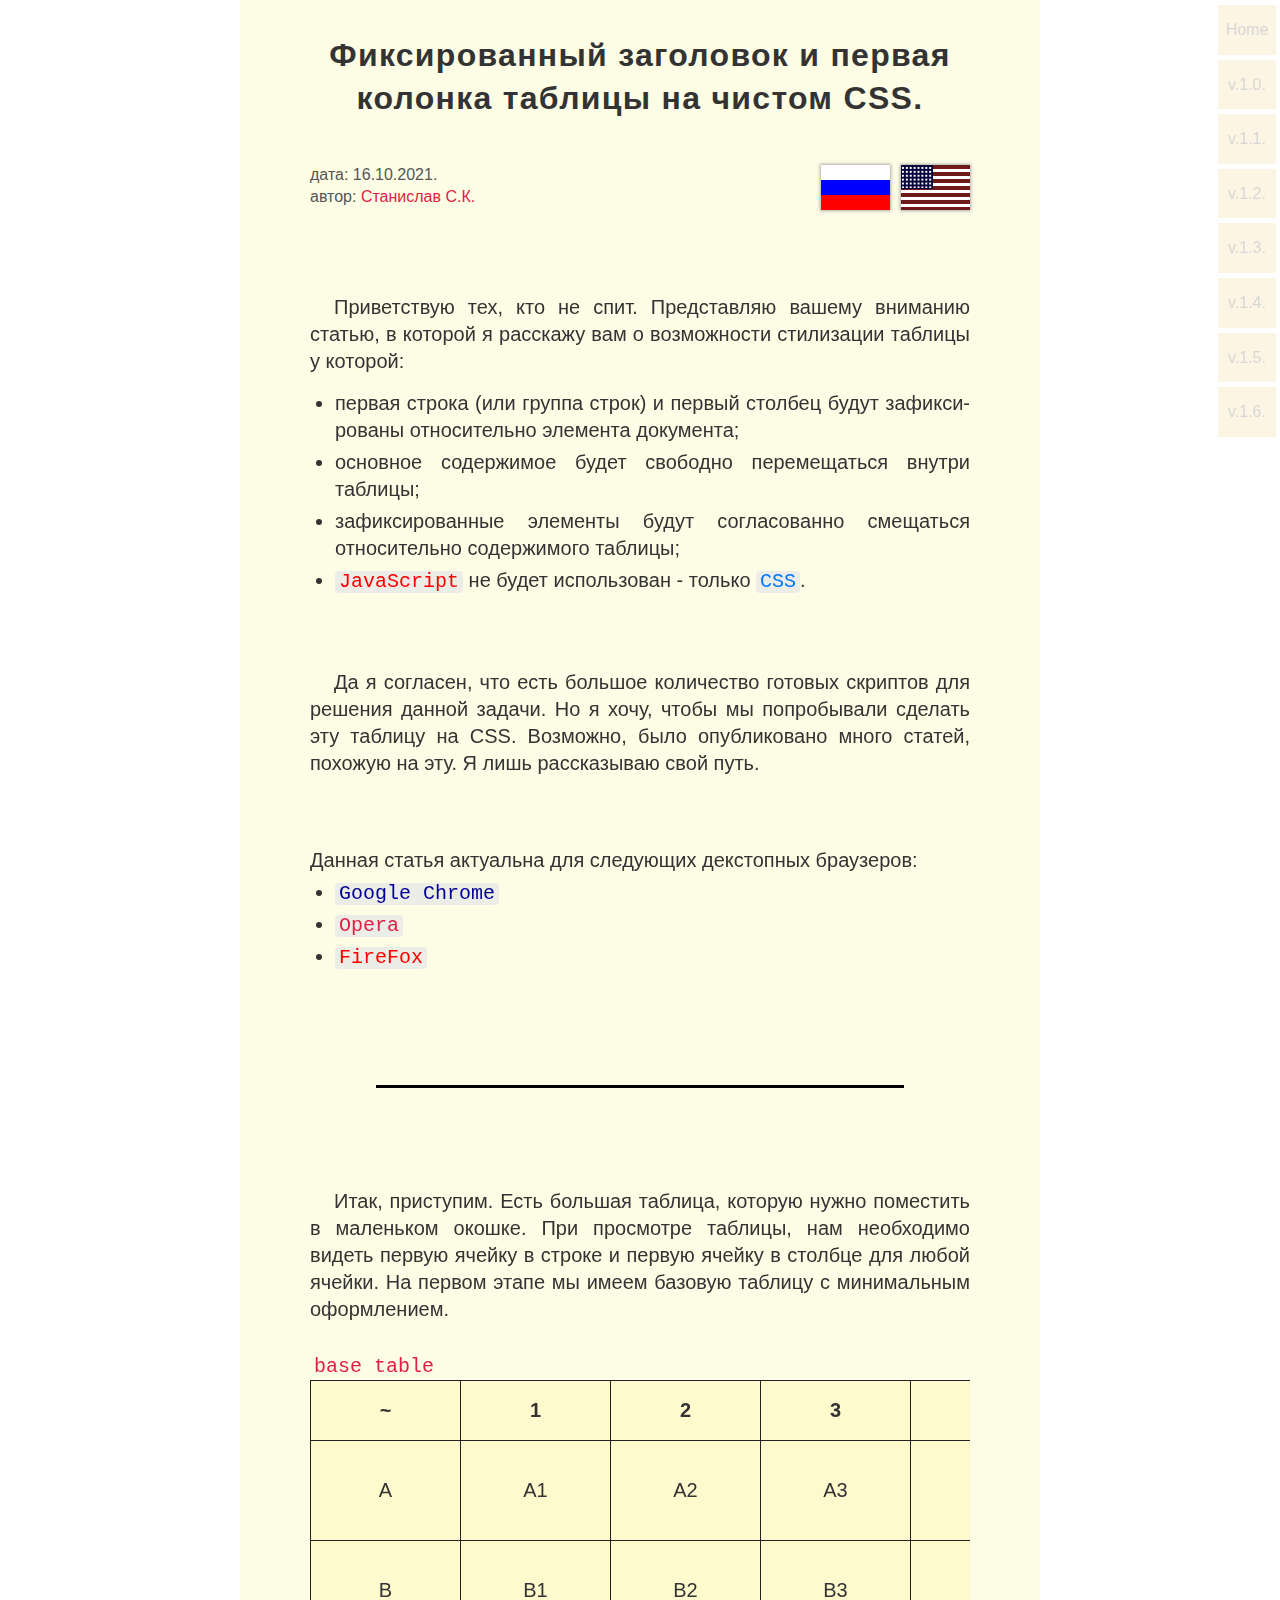
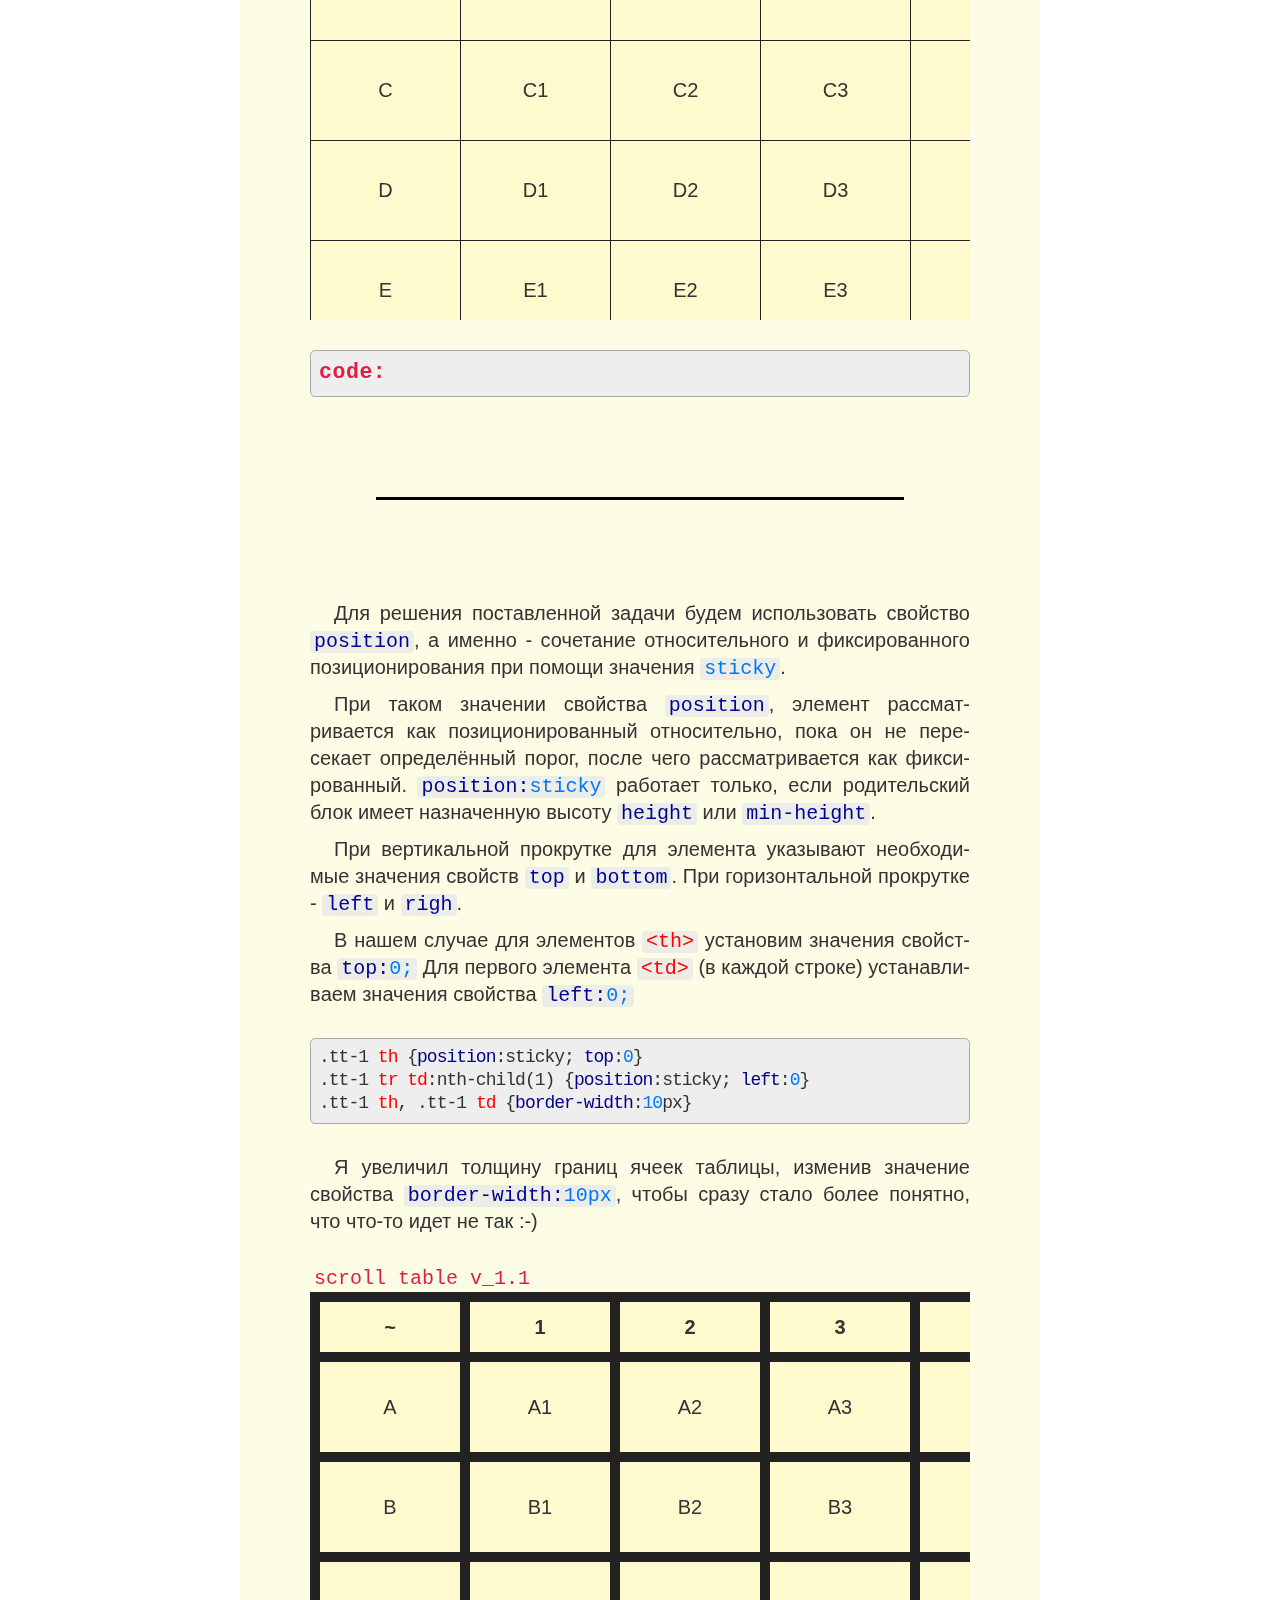
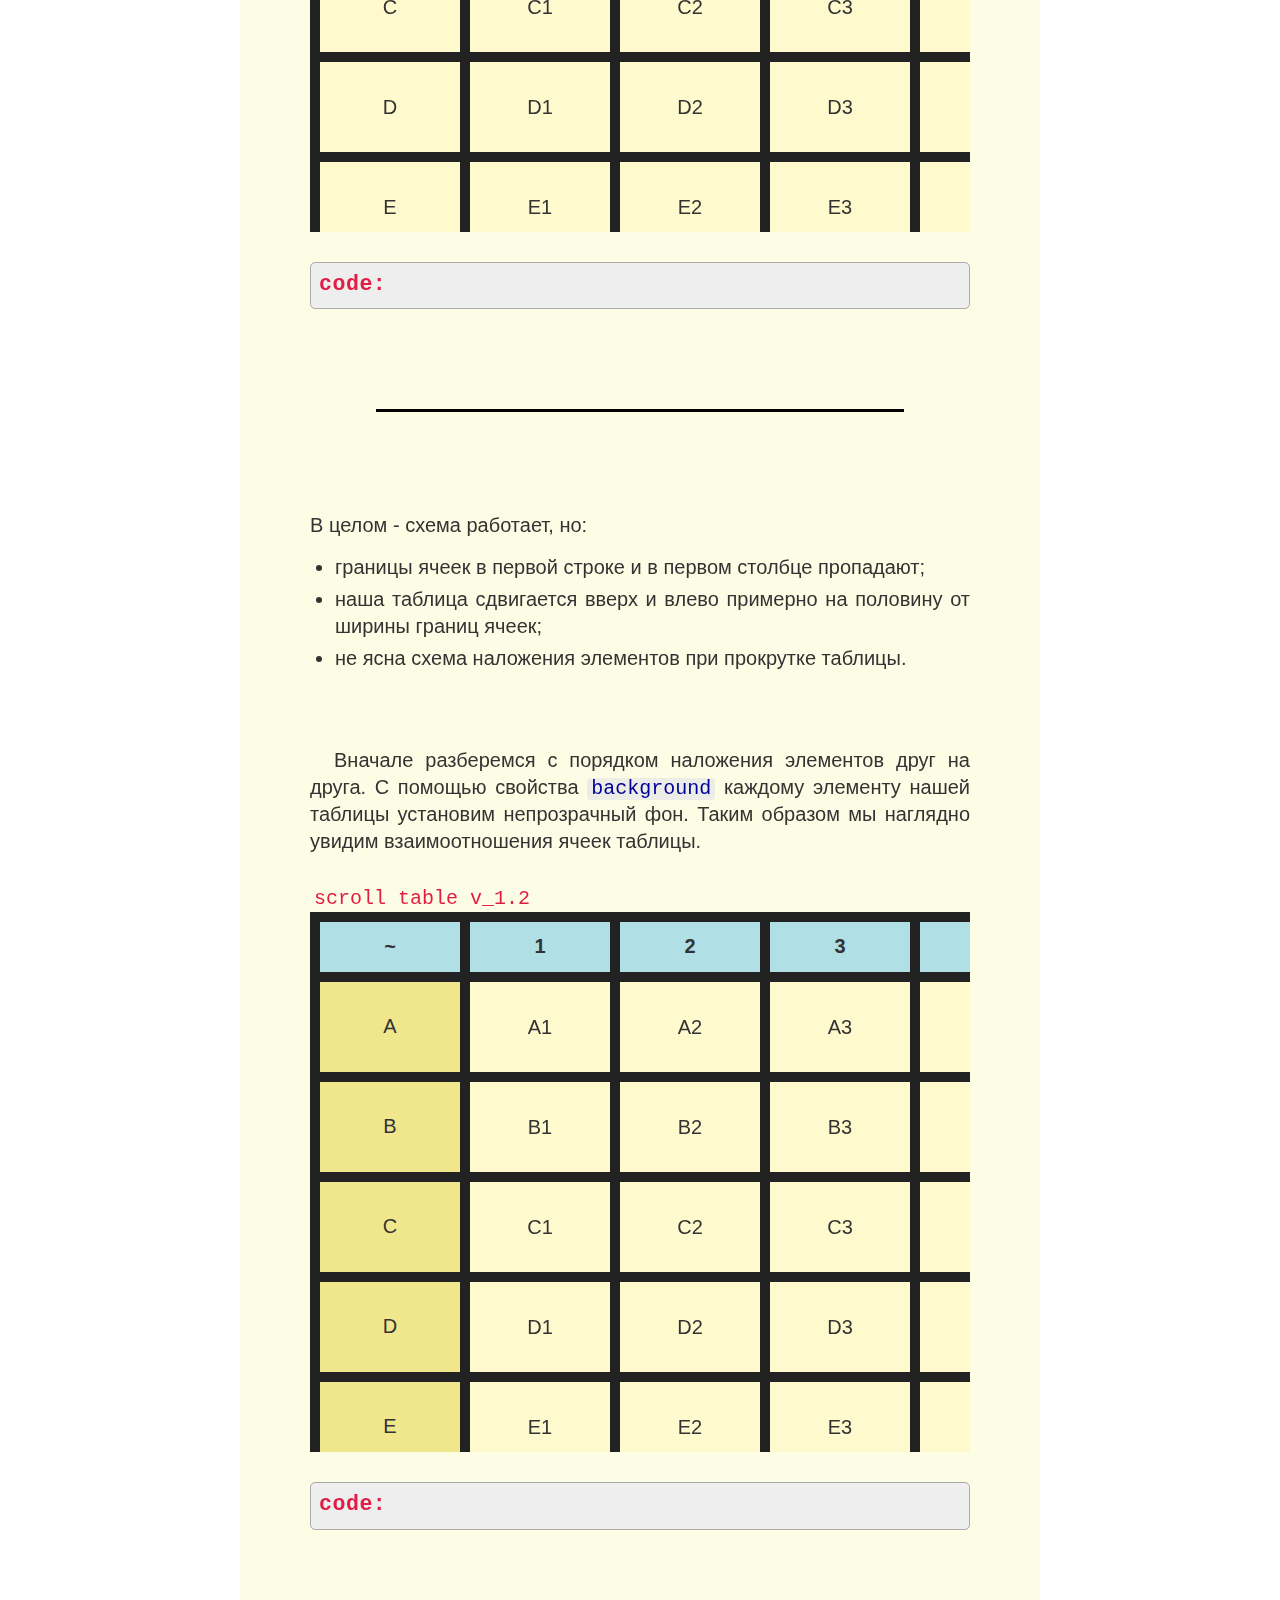
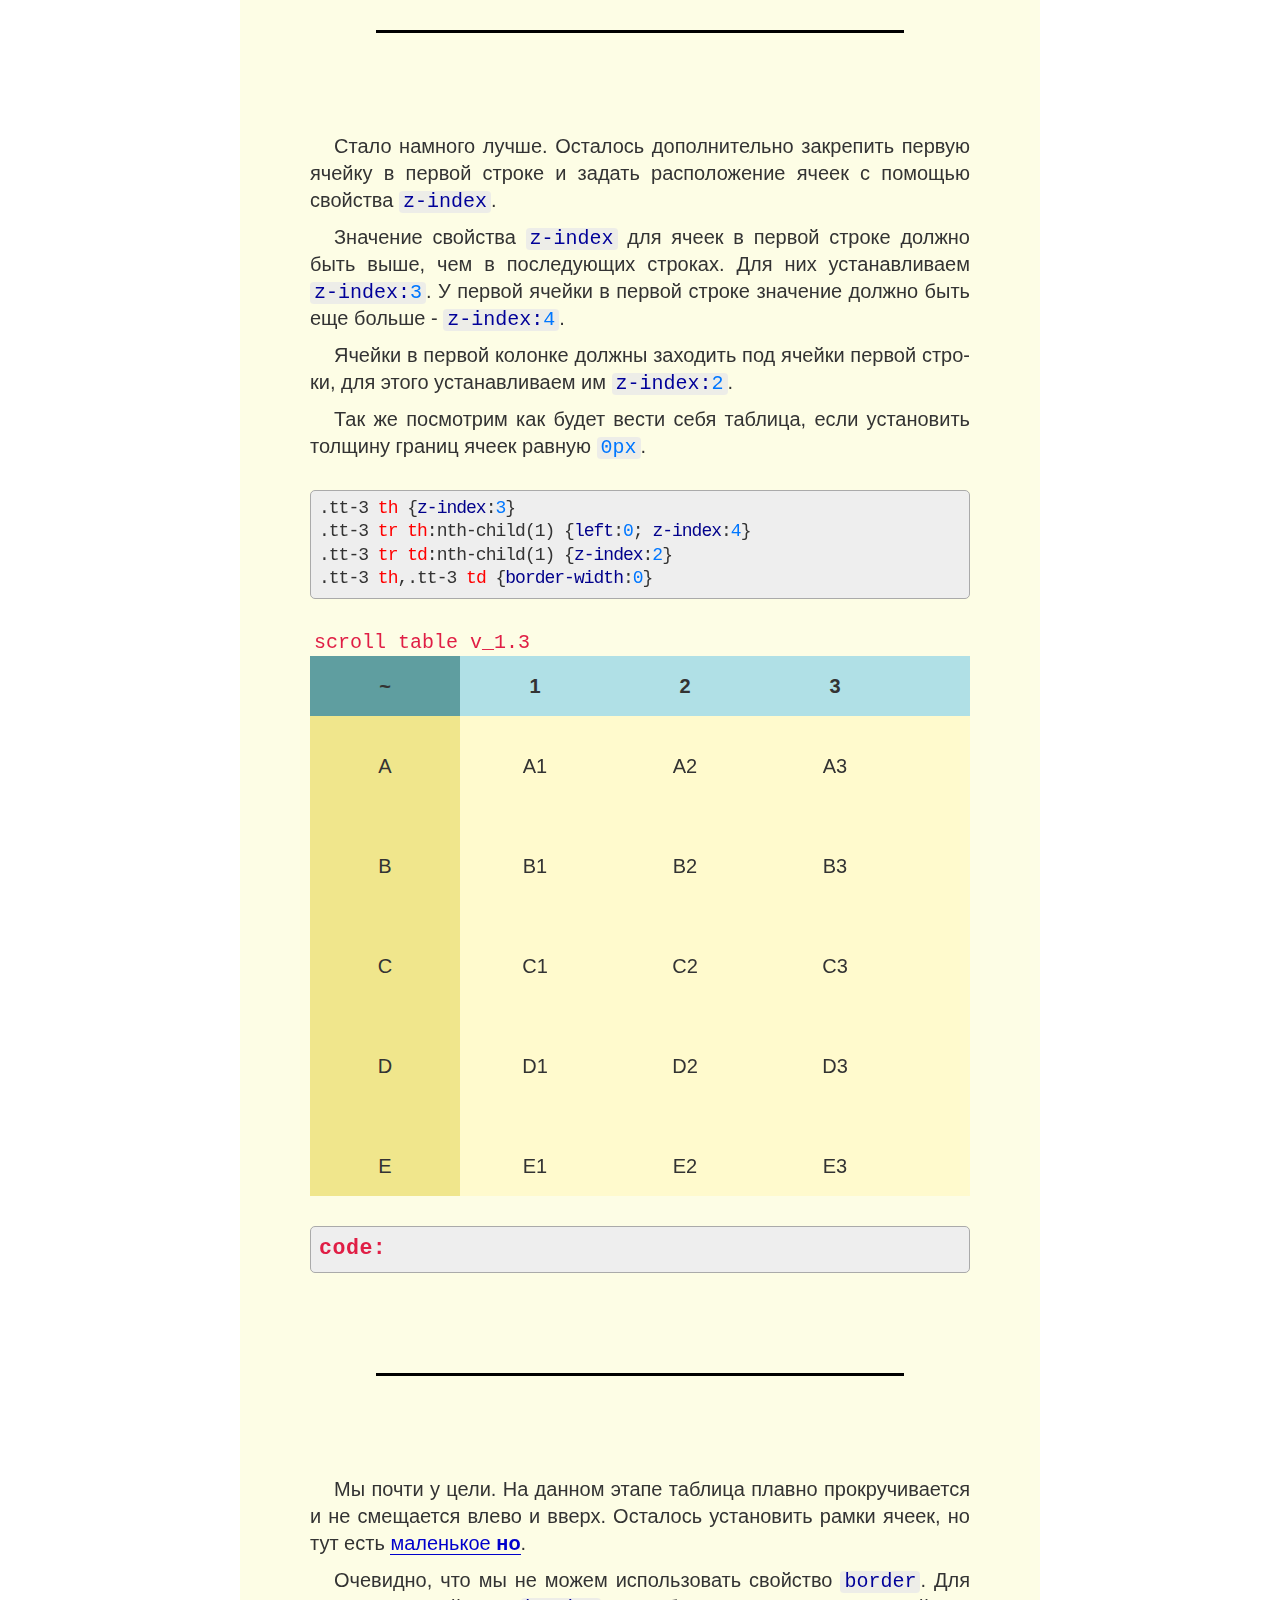
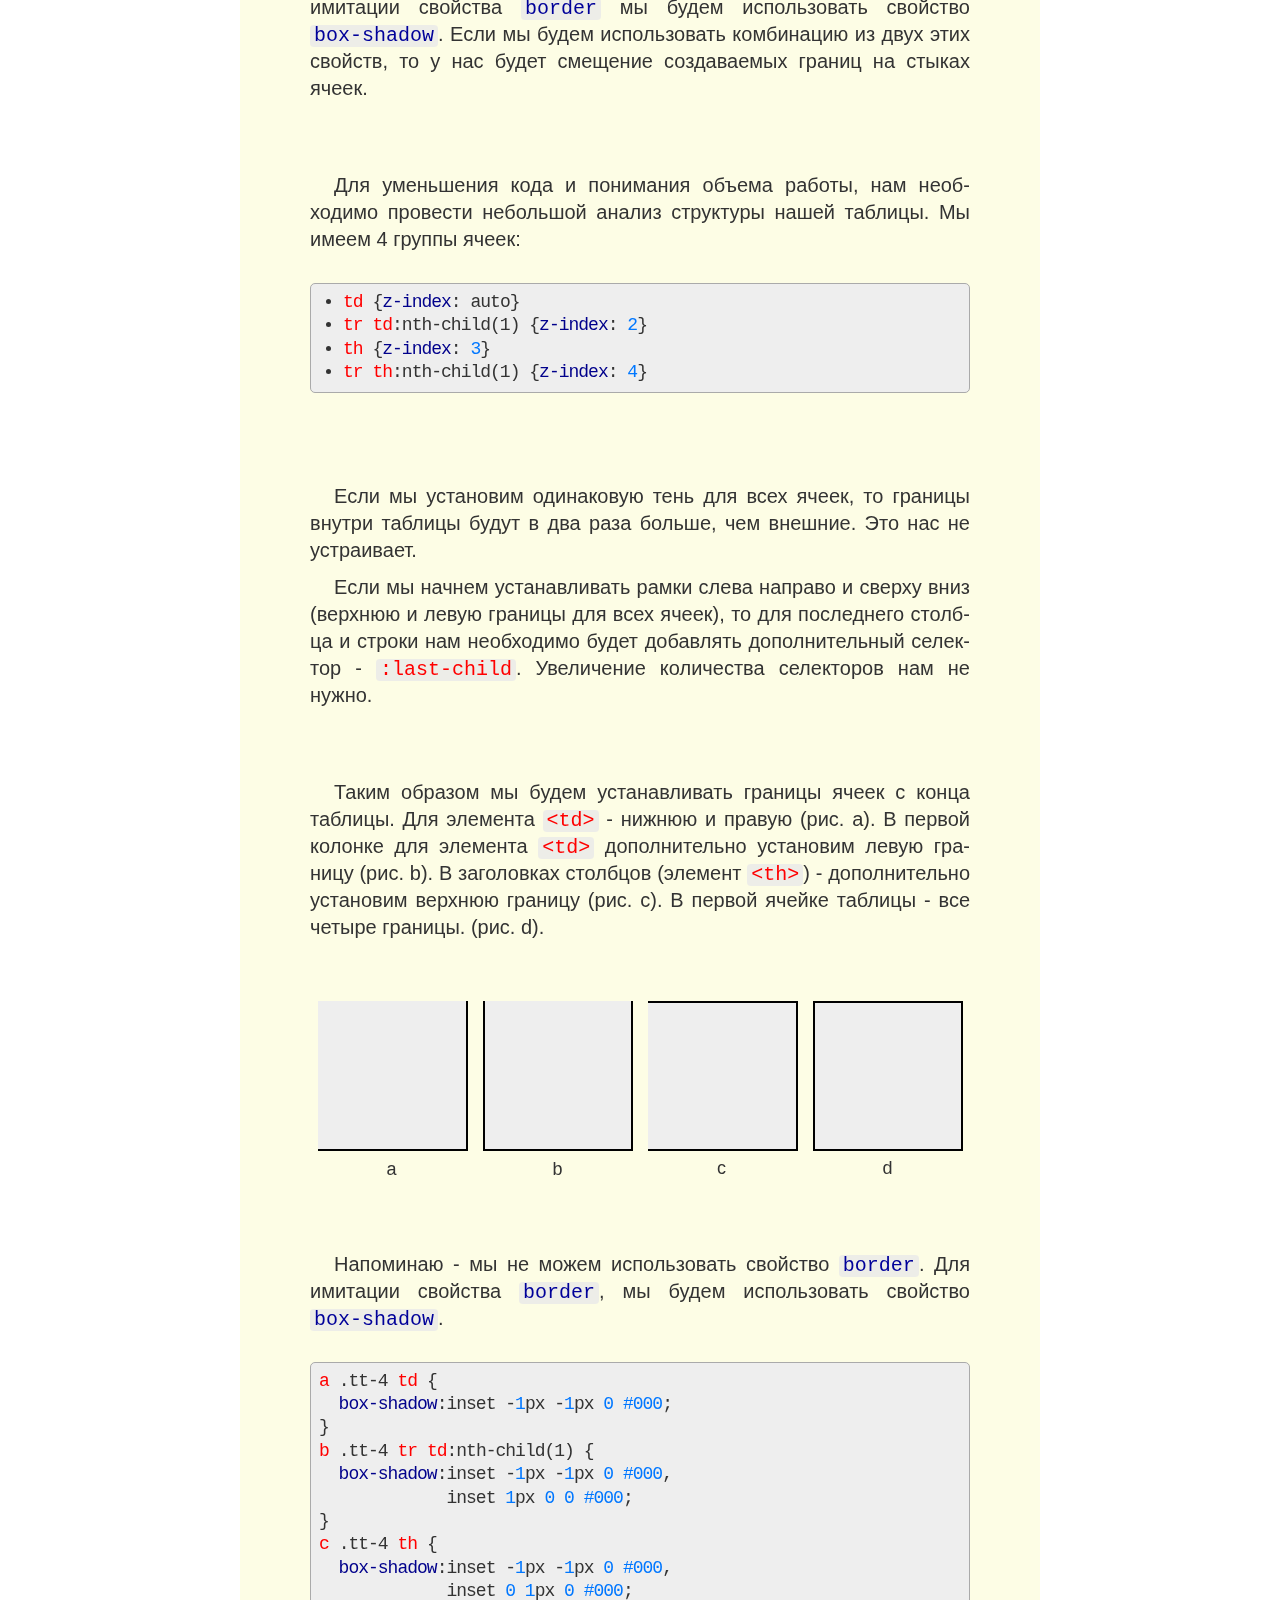
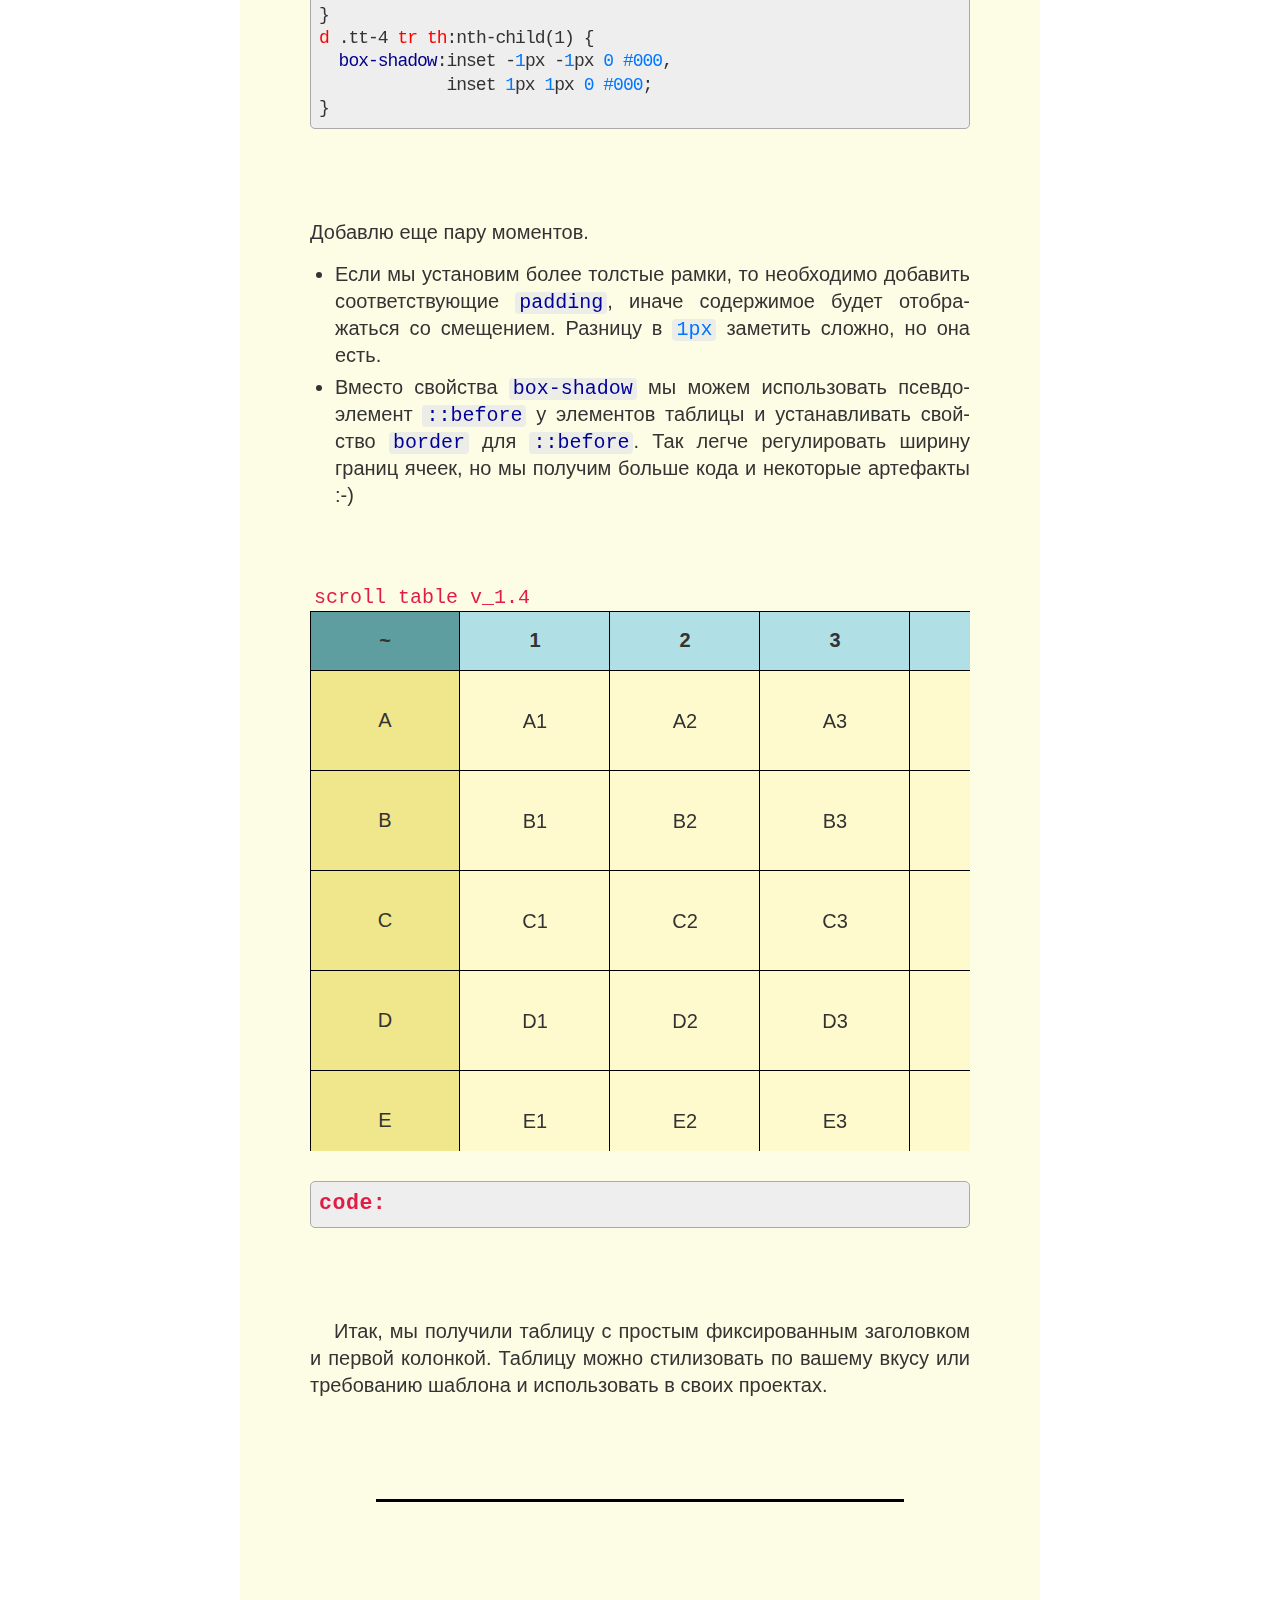
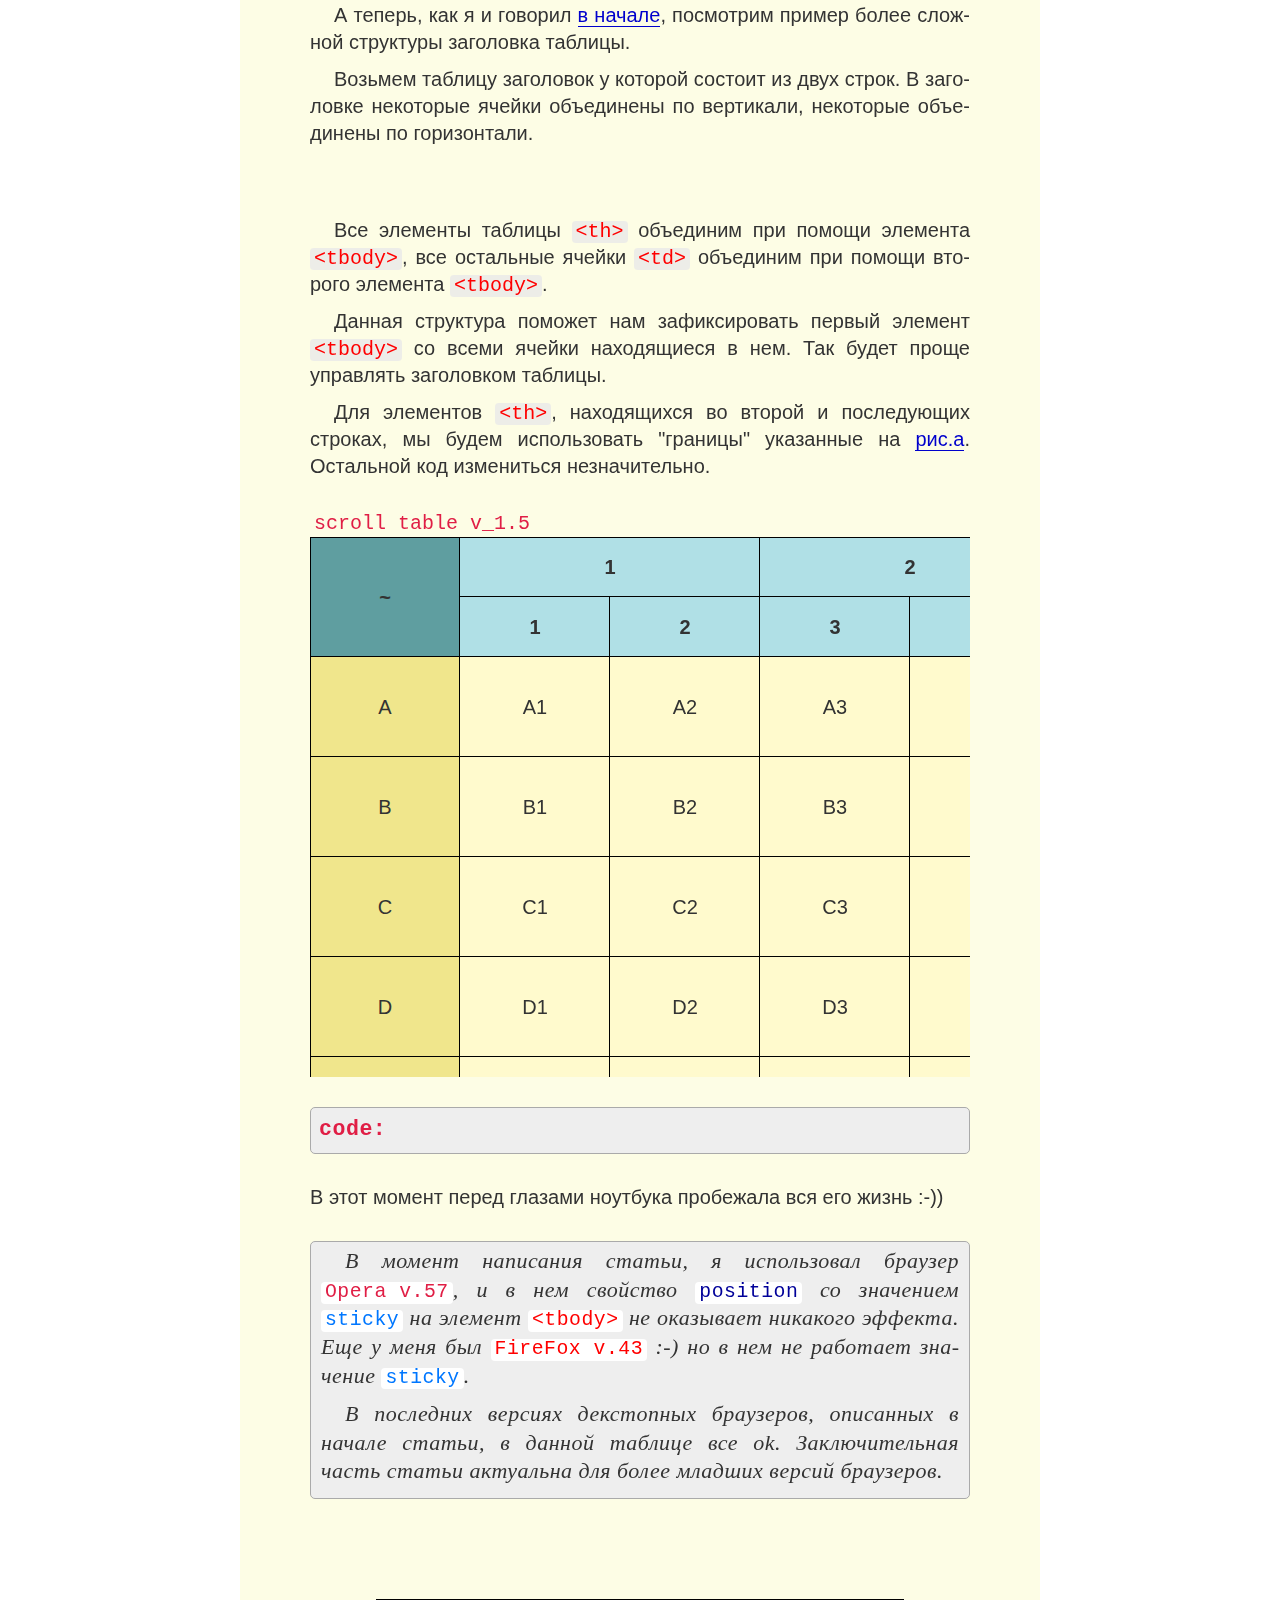
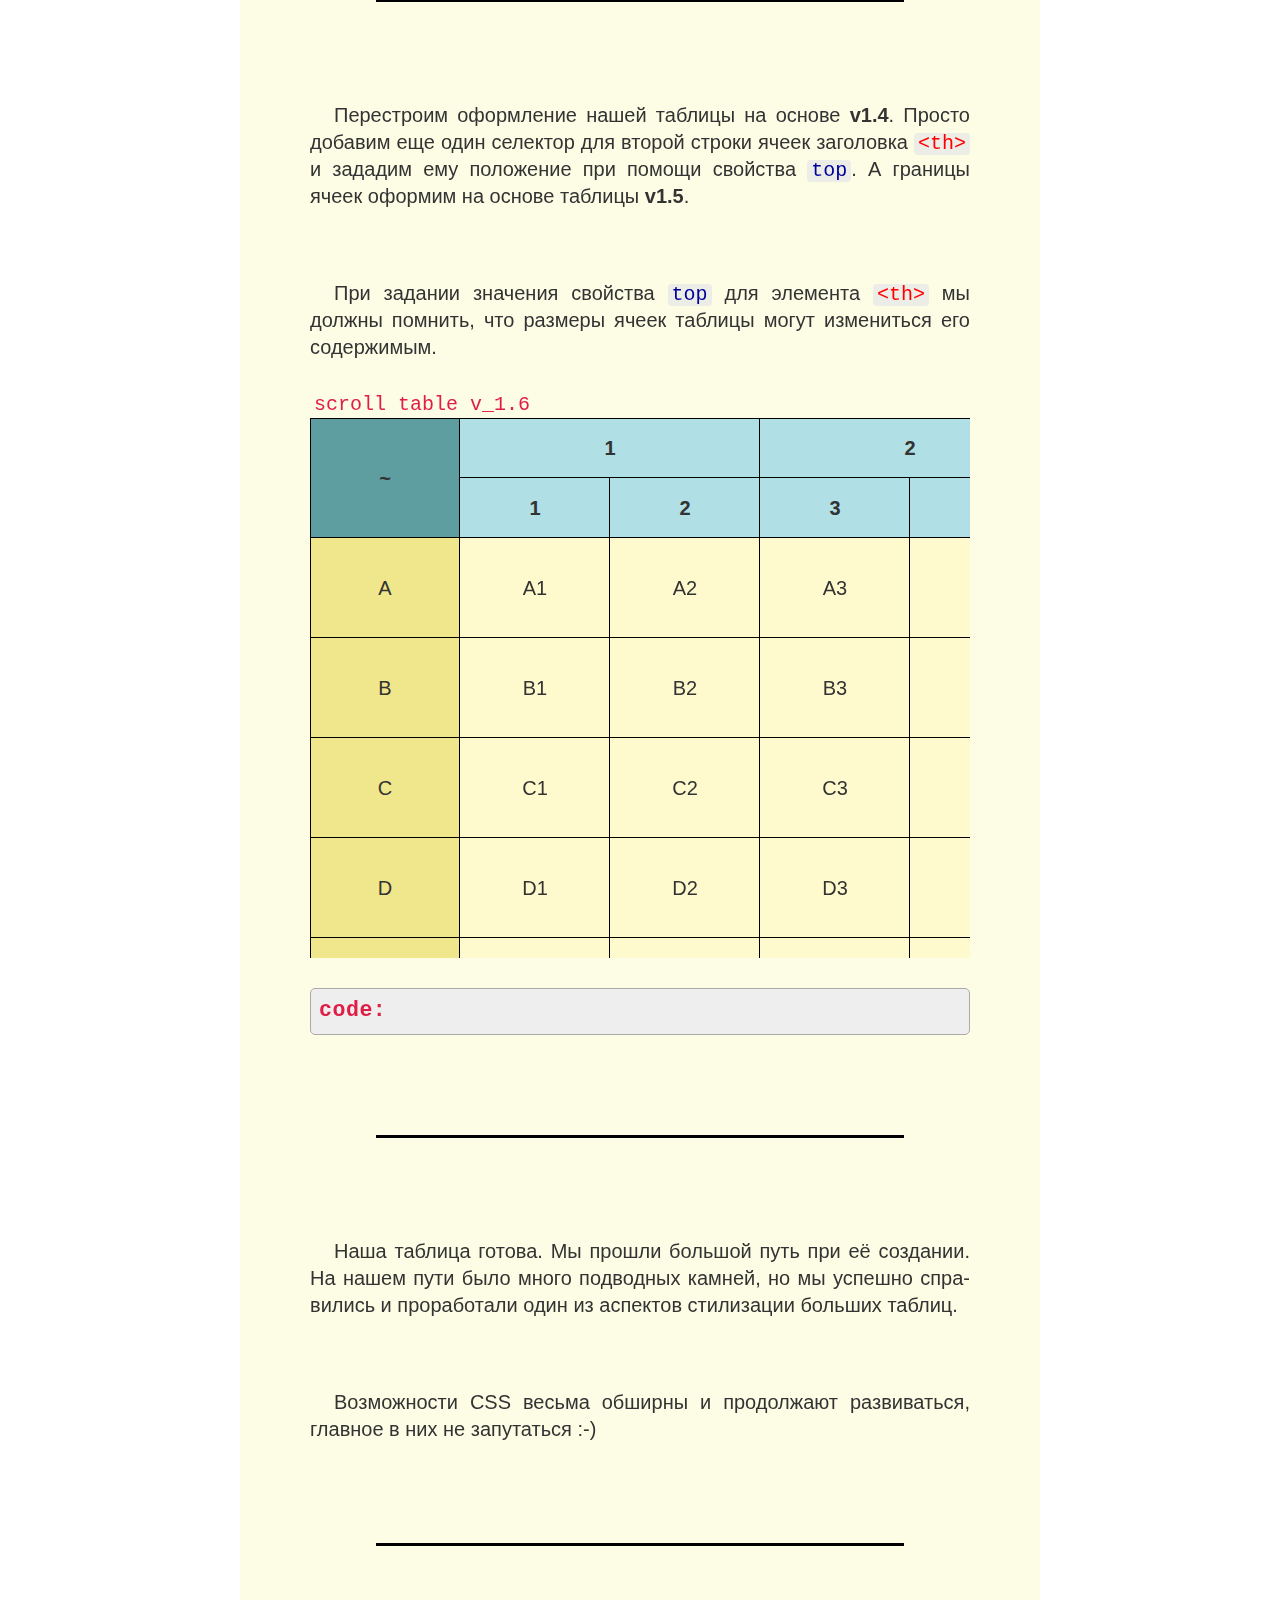
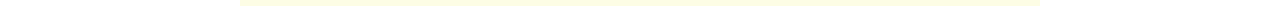
==== commit 0f7588ac: "to BEM update" ====
--- a/index.html
+++ b/index.html
@@ -19,7 +19,8 @@
 <body>
 <main id="home" class="main">
 
-	<!-- translate --><!-- yes it's checkins :-)-->
+	<!-- translate -->
+	<!-- yes it's checkins :-)-->
 	<input type="radio" id="lang_ru" name="translate" checked class="main__flag main__flag_ru">
 	<label for="lang_ru" title="ru" class="main__flag__label main__flag__label_ru"></label>
 	<input type="radio" id="lang_en" name="translate" class="main__flag main__flag_en">
@@ -28,24 +29,25 @@
 
 
 	<nav class="main__nav">
-		<a href="#home">Home</a>
-		<a href="#m10" title="lite header 0">v.1.0.</a>
-		<a href="#m11" title="lite header 1">v.1.1.</a>
-		<a href="#m12" title="lite header 2">v.1.2.</a>
-		<a href="#m13" title="lite header 3">v.1.3.</a>
-		<a href="#m14" title="lite header final">v.1.4.</a>
-		<a href="#m15" title="complex header structure">v.1.5.</a>
-		<a href="#m16" title="complex header structure final">v.1.6.</a>
+		<a href="#home" class="main__nav__item">Home</a>
+		<a href="#m10" class="main__nav__item">v.1.0.</a>
+		<a href="#m11" class="main__nav__item">v.1.1.</a>
+		<a href="#m12" class="main__nav__item">v.1.2.</a>
+		<a href="#m13" class="main__nav__item">v.1.3.</a>
+		<a href="#m14" class="main__nav__item">v.1.4.</a>
+		<a href="#m15" class="main__nav__item">v.1.5.</a>
+		<a href="#m16" class="main__nav__item">v.1.6.</a>
 	</nav>
 
 
 
-	<header>
-		<h1>
+	<header class="main__header">
+		<h1 class="main__header__head">
 			<span lang="en">Fixet head and first column of table - on clean CSS.</span>
 			<span lang="ru">Фиксированный заголовок и первая колонка таблицы на чистом CSS.</span>
 		</h1>
-		<div>
+
+		<div class="main__header__autor">
 			<p lang="ru">дата: <time datetime="2021.10.16.">16.10.2021.</time></p>
 			<p lang="ru">автор: <a href="https://github.com/DStasSK">Станислав С.К.</a></p>
 			<p lang="en">date: <time datetime="2021.10.16.">16.10.2021.</time></p>
@@ -61,16 +63,16 @@
 		<p lang="en">Greetings to oll who do not sleep. I present to your attention an article in which I will tell you about the possibility of styling a table in which:</p>
 
 		<ul lang="ru" class="list">
-			<li><span id="start" class="target">первая строка (или группа строк) и первый столбец будут зафикси&shy;рованы относи&shy;тельно эле&shy;мента доку&shy;мента; <a href="#m15" title="back" class="target__hidden">back</a></span></li>
+			<li><span id="start" class="target">первая строка (или группа строк) и первый столбец будут зафикси&shy;рованы от&shy;но&shy;си&shy;тель&shy;но эле&shy;мента доку&shy;мента; <a href="#m15" title="back" class="target__hidden">back</a></span></li>
 			<li>основное содер&shy;жимое будет свободно пере&shy;ме&shy;щаться внутри таблицы;</li>
 			<li>зафиксированные элементы будут сог&shy;ласо&shy;ванно смещаться относи&shy;тельно содер&shy;жимого таблицы;</li>
-			<li><samp class="red">JavaScript</samp> не будет использован - только <samp class="lsin">CSS</samp>.</li>
+			<li><samp class="color_info">JavaScript</samp> не будет использован - только <samp class="color_info2">CSS</samp>.</li>
 		</ul>
 		<ul lang="en" class="list">
 			<li><span id="start_en" class="target">the first row (or group of rows) and the first column will be fixed relative to the document element; <a class="target__hidden" href="#m15" title="back">back</a></span></li>
 			<li>the main content will move freely within the table;</li>
 			<li>the fixed elements will be consistently offset relative to the table contents;</li>
-			<li><samp class="red">JavaScript</samp> will not be used - only <samp class="lsin">CSS</samp>.</li>
+			<li><samp class="color_info">JavaScript</samp> will not be used - only <samp class="color_info2">CSS</samp>.</li>
 		</ul>
 
 
@@ -85,13 +87,13 @@
 
 		<div lang="ru">Данная статья актуальна для следующих декс&shy;топных брау&shy;зеров:</div>
 		<div lang="en">This article is relevant for the next desktop browsers:</div>
-		<ul class="list l0">
-			<li><samp class="sin">Google Chrome</samp></li>
-			<li><samp class="pur">Opera</samp></li>
-			<li><samp class="red">FireFox</samp></li>
-		</ul>
-
-		<hr class="hr">
+		<ul class="list list_mt0">
+			<li><samp class="color_g">Google Chrome</samp></li>
+			<li><samp class="color_o">Opera</samp></li>
+			<li><samp class="color_f">FireFox</samp></li>
+		</ul>
+
+		<hr class="addhr">
 	</section>
 
 
@@ -115,29 +117,29 @@
 				<br>&lt;style><br>  .tableBox__box-table-scroll {<br>    overflow:auto;<br>    background:#fffacd;<br>    width:100%; height:60vh<br>  }<br>  .tt-0 {border-collapse:collapse}<br>  .tt-0 th, .tt-0 td {<br>    text-align:center; vertical-align:middle;<br>    border:1px solid #222<br>  }<br>  .tt-0 th {height:50px; min-width:150px}<br>  .tt-0 td {height:100px}<br>&lt;/style></code></pre>
 			</div><!-- /hidden -->
 		</div><!-- /codeZone -->
-		<hr class="hr">
+		<hr class="addhr">
 	</section><!-- /base table -->
 
 
 
 	<!-- scroll table 1.1 -->
 	<section class="main__section" id="m11">
-		<p lang="ru">Для решения поставленной задачи будем исполь&shy;зовать свойство <samp class="sin">position</samp>, а именно - соче&shy;тание отно&shy;ситель&shy;ного и фикси&shy;рован&shy;ного позици&shy;ониро&shy;вания при помощи зна&shy;чения <samp class="lsin">sticky</samp>.</p>
-		<p lang="en">To solve this problem, we will use the <samp class="sin">position</samp> property, namely, a combination of relative and fixed positioning using the value <samp class="lsin">sticky</samp>.</p>
-
-		<p lang="ru">При таком значении свойства <samp class="sin">position</samp>, элемент рассмат&shy;ривается как пози&shy;циониро&shy;ванный отно&shy;сительно, пока он не пере&shy;секает опреде&shy;лённый порог, после чего рассмат&shy;ривается как фикси&shy;рованный. <samp class="sin">position:<span class="lsin">sticky</span></samp> ра&shy;бо&shy;тает только, если роди&shy;тельс&shy;кий блок имеет наз&shy;начен&shy;ную высоту <samp class="sin">height</samp> или <samp class="sin">min-height</samp>.</p>
-		<p lang="en">With this value of the <samp class="sin">position</samp> property, the element is treated as relatively positioned until it crosses a certain value, after which it is treated as fixed. <samp class="sin">position:<span class="lsin">sticky</span></samp> only works if the parent box has an assigned <samp class="sin">height</samp> or <samp class="sin">min-height</samp>.</p>
-
-		<p lang="ru">При вертикальной прокрутке для эле&shy;мен&shy;та ука&shy;зы&shy;вают необ&shy;ходи&shy;мые зна&shy;чения свойств <samp class="sin">top</samp> и <samp class="sin">bottom</samp>. При гори&shy;зон&shy;таль&shy;ной про&shy;крутке - <samp class="sin">left</samp> и <samp class="sin">righ</samp>.</p>
-		<p lang="en">When scrolling vertically, the element is specified with the values of the <samp class="sin">top</samp> and <samp class="sin">bottom</samp> properties. When scrolling horizontally - <samp class="sin">left</samp> and <samp class="sin">righ</samp>.</p>
-
-		<p lang="ru">В нашем случае для элементов <samp class="red">&lt;th></samp> уста&shy;новим зна&shy;чения свойст&shy;ва <samp class="sin">top:<span class="lsin">0;</span></samp> Для пер&shy;вого эле&shy;мента <samp class="red">&lt;td></samp> (в каждой строке) уста&shy;навли&shy;вaем зна&shy;чения свойст&shy;ва <samp class="sin">left:<span class="lsin">0;</span></samp></p>
-		<p lang="en">In our case, for the <samp class="red">&lt;th></samp> elements, we will set set the property values: <samp class="sin">top:<span class="lsin">0;</span></samp> For the first <samp class="red">&lt;td></samp> element (in each row), set the property values to <samp class="sin">left:<span class="lsin">0;</span></samp></p>
+		<p lang="ru">Для решения поставленной задачи будем исполь&shy;зовать свойство <samp class="color_prop">position</samp>, а именно - соче&shy;тание отно&shy;ситель&shy;ного и фикси&shy;рован&shy;ного позици&shy;ониро&shy;вания при помощи зна&shy;чения <samp class="color_val">sticky</samp>.</p>
+		<p lang="en">To solve this problem, we will use the <samp class="color_prop">position</samp> property, namely, a combination of relative and fixed positioning using the value <samp class="color_val">sticky</samp>.</p>
+
+		<p lang="ru">При таком значении свойства <samp class="color_prop">position</samp>, элемент рассмат&shy;ривается как пози&shy;циониро&shy;ванный отно&shy;сительно, пока он не пере&shy;секает опреде&shy;лённый порог, после чего рассмат&shy;ривается как фикси&shy;рованный. <samp class="color_prop">position:<span class="color_val">sticky</span></samp> ра&shy;бо&shy;тает только, если роди&shy;тельс&shy;кий блок имеет наз&shy;начен&shy;ную высоту <samp class="color_prop">height</samp> или <samp class="color_prop">min-height</samp>.</p>
+		<p lang="en">With this value of the <samp class="color_prop">position</samp> property, the element is treated as relatively positioned until it crosses a certain value, after which it is treated as fixed. <samp class="color_prop">position:<span class="color_val">sticky</span></samp> only works if the parent box has an assigned <samp class="color_prop">height</samp> or <samp class="color_prop">min-height</samp>.</p>
+
+		<p lang="ru">При вертикальной прокрутке для эле&shy;мен&shy;та ука&shy;зы&shy;вают необ&shy;ходи&shy;мые зна&shy;чения свойств <samp class="color_prop">top</samp> и <samp class="color_prop">bottom</samp>. При гори&shy;зон&shy;таль&shy;ной про&shy;крутке - <samp class="color_prop">left</samp> и <samp class="color_prop">righ</samp>.</p>
+		<p lang="en">When scrolling vertically, the element is specified with the values of the <samp class="color_prop">top</samp> and <samp class="color_prop">bottom</samp> properties. When scrolling horizontally - <samp class="color_prop">left</samp> and <samp class="color_prop">righ</samp>.</p>
+
+		<p lang="ru">В нашем случае для элементов <samp class="color_teg">&lt;th></samp> уста&shy;новим зна&shy;чения свойст&shy;ва <samp class="color_prop">top:<span class="color_val">0;</span></samp> Для пер&shy;вого эле&shy;мента <samp class="color_teg">&lt;td></samp> (в каждой строке) уста&shy;навли&shy;вaем зна&shy;чения свойст&shy;ва <samp class="color_prop">left:<span class="color_val">0;</span></samp></p>
+		<p lang="en">In our case, for the <samp class="color_teg">&lt;th></samp> elements, we will set set the property values: <samp class="color_prop">top:<span class="color_val">0;</span></samp> For the first <samp class="color_teg">&lt;td></samp> element (in each row), set the property values to <samp class="color_prop">left:<span class="color_val">0;</span></samp></p>
 
 		<pre class="codeZone codeZone_o"><code>.tt-1 th {position:sticky; top:0}<br>.tt-1 tr td:nth-child(1) {position:sticky; left:0}<br>.tt-1 th, .tt-1 td {border-width:10px}</code></pre>
 
-		<p lang="ru">Я увеличил толщину границ ячеек таб&shy;лицы, из&shy;ме&shy;нив зна&shy;чение свойст&shy;ва <samp class="sin">border-width:<span class="lsin">10px</span></samp>, чтобы сразу стало более понят&shy;но, что что-то идет не так :-)</p>
-		<p lang="en">I have increased the thickness of the borders of the table cells (<samp class="sin">border-width:<span class="lsin">10px</span></samp>) to make it immediately clear that something is wrong :-)</p>
+		<p lang="ru">Я увеличил толщину границ ячеек таб&shy;лицы, из&shy;ме&shy;нив зна&shy;чение свойст&shy;ва <samp class="color_prop">border-width:<span class="color_val">10px</span></samp>, чтобы сразу стало более понят&shy;но, что что-то идет не так :-)</p>
+		<p lang="en">I have increased the thickness of the borders of the table cells (<samp class="color_prop">border-width:<span class="color_val">10px</span></samp>) to make it immediately clear that something is wrong :-)</p>
 
 
 		<div class="tableBox__caption">scroll table v_1.1</div>
@@ -148,7 +150,7 @@
 				<pre><code>&lt;div class="tableBox__box-table-scroll"><br>  &lt;table class="tt-1">&lt;tbody><br>    ...<br>  &lt;/tbody>&lt;/table><br>&lt;/div><br><br>&lt;style><br>   .tt-1 {border-collapse:collapse;}<br>   .tt-1 th, .tt-1 td {<br>      text-align:center; vertical-align:middle;<br>      border:<i class="codeZone__newCSS">10px</i> solid #222<br>   }<br>   .tt-1 th {<br>      height:60px; min-width:150px;<br>      <i class="codeZone__newCSS">position:sticky; top:0</i><br>   }<br>   .tt-1 td {height:100px}<br>   <i class="codeZone__newCSS">.tt-1 tr td:nth-child(1) {position:sticky; left:0}</i><br>&lt;/style><br></code></pre>
 			</div><!-- /hidden -->
 		</div><!-- /codeZone -->
-		<hr class="hr">
+		<hr class="addhr">
 	</section><!-- /scroll table 1.1 -->
 
 
@@ -171,8 +173,8 @@
 		</ul>
 
 
-		<p lang="ru">Вначале разберемся с порядком на&shy;ложе&shy;ния эле&shy;мен&shy;тов друг на друга. С помощью свойства <samp class="sin">background</samp> каж&shy;дому эле&shy;менту нашей таб&shy;лицы уста&shy;новим не&shy;проз&shy;рачный фон. Таким обра&shy;зом мы наг&shy;лядно уви&shy;дим вза&shy;имоот&shy;ноше&shy;ния ячеек таб&shy;лицы.</p>
-		<p lang="en">At first, let's deal with the interaction of elements. Using the <samp class="sin">background</samp> property, we will set an opaque background for each element of our table. Thus, we will clearly see the relationship of the table cells.</p>
+		<p lang="ru">Вначале разберемся с порядком на&shy;ложе&shy;ния эле&shy;мен&shy;тов друг на друга. С помощью свойства <samp class="color_prop">background</samp> каж&shy;дому эле&shy;менту нашей таб&shy;лицы уста&shy;новим не&shy;проз&shy;рачный фон. Таким обра&shy;зом мы наг&shy;лядно уви&shy;дим вза&shy;имоот&shy;ноше&shy;ния ячеек таб&shy;лицы.</p>
+		<p lang="en">At first, let's deal with the interaction of elements. Using the <samp class="color_prop">background</samp> property, we will set an opaque background for each element of our table. Thus, we will clearly see the relationship of the table cells.</p>
 
 
 		<div class="tableBox__caption">scroll table v_1.2</div>
@@ -183,24 +185,24 @@
 				<pre><code>&lt;div class="tableBox__box-table-scroll"><br>  &lt;table class="tt-2">&lt;tbody><br>    ...<br>  &lt;/tbody>&lt;/table><br>&lt;/div><br><br>&lt;style><br>   .tt-2 {border-collapse:collapse;}<br>   .tt-2 th, .tt-2 td {<br>      text-align:center; vertical-align:middle;<br>      border:10px solid #222<br>   }<br>   .tt-2 th {<br>      height:60px; min-width:150px;<br>      position:sticky; top:0<br>      <i class="codeZone__newCSS">background:#b0e0e6</i><br>   }<br>   .tt-2 td {height:100px; <i class="codeZone__newCSS">background:#fffacd</i>}<br>   .tt-2 tr td:nth-child(1) {<br>      position:sticky; left:0;<br>      <i class="codeZone__newCSS">background:#f0e68c</i><br>   }<br>&lt;/style><br></code></pre>
 			</div><!-- /hidden -->
 		</div><!-- /codeZone -->
-		<hr class="hr">
+		<hr class="addhr">
 	</section><!-- /scroll table 1.2 -->
 
 
 
 	<!-- scroll table 1.3 -->
 	<section class="main__section" id="m13">
-		<p lang="ru">Стало намного лучше. Осталось до&shy;пол&shy;ни&shy;тельно за&shy;кре&shy;пить первую ячейку в пер&shy;вой строке и за&shy;дать рас&shy;поло&shy;жение ячеек с помощью свой&shy;ства <samp class="sin">z-index</samp>.</p>
-		<p lang="en">Much better. It remains to additionally fix the first cell in the first row, and set the location of the cells using the <samp class="sin">z-index</samp> property.</p>
-
-		<p lang="ru">Значение свойства <samp class="sin">z-index</samp> для ячеек в первой строке должно быть выше, чем в по&shy;сле&shy;дующих строках. Для них уста&shy;навли&shy;ваем <samp class="sin">z-index:<span class="lsin">3</span></samp>. У пер&shy;вой ячейки в первой строке зна&shy;чение должно быть еще больше - <samp class="sin">z-index:<span class="lsin">4</span></samp>.</p>
-		<p lang="en">The value of the <samp class="sin">z-index</samp> property for cells in the first row should be higher than in subsequent rows. We set the <samp class="sin">z-index:<span class="lsin">3</span></samp> for them. The first cell in the first row should have an even higher value - <samp class="sin">z-index:<span class="lsin">4</span></samp>.</p>
-
-		<p lang="ru">Ячейки в первой колонке должны захо&shy;дить под ячейки пер&shy;вой стро&shy;ки, для этого уста&shy;навли&shy;ваем им <samp class="sin">z-index:<span class="lsin">2</span></samp>.</p>
-		<p lang="en">The cells in the first column should go under the cells of the first row, for this we set them <samp class="sin">z-index:<span class="lsin">2</span></samp>.</p>
-
-		<p lang="ru">Так же посмотрим как будет вести себя таб&shy;лица, если уста&shy;новить тол&shy;щину гра&shy;ниц ячеек рав&shy;ную <samp class="lsin">0px</samp>.</p>
-		<p lang="en">Let's also see how the table will behave if we set the thickness of the cell borders to <samp class="lsin">0px</samp>.</p>
+		<p lang="ru">Стало намного лучше. Осталось до&shy;пол&shy;ни&shy;тельно за&shy;кре&shy;пить первую ячейку в пер&shy;вой строке и за&shy;дать рас&shy;поло&shy;жение ячеек с помощью свой&shy;ства <samp class="color_prop">z-index</samp>.</p>
+		<p lang="en">Much better. It remains to additionally fix the first cell in the first row, and set the location of the cells using the <samp class="color_prop">z-index</samp> property.</p>
+
+		<p lang="ru">Значение свойства <samp class="color_prop">z-index</samp> для ячеек в первой строке должно быть выше, чем в по&shy;сле&shy;дующих строках. Для них уста&shy;навли&shy;ваем <samp class="color_prop">z-index:<span class="color_val">3</span></samp>. У пер&shy;вой ячейки в первой строке зна&shy;чение должно быть еще больше - <samp class="color_prop">z-index:<span class="color_val">4</span></samp>.</p>
+		<p lang="en">The value of the <samp class="color_prop">z-index</samp> property for cells in the first row should be higher than in subsequent rows. We set the <samp class="color_prop">z-index:<span class="color_val">3</span></samp> for them. The first cell in the first row should have an even higher value - <samp class="color_prop">z-index:<span class="color_val">4</span></samp>.</p>
+
+		<p lang="ru">Ячейки в первой колонке должны захо&shy;дить под ячейки пер&shy;вой стро&shy;ки, для этого уста&shy;навли&shy;ваем им <samp class="color_prop">z-index:<span class="color_val">2</span></samp>.</p>
+		<p lang="en">The cells in the first column should go under the cells of the first row, for this we set them <samp class="color_prop">z-index:<span class="color_val">2</span></samp>.</p>
+
+		<p lang="ru">Так же посмотрим как будет вести себя таб&shy;лица, если уста&shy;новить тол&shy;щину гра&shy;ниц ячеек рав&shy;ную <samp class="color_val">0px</samp>.</p>
+		<p lang="en">Let's also see how the table will behave if we set the thickness of the cell borders to <samp class="color_val">0px</samp>.</p>
 
 
 		<pre class="codeZone codeZone_o"><code>.tt-3 th {z-index:3}<br>.tt-3 tr th:nth-child(1) {left:0; z-index:4}<br>.tt-3 tr td:nth-child(1) {z-index:2}<br>.tt-3 th,.tt-3 td {border-width:0}</code></pre>
@@ -214,19 +216,19 @@
 				<pre><code>&lt;div class="tableBox__box-table-scroll"><br>  &lt;table class="tt-3">&lt;tbody><br>    ...<br>  &lt;/tbody>&lt;/table><br>&lt;/div><br><br>&lt;style><br>   .tt-3 {border-collapse:collapse;}<br>   .tt-3 th, .tt-3 td {<br>      text-align:center; vertical-align:middle;<br>      <i class="codeZone__newCSS">border-width:0</i><br>   }<br>   .tt-3 th {<br>      height:60px; min-width:150px;<br>      position:sticky; top:0; <i class="codeZone__newCSS">z-index:3;</i><br>      background:#b0e0e6<br>   }<br>   <i class="codeZone__newCSS">.tt-3 tr th:nth-child(1) {left:0; z-index:4; background:#5F9EA0}</i><br><br>   .tt-3 td {height:100px; background:#fffacd}<br>   .tt-3 tr td:nth-child(1) {<br>      position:sticky; left:0; <i class="codeZone__newCSS">z-index:2;</i><br>      background:#f0e68c<br>   }<br>&lt;/style><br></code></pre>
 			</div><!-- /hidden -->
 		</div><!-- /codeZone -->
-		<hr class="hr">
+		<hr class="addhr">
 	</section><!-- /scroll table 1.3 -->
 
 
 
 	<!-- scroll table 1.4 -->
 	<section class="main__section" id="m14">
-		<p lang="ru">Мы почти у цели. На данном этапе таб&shy;лица плав&shy;но про&shy;кручи&shy;вается и не сме&shy;щается влево и вверх. Оста&shy;лось уста&shy;новить рамки ячеек, но тут есть <a href="#but_12" title='to litle "but"' class="link">малень&shy;кое <b>но</b></a>.</p>
-		<p lang="en">We almost reached our target. At this stage, the table scrolls smoothly, and does not move to the left and up. It remains to set the cell frames, but there is a <a href="#but_12_en" title='to little "but"' class="link">little <b>but</b></a>.</p>
-
-
-		<p lang="ru">Очевидно, что мы не можем ис&shy;пользо&shy;вать свой&shy;ст&shy;во <samp class="sin">border</samp>. Для ими&shy;тации свой&shy;ства <samp class="sin">border</samp> мы будем ис&shy;поль&shy;зовать свой&shy;ство <samp class="sin">box-shadow</samp>. Если мы будем ис&shy;поль&shy;зовать комби&shy;нацию из двух этих свойств, то у нас будет сме&shy;щение соз&shy;дава&shy;емых границ на стыках ячеек.</p>
-		<p lang="en">Obviously, we can't use the <samp class="sin">border</samp> property. To simulate the <samp class="sin">border</samp> property, we will use the <samp class="sin">box-shadow</samp> property. If we use a combination of these two properties, then we will have an offset of the created borders at the junctions of the cells.</p>
+		<p lang="ru">Мы почти у цели. На данном этапе таб&shy;лица плав&shy;но про&shy;кручи&shy;вается и не сме&shy;щается влево и вверх. Оста&shy;лось уста&shy;новить рамки ячеек, но тут есть <a href="#but_12" title='to litle "but"' class="local-link">малень&shy;кое <b>но</b></a>.</p>
+		<p lang="en">We almost reached our target. At this stage, the table scrolls smoothly, and does not move to the left and up. It remains to set the cell frames, but there is a <a href="#but_12_en" title='to little "but"' class="local-link">little <b>but</b></a>.</p>
+
+
+		<p lang="ru">Очевидно, что мы не можем ис&shy;пользо&shy;вать свой&shy;ст&shy;во <samp class="color_prop">border</samp>. Для ими&shy;тации свой&shy;ства <samp class="color_prop">border</samp> мы будем ис&shy;поль&shy;зовать свой&shy;ство <samp class="color_prop">box-shadow</samp>. Если мы будем ис&shy;поль&shy;зовать комби&shy;нацию из двух этих свойств, то у нас будет сме&shy;щение соз&shy;дава&shy;емых границ на стыках ячеек.</p>
+		<p lang="en">Obviously, we can't use the <samp class="color_prop">border</samp> property. To simulate the <samp class="color_prop">border</samp> property, we will use the <samp class="color_prop">box-shadow</samp> property. If we use a combination of these two properties, then we will have an offset of the created borders at the junctions of the cells.</p>
 
 
 		<div class="addPlace"></div>
@@ -236,7 +238,7 @@
 		<p lang="en">For reduce the code and understand the amount of work, we need to do a little analysis of the structure of our table. We have 4 groups of cells:</p>
 
 
-		<pre class="codeZone"><code><ul class="list"><li>td {z-index: auto}</li><li>tr td:nth-child(1) {z-index: 2}</li><li>th {z-index: 3}</li><li>tr th:nth-child(1) {z-index: 4}</li></ul></code></pre>
+		<pre class="codeZone"><code><ul class="codeZone__list"><li>td {z-index: auto}</li><li>tr td:nth-child(1) {z-index: 2}</li><li>th {z-index: 3}</li><li>tr th:nth-child(1) {z-index: 4}</li></ul></code></pre>
 
 
 		<div class="addPlace"></div>
@@ -245,20 +247,20 @@
 		<p lang="ru">Если мы установим одинаковую тень для всех ячеек, то гра&shy;ницы внут&shy;ри таб&shy;лицы будут в два раза больше, чем внеш&shy;ние. Это нас не устраи&shy;вает.</p>
 		<p lang="en">If we set the same shadow for all cells, then the borders inside the table will be twice as large as the outside ones. This does not suit us.</p>
 
-		<p lang="ru">Если мы начнем устанавливать рамки слева на&shy;право и сверху вниз (верх&shy;нюю и левую гра&shy;ницы для всех ячеек), то для по&shy;след&shy;него столб&shy;ца и строки нам необ&shy;ходи&shy;мо будет добав&shy;лять допол&shy;нитель&shy;ный се&shy;лек&shy;тор - <samp class="red">:last-child</samp>. Уве&shy;личе&shy;ние коли&shy;чест&shy;ва се&shy;лек&shy;торов нам не нужно.</p>
-		<p lang="en">If we start to set borders from left to right and from top to bottom (top and left borders for all cells), then for the last column and row, we will need to add an additional selector - <samp class="red">:last-child</samp>. We don't need to increase the number of selectors.</p>
-
-
-		<div class="addPlace"></div>
-
-
-		<p lang="ru">Таким образом мы будем уста&shy;на&shy;вли&shy;вать гра&shy;ницы ячеек с конца таб&shy;лицы. Для эле&shy;мента <samp class="red">&lt;td></samp> - ниж&shy;нюю и пра&shy;вую (рис. a). В пер&shy;вой кол&shy;онке для эле&shy;мента <samp class="red">&lt;td></samp> допол&shy;нитель&shy;но уста&shy;новим левую гра&shy;ницу (рис. b). В за&shy;голов&shy;ках столб&shy;цов (эле&shy;мент <samp class="red">&lt;th></samp>) - допол&shy;нительно уста&shy;новим верх&shy;нюю гра&shy;ницу (рис. c). В первой ячейке таб&shy;лицы - все четыре гра&shy;ницы. (рис. d).</p>
-		<p lang="en">So, we will set cell borders from the end of the table. For the <samp class="red">&lt;td></samp> element  - bottom and right borders (pict. a). In the first column for the <samp class="red">&lt;td></samp> element - we will additionally set the left border (pict. b). In the column headings (<samp class="red">&lt;th></samp> element) - additionally set the upper border (pict. c). In the first cell of the table - all four borders (pict. d).</p>
+		<p lang="ru">Если мы начнем устанавливать рамки слева на&shy;право и сверху вниз (верх&shy;нюю и левую гра&shy;ницы для всех ячеек), то для по&shy;след&shy;него столб&shy;ца и строки нам необ&shy;ходи&shy;мо будет добав&shy;лять допол&shy;нитель&shy;ный се&shy;лек&shy;тор - <samp class="color_teg">:last-child</samp>. Уве&shy;личе&shy;ние коли&shy;чест&shy;ва се&shy;лек&shy;торов нам не нужно.</p>
+		<p lang="en">If we start to set borders from left to right and from top to bottom (top and left borders for all cells), then for the last column and row, we will need to add an additional selector - <samp class="color_teg">:last-child</samp>. We don't need to increase the number of selectors.</p>
+
+
+		<div class="addPlace"></div>
+
+
+		<p lang="ru">Таким образом мы будем уста&shy;на&shy;вли&shy;вать гра&shy;ницы ячеек с конца таб&shy;лицы. Для эле&shy;мента <samp class="color_teg">&lt;td></samp> - ниж&shy;нюю и пра&shy;вую (рис. a). В пер&shy;вой кол&shy;онке для эле&shy;мента <samp class="color_teg">&lt;td></samp> допол&shy;нитель&shy;но уста&shy;новим левую гра&shy;ницу (рис. b). В за&shy;голов&shy;ках столб&shy;цов (эле&shy;мент <samp class="color_teg">&lt;th></samp>) - допол&shy;нительно уста&shy;новим верх&shy;нюю гра&shy;ницу (рис. c). В первой ячейке таб&shy;лицы - все четыре гра&shy;ницы. (рис. d).</p>
+		<p lang="en">So, we will set cell borders from the end of the table. For the <samp class="color_teg">&lt;td></samp> element  - bottom and right borders (pict. a). In the first column for the <samp class="color_teg">&lt;td></samp> element - we will additionally set the left border (pict. b). In the column headings (<samp class="color_teg">&lt;th></samp> element) - additionally set the upper border (pict. c). In the first cell of the table - all four borders (pict. d).</p>
 
 
 		<div class="pickBorder">
 			<div class="pickBorder__item target" id="pick_a">
-				<a class="target__hidden target__hidden_pickBorder pickBorder__item__link" href="#m15b">back</a>
+				<a class="target__hidden pickBorder__item__link" href="#m15b">back</a>
 			</div>
 			<div class="pickBorder__item"></div>
 			<div class="pickBorder__item"></div>
@@ -266,23 +268,26 @@
 		</div>
 
 
-		<p lang="ru">Напоминаю - мы не можем ис&shy;поль&shy;зо&shy;вать свой&shy;ство <samp class="sin">border</samp>. Для ими&shy;тации свой&shy;ства <samp class="sin">border</samp>, мы будем ис&shy;пользо&shy;вать свой&shy;ство <samp class="sin">box-shadow</samp>.</p>
-		<p lang="en">Let me remind you - we cannot use the <samp class="sin">border</samp> property. To simulate the <samp class="sin">border</samp> property, we will use the <samp class="sin">box-shadow</samp> property.</p>
+		<p lang="ru">Напоминаю - мы не можем ис&shy;поль&shy;зо&shy;вать свой&shy;ство <samp class="color_prop">border</samp>. Для ими&shy;тации свой&shy;ства <samp class="color_prop">border</samp>, мы будем ис&shy;пользо&shy;вать свой&shy;ство <samp class="color_prop">box-shadow</samp>.</p>
+		<p lang="en">Let me remind you - we cannot use the <samp class="color_prop">border</samp> property. To simulate the <samp class="color_prop">border</samp> property, we will use the <samp class="color_prop">box-shadow</samp> property.</p>
 
 
 		<pre class="codeZone codeZone_o"><code>a .tt-4 td {<br>  box-shadow:inset -1px -1px 0 #000;<br>}<br>b .tt-4 tr td:nth-child(1) {<br>  box-shadow:inset -1px -1px 0 #000,<br>             inset 1px 0 0 #000;<br>}<br>c .tt-4 th {<br>  box-shadow:inset -1px -1px 0 #000,<br>             inset 0 1px 0 #000;<br>}<br>d .tt-4 tr th:nth-child(1) {<br>  box-shadow:inset -1px -1px 0 #000,<br>             inset 1px 1px 0 #000;<br>}</code></pre>
+
+
+		<div class="addPlace"></div>
 
 
 		<div lang="ru">Добавлю еще пару моментов.</div>
 		<div lang="en">I will add a few moment.</div>
 
 		<ul lang="ru" class="list">
-			<li>Если мы установим более толстые рамки, то необ&shy;ходимо доба&shy;вить соот&shy;ветст&shy;вующие <samp class="sin">padding</samp>, иначе содер&shy;жимое будет отобра&shy;жаться со сме&shy;ще&shy;нием. Раз&shy;ницу в <samp class="red">1px</samp> заме&shy;тить сложно, но она есть.</li>
-			<li>Вместо свой&shy;ства <samp class="sin">box-shadow</samp> мы можем исполь&shy;зовать псевдо&shy;элемент <samp class="sin">::before</samp> у эле&shy;ментов таб&shy;лицы и уста&shy;нав&shy;ливать свой&shy;ство <samp class="sin">border</samp> для <samp class="sin">::before</samp>. Так легче регу&shy;лиро&shy;вать ширину границ ячеек, но мы полу&shy;чим больше кода и неко&shy;торые арте&shy;факты :-)</li>
+			<li>Если мы установим более толстые рамки, то необ&shy;ходимо доба&shy;вить соот&shy;ветст&shy;вующие <samp class="color_prop">padding</samp>, иначе содер&shy;жимое будет отобра&shy;жаться со сме&shy;ще&shy;нием. Раз&shy;ницу в <samp class="color_val">1px</samp> заме&shy;тить сложно, но она есть.</li>
+			<li>Вместо свой&shy;ства <samp class="color_prop">box-shadow</samp> мы можем исполь&shy;зовать псевдо&shy;элемент <samp class="color_prop">::before</samp> у эле&shy;ментов таб&shy;лицы и уста&shy;нав&shy;ливать свой&shy;ство <samp class="color_prop">border</samp> для <samp class="color_prop">::before</samp>. Так легче регу&shy;лиро&shy;вать ширину границ ячеек, но мы полу&shy;чим больше кода и неко&shy;торые арте&shy;факты :-)</li>
 		</ul>
 		<ul lang="en" class="list">
-			<li>If we set thicker frames, then we need to add the appropriate <samp class="sin">padding</samp>, otherwise the content will be displayed with an offset. The difference in <samp class="red">1px</samp> is difficult to notice, but it is there.</li>
-			<li>Instead of the <samp class="sin">box-shadow</samp> property, we can use the <samp class="sin">::before</samp> pseudo-element on the table elements and set the <samp class="sin">border</samp> property for <samp class="sin">::before</samp>. This way it is easier to adjust the width of the borders of the cells, but we will get more code and some artifacts :-)</li>
+			<li>If we set thicker frames, then we need to add the appropriate <samp class="color_prop">padding</samp>, otherwise the content will be displayed with an offset. The difference in <samp class="color_info">1px</samp> is difficult to notice, but it is there.</li>
+			<li>Instead of the <samp class="color_prop">box-shadow</samp> property, we can use the <samp class="color_prop">::before</samp> pseudo-element on the table elements and set the <samp class="color_prop">border</samp> property for <samp class="color_prop">::before</samp>. This way it is easier to adjust the width of the borders of the cells, but we will get more code and some artifacts :-)</li>
 		</ul>
 
 
@@ -310,15 +315,15 @@
 
 		<p lang="ru">Итак, мы получили таблицу с простым фик&shy;сиро&shy;ван&shy;ным заго&shy;ловком и первой колон&shy;кой. Таб&shy;лицу можно стили&shy;зовать по вашему вкусу или тре&shy;бова&shy;нию шаб&shy;лона и ис&shy;поль&shy;зовать в своих про&shy;ектах.</p>
 		<p lang="en">So, we got a table with a simple fixed header and the first column. The table can be styled according to your taste or the requirement of the template and used in your projects.</p>
-		<hr class="hr">
+		<hr class="addhr">
 	</section><!-- /scroll table 1.4 -->
 
 
 
 	<!-- scroll table 1.5 -->
 	<section class="main__section" id="m15">
-		<p lang="ru">А теперь, как я и говорил <a href="#start" class="link">в начале</a>, по&shy;смот&shy;рим при&shy;мер более слож&shy;ной струк&shy;туры заго&shy;ловка таб&shy;лицы.</p>
-		<p lang="en">And now, as I said <a href="#start_en" class="link">in the beginning</a>, let's look at an example of a more complex table header structure.</p>
+		<p lang="ru">А теперь, как я и говорил <a href="#start" class="local-link">в начале</a>, по&shy;смот&shy;рим при&shy;мер более слож&shy;ной струк&shy;туры заго&shy;ловка таб&shy;лицы.</p>
+		<p lang="en">And now, as I said <a href="#start_en" class="local-link">in the beginning</a>, let's look at an example of a more complex table header structure.</p>
 
 		<p lang="ru">Возьмем таблицу заголовок у которой состоит из двух строк. В заго&shy;ловке неко&shy;торые ячейки объе&shy;динены по вер&shy;тикали, неко&shy;торые объе&shy;динены по гори&shy;зонтали.</p>
 		<p lang="en">Let's take a table whose header consists of two rows. In the header, some cells are combined vertically, some are combined horizontally.</p>
@@ -327,16 +332,16 @@
 		<div class="addPlace"></div>
 
 
-		<p lang="ru">Все элементы таблицы <samp class="red">&lt;th></samp> объе&shy;ди&shy;ним при по&shy;мощи эле&shy;мента <samp class="red">&lt;tbody></samp>, все осталь&shy;ные ячейки <samp class="red">&lt;td></samp> объе&shy;диним при по&shy;мощи вто&shy;рого эле&shy;мента <samp class="red">&lt;tbody></samp>.</p>
-		<p lang="en">All elements <samp class="red">&lt;th></samp> of the our table will be combined using the <samp class="red">&lt;tbody></samp> element, all other cells (<samp class="red">&lt;td></samp>) will be combined using the second <samp class="red">&lt;tbody></samp> element.</p>
-
-
-		<p lang="ru">Данная структура поможет нам за&shy;фик&shy;сиро&shy;вать первый эле&shy;мент <samp class="red">&lt;tbody></samp> со всеми ячейки нахо&shy;дя&shy;щиеся в нем. Так будет проще управ&shy;лять заго&shy;ловком таб&shy;лицы.</p>
-		<p lang="en">This structure will help us capture the first <samp class="red">&lt;tbody></samp> element with all the cells that are in it. This makes it easier to manage the table title.</p>
+		<p lang="ru">Все элементы таблицы <samp class="color_teg">&lt;th></samp> объе&shy;ди&shy;ним при по&shy;мощи эле&shy;мента <samp class="color_teg">&lt;tbody></samp>, все осталь&shy;ные ячейки <samp class="color_teg">&lt;td></samp> объе&shy;диним при по&shy;мощи вто&shy;рого эле&shy;мента <samp class="color_teg">&lt;tbody></samp>.</p>
+		<p lang="en">All elements <samp class="color_teg">&lt;th></samp> of the our table will be combined using the <samp class="color_teg">&lt;tbody></samp> element, all other cells (<samp class="color_teg">&lt;td></samp>) will be combined using the second <samp class="color_teg">&lt;tbody></samp> element.</p>
+
+
+		<p lang="ru">Данная структура поможет нам за&shy;фик&shy;сиро&shy;вать первый эле&shy;мент <samp class="color_teg">&lt;tbody></samp> со всеми ячейки нахо&shy;дя&shy;щиеся в нем. Так будет проще управ&shy;лять заго&shy;ловком таб&shy;лицы.</p>
+		<p lang="en">This structure will help us capture the first <samp class="color_teg">&lt;tbody></samp> element with all the cells that are in it. This makes it easier to manage the table title.</p>
 
 		<div id="m15b"></div>
-		<p lang="ru">Для элементов <samp class="red">&lt;th></samp>, нахо&shy;дящихся во второй и после&shy;дующих стро&shy;ках, мы будем ис&shy;пользо&shy;вать "границы" ука&shy;зан&shy;ные на <a href="#pick_a" class="link">рис.а</a>. Осталь&shy;ной код изме&shy;ниться незна&shy;чи&shy;тельно.</p>
-		<p lang="en">For the <samp class="red">&lt;th></samp> elements that are in the second and subsequent rows, we will use the "borders" shown in <a href="#pick_a" class="link">pict. а</a>. The rest of the code will change slightly.</p>
+		<p lang="ru">Для элементов <samp class="color_teg">&lt;th></samp>, нахо&shy;дящихся во второй и после&shy;дующих стро&shy;ках, мы будем ис&shy;пользо&shy;вать "границы" ука&shy;зан&shy;ные на <a href="#pick_a" class="local-link">рис.а</a>. Осталь&shy;ной код изме&shy;ниться незна&shy;чи&shy;тельно.</p>
+		<p lang="en">For the <samp class="color_teg">&lt;th></samp> elements that are in the second and subsequent rows, we will use the "borders" shown in <a href="#pick_a" class="local-link">pict. а</a>. The rest of the code will change slightly.</p>
 
 		<div class="tableBox__caption">scroll table v_1.5</div>
 		<div class="tableBox__box-table-scroll"><table name="table_2_body" class="tt-0 tt-5"></table></div>
@@ -353,28 +358,28 @@
 
 
 		<div class="codeZone codeZone__mark">
-			<p lang="ru">В момент написания статьи, я ис&shy;пользо&shy;вал браузер <samp class="pur">Opera v.57</samp>, и в нем свой&shy;ство <samp class="sin">position</samp> со зна&shy;че&shy;нием <samp class="lsin">sticky</samp> на эле&shy;мент <samp class="red">&lt;tbody></samp> не ока&shy;зывает ника&shy;кого эффекта. Еще у меня был <samp class="red">FireFox v.43</samp> :-) но в нем не рабо&shy;тает зна&shy;чение <samp class="lsin">sticky</samp>.</p>
+			<p lang="ru">В момент написания статьи, я ис&shy;пользо&shy;вал браузер <samp class="color_o">Opera v.57</samp>, и в нем свой&shy;ство <samp class="color_prop">position</samp> со зна&shy;че&shy;нием <samp class="color_val">sticky</samp> на эле&shy;мент <samp class="color_teg">&lt;tbody></samp> не ока&shy;зывает ника&shy;кого эффекта. Еще у меня был <samp class="color_f">FireFox v.43</samp> :-) но в нем не рабо&shy;тает зна&shy;чение <samp class="color_val">sticky</samp>.</p>
 			<p lang="ru">В последних версиях декстопных брау&shy;зеров, опи&shy;сан&shy;ных в начале статьи, в дан&shy;ной таб&shy;лице все ok. За&shy;ключи&shy;тельная часть статьи акту&shy;альна для более мла&shy;дших версий брау&shy;зеров.</p>
 
-			<p lang="en">At the time of writing, I was using the <samp class="pur">Opera v.57</samp> browser, and in it the <samp class="sin">position</samp> property with the <samp class="lsin">sticky</samp> value on the <samp class="red">&lt;tbody></samp> element has no effect. I also had <samp class="red">FireFox v.43</samp> :-) but the <samp class="lsin">sticky</samp> value doesn't work in it.</p>
+			<p lang="en">At the time of writing, I was using the <samp class="color_o">Opera v.57</samp> browser, and in it the <samp class="color_prop">position</samp> property with the <samp class="color_val">sticky</samp> value on the <samp class="color_teg">&lt;tbody></samp> element has no effect. I also had <samp class="color_f">FireFox v.43</samp> :-) but the <samp class="color_val">sticky</samp> value doesn't work in it.</p>
 			<p lang="en">In the latest versions of the desktop browsers, described at the beginning of the article, everything is ok in this table. The final part of the article is actual for younger versions of browsers.</p>
 		</div>
-		<hr class="hr">
+		<hr class="addhr">
 	</section><!-- /scroll table 1.5 -->
 
 
 
 	<!-- scroll table 1.6 -->
 	<section class="main__section" id="m16">
-		<p lang="ru">Перестроим оформление нашей таб&shy;лицы на оcно&shy;ве <b>v1.4</b>. Просто доба&shy;вим еще один селек&shy;тор для второй строки ячеек заго&shy;ловка <samp class="red">&lt;th></samp> и за&shy;да&shy;дим ему поло&shy;жение при помощи свой&shy;ства <samp class="sin">top</samp>. А гра&shy;ницы ячеек офор&shy;мим на основе таб&shy;лицы <b>v1.5</b>.</p>
-		<p lang="en">Let's rebuild the layout of our table based on <b>v1.4</b>. Just add another selector for the second row of header cells <samp class="red">&lt;th></samp>, and set its position using the <samp class="sin">top</samp> property. And the borders of the cells will be drawn based on the table <b>v1.5</b></p>
-
-
-		<div class="addPlace"></div>
-
-
-		<p lang="ru">При задании значения свойства <samp class="sin">top</samp> для эле&shy;мента <samp class="red">&lt;th></samp> мы должны пом&shy;нить, что раз&shy;меры ячеек таб&shy;лицы могут изме&shy;ниться его содер&shy;жимым.</p>
-		<p lang="en">When we set the value of the <samp class="sin">top</samp> property for the <samp class="red">&lt;th></samp> element, we must remember that the table cells can be resized by its contents.</p>
+		<p lang="ru">Перестроим оформление нашей таб&shy;лицы на оcно&shy;ве <b>v1.4</b>. Просто доба&shy;вим еще один селек&shy;тор для второй строки ячеек заго&shy;ловка <samp class="color_teg">&lt;th></samp> и за&shy;да&shy;дим ему поло&shy;жение при помощи свой&shy;ства <samp class="color_prop">top</samp>. А гра&shy;ницы ячеек офор&shy;мим на основе таб&shy;лицы <b>v1.5</b>.</p>
+		<p lang="en">Let's rebuild the layout of our table based on <b>v1.4</b>. Just add another selector for the second row of header cells <samp class="color_teg">&lt;th></samp>, and set its position using the <samp class="color_prop">top</samp> property. And the borders of the cells will be drawn based on the table <b>v1.5</b></p>
+
+
+		<div class="addPlace"></div>
+
+
+		<p lang="ru">При задании значения свойства <samp class="color_prop">top</samp> для эле&shy;мента <samp class="color_teg">&lt;th></samp> мы должны пом&shy;нить, что раз&shy;меры ячеек таб&shy;лицы могут изме&shy;ниться его содер&shy;жимым.</p>
+		<p lang="en">When we set the value of the <samp class="color_prop">top</samp> property for the <samp class="color_teg">&lt;th></samp> element, we must remember that the table cells can be resized by its contents.</p>
 
 
 		<div class="tableBox__caption">scroll table v_1.6</div>
@@ -387,7 +392,7 @@
 		</div><!-- /codeZone -->
 
 
-		<hr class="hr">
+		<hr class="addhr">
 	</section><!-- /scroll table 1.6 -->
 
 
@@ -403,7 +408,7 @@
 		<p lang="ru">Возможности CSS весьма обширны и про&shy;дол&shy;жают разви&shy;ваться, глав&shy;ное в них не запу&shy;таться :-)</p>
 		<p lang="en">CSS features are very extensive and continue to develop, the main thing is not to get confused about them :-)</p>
 
-		<hr class="hr hr_last">
+		<hr class="addhr addhr_last">
 	</section>
 
 </main>
--- a/css/main.css
+++ b/css/main.css
@@ -1,12 +1,10 @@
 * {box-sizing:border-box; margin:0; padding:0}
-
 
 .main{
 	font-size:20px;
 	line-height:1.35;
 	color:#333;
 	font-family:sans-serif;
-
 	display:block;
 	width:100%;
 	max-width:800px;
@@ -17,16 +15,45 @@
 	position:relative;
 }
 
+/* local blocks */
+.color_info{color:#f00}
+.color_info2{color:#07f}
+
+.color_teg{color:#F00}
+.color_prop{color:#009}
+.color_val{color:#07f}
+
+.color_f{color:#f00}    /* FireFox*/
+.color_o{color:#E01E45} /* Opera */
+.color_g{color:#009}    /* GoogleChrome */
+
+.addPlace{padding:30px 0; height:0; line-height:0; font-size:0}
+.addhr{
+	height:3px;
+	width:80%;
+	margin:100px auto;
+	background:#000;
+	border:none;
+	outline:none;
+}
+.addhr_last{margin-bottom:50px}
+.local-link{
+	border-bottom:1px solid;
+	color:#00c;
+	text-decoration:none;
+}
+
+
+
 
 /* section */
 .main__section{margin:80px 0 100px}
 .main__section:last-of-type{margin-bottom:20px}
-
 .main__section p{margin:0 0 10px; text-align:justify;}
 .main__section p:first-letter{padding-left:24px}
-
 .main__section samp{
 	background:#e8e8e8;
+	background:rgba(232, 232, 232, .8);
 	border-radius:4px;
 	padding:0 4px;
 	line-height:1.1;
@@ -34,22 +61,78 @@
 }
 
 
+
+
+/* navigation */
+.main__nav{
+	position:fixed;
+	right:4px; top:0;
+	z-index:5;
+	display:block;
+	text-align:center;
+	font-size:16px;
+	opacity:.2;
+	transition:.3s;
+}
+.main__nav:hover,.main__nav:focus{opacity:1; transition:.3s;}
+.main__nav__item{
+	display:block;
+	padding:14px 5px;
+	margin:5px 0;
+	background:#ec7;
+	width:58px;
+	max-width:58px;
+	overflow:hidden;
+	color:#333;
+	text-decoration:none;
+}
+.main__nav__item:hover,.main__nav__item:focus{background:#ca5}
+
+
+
+
 /* header */
-header{min-height:180px}
-header div{position:absolute; top:162px}
-header p{font-size:16px; color:#555}
-h1{letter-spacing:1.3px; font-weight:600; margin:24px 0 40px; text-align:center; font-size:clamp(20px, 2vw + 12px, 32px)}
-header a{color:#E01E45;}
-
-
-
-/* navigation */
-nav{position:fixed; right:6px; top:3px; padding:3px; display:block; text-align:center; z-index:5; font-size:16px; opacity:.2; transition:.3s}
-nav:hover,nav:focus{opacity:1; transition:.3s}
-nav a {display:block; padding:12px 6px; margin:5px 0; background:#ec7; width:55px; color:#333;}
-nav a:hover,nav a:focus{background:#ca5}
-a{text-decoration:none}
-/* a:link, a:visited, a:active{color:inherit} */
+.main__header{min-height:180px; position:relative}
+.main__header a{color:#E01E45; text-decoration:none}
+.main__header__head{
+	letter-spacing:1.3px;
+	font-weight:600;
+	margin:24px 0 40px;
+	text-align:center;
+	font-size:clamp(20px, 2vw + 12px, 32px);
+}
+.main__header__autor{
+	position:absolute;
+	top:130px;
+	font-size:16px;
+	color:#555;
+}
+
+
+
+
+/* подсветка при переходе по документу */
+:target.target .target__hidden{
+	padding-left:4px;
+	padding-right:4px;
+	font-size:inherit;
+	opacity:1;
+	transition:opacity .5s;
+}
+:target.target{
+	background:#ccfecc;
+	transition:.5s;
+}
+.target__hidden{
+	font-size:0;
+	line-height:0;
+	opacity:0;
+	color:red;
+	text-decoration:none;
+	padding-left:0;
+	padding-right:0;
+	background:rgba(190, 246, 250, .6);
+}
 
 
 
@@ -118,11 +201,10 @@
 
 
 /* ul li */
-.list.l0{margin-top:0}
 .list{margin:15px 0 60px; padding:0 0 10px 25px}
+.list_mt0{margin-top:0}
 .list li{margin:5px 0; text-align:justify;}
-pre .list{margin:0 0 0 24px; padding:0}
-pre .list li{margin:0}
+
 
 
 
@@ -184,7 +266,7 @@
 	.tt-6 tbody:nth-child(1){position:static}
 	.tt-6 th{position:sticky; background:#b0e0e6; top:0}
 	.tt-6 tr:nth-child(2) th {top:60px}
-/* end table zone */
+/* \\table zone */
 
 
 
@@ -213,6 +295,7 @@
 	letter-spacing:.5px;
 	outline:none;
 	font-size:1.2em;
+	padding:5px 5px 5px 0;
 }
 .codeZone__onclick:hover,
 .codeZone__onclick:focus{color:#a01a45}
@@ -240,6 +323,7 @@
 	color:#E01E45;
 	font-family:monospace;
 	font-style:normal;
+	text-decoration:none;
 }
 .codeZone__newCSS{
 	background:rgba(176, 238, 176, .6);
@@ -257,7 +341,8 @@
 	font-style:normal;
 	font-size:.9em;
 }
-
+.codeZone__list{margin:0 0 0 24px; padding:0}
+.codeZone__list li{margin:0; text-align:justify}
 
 
 
@@ -299,38 +384,28 @@
 .pickBorder__item:nth-child(4)::after{content:'d'}
 
 .pickBorder__item__link{
-	color:#009;
 	line-height:clamp(78px, 12.5vw, 150px);
 	width:100%;
 	height:100%;
 	margin:auto;
-}
-
-
-
-
-/* local stars :-) */
-/* .red{color:#f00 !important} */
-.red{color:#f00}
-/* .sin{color:#009 !important} */
-.sin{color:#009}
-.lsin{color:#07f}
-.pur{color:#E01E45}
-
-.hr{
-	height:3px;
-	width:80%;
-	margin:100px auto;
-	background:#000;
+	background:transparent;
+	display:block;
+}
+
+
+
+
+.aside{
+	max-width:800px;
+	padding:30px 70px 0;
+	margin:70px auto 0;
+	background:#f5fff0;
+}
+.aside__frame{
 	border:none;
-	outline:none;
-}
-.hr_last{margin-bottom:50px}
-.link{border-bottom:1px solid; color:#00c}
-.addPlace{padding:30px 0}
-
-
-
-
-.aside{max-width:800px; padding:30px 70px 0; margin:70px auto 0; background:#f5fff0}
-.aside__frame{border:none; width:calc(100% + 40px); max-width:840px; height:1165px; margin:0 -20px; background:transparent}
+	width:calc(100% + 40px);
+	max-width:840px;
+	height:1165px;
+	margin:0 -20px;
+	background:transparent;
+}
